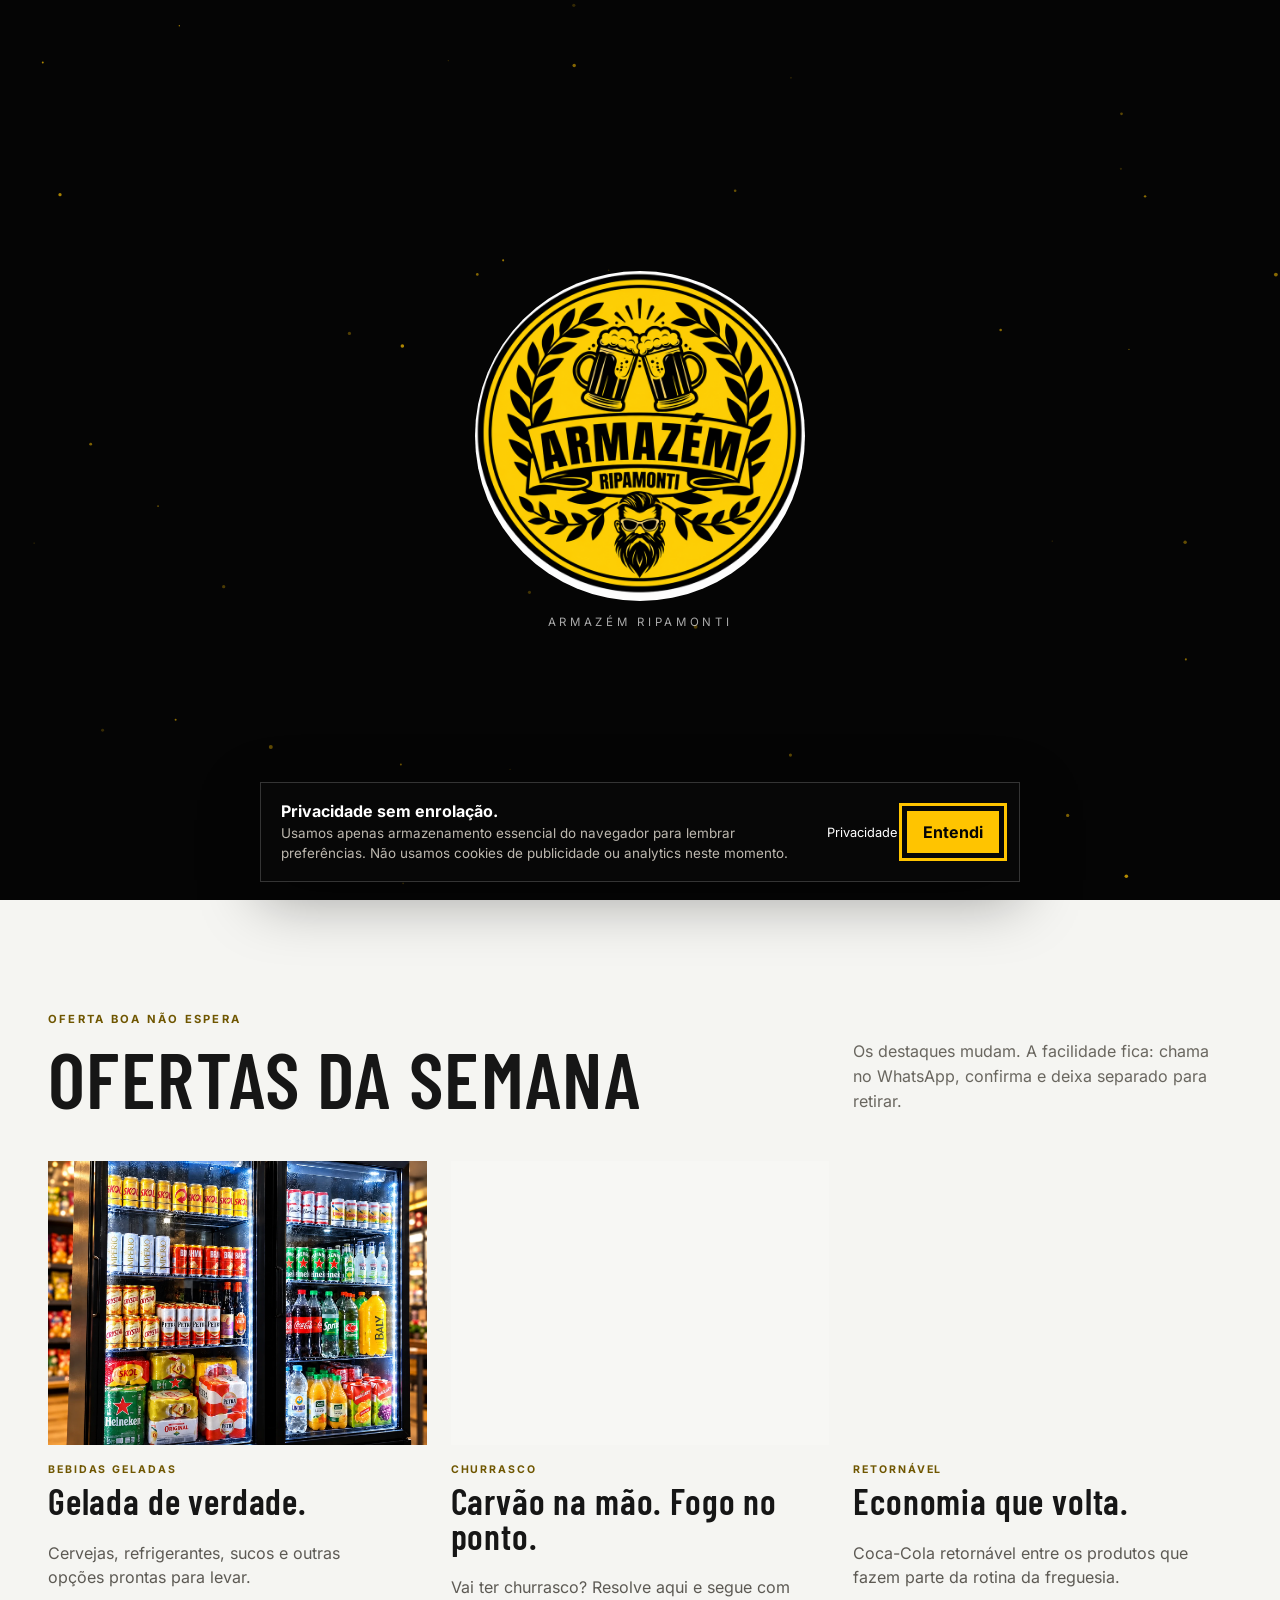
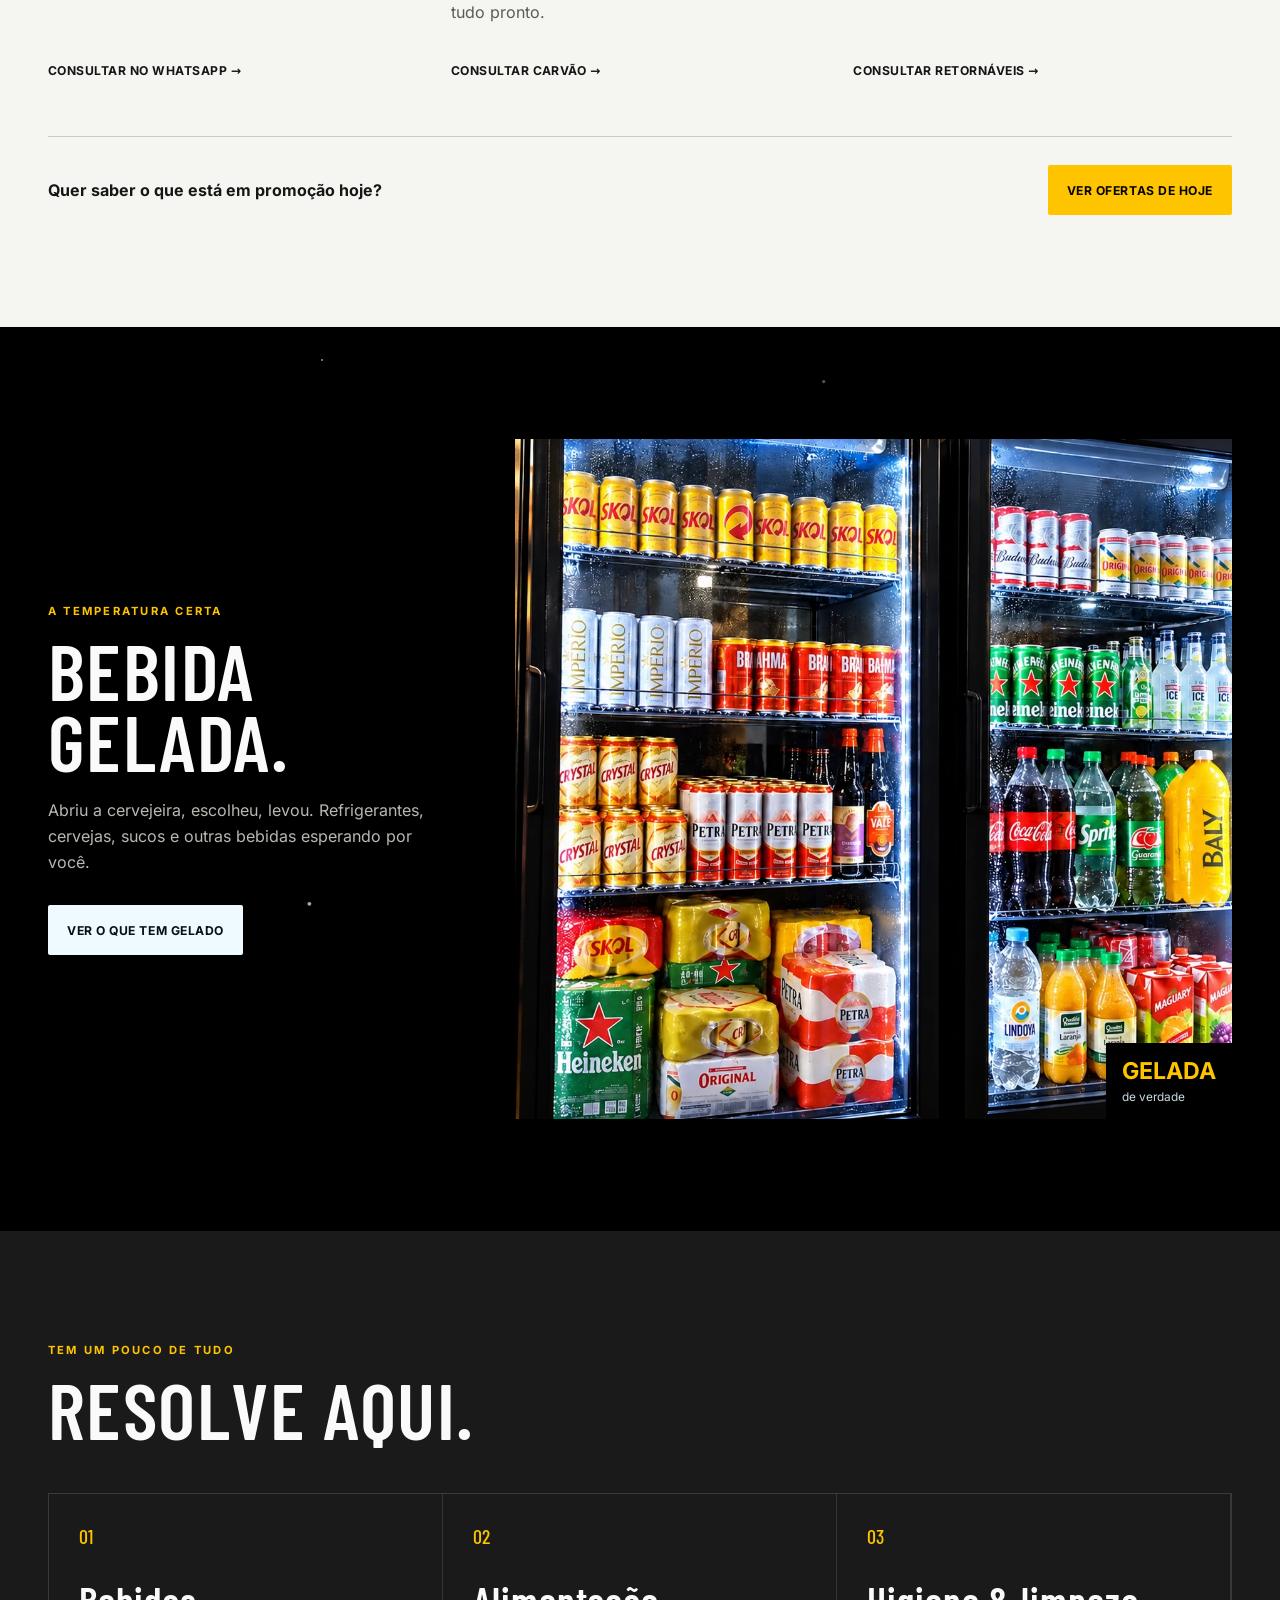
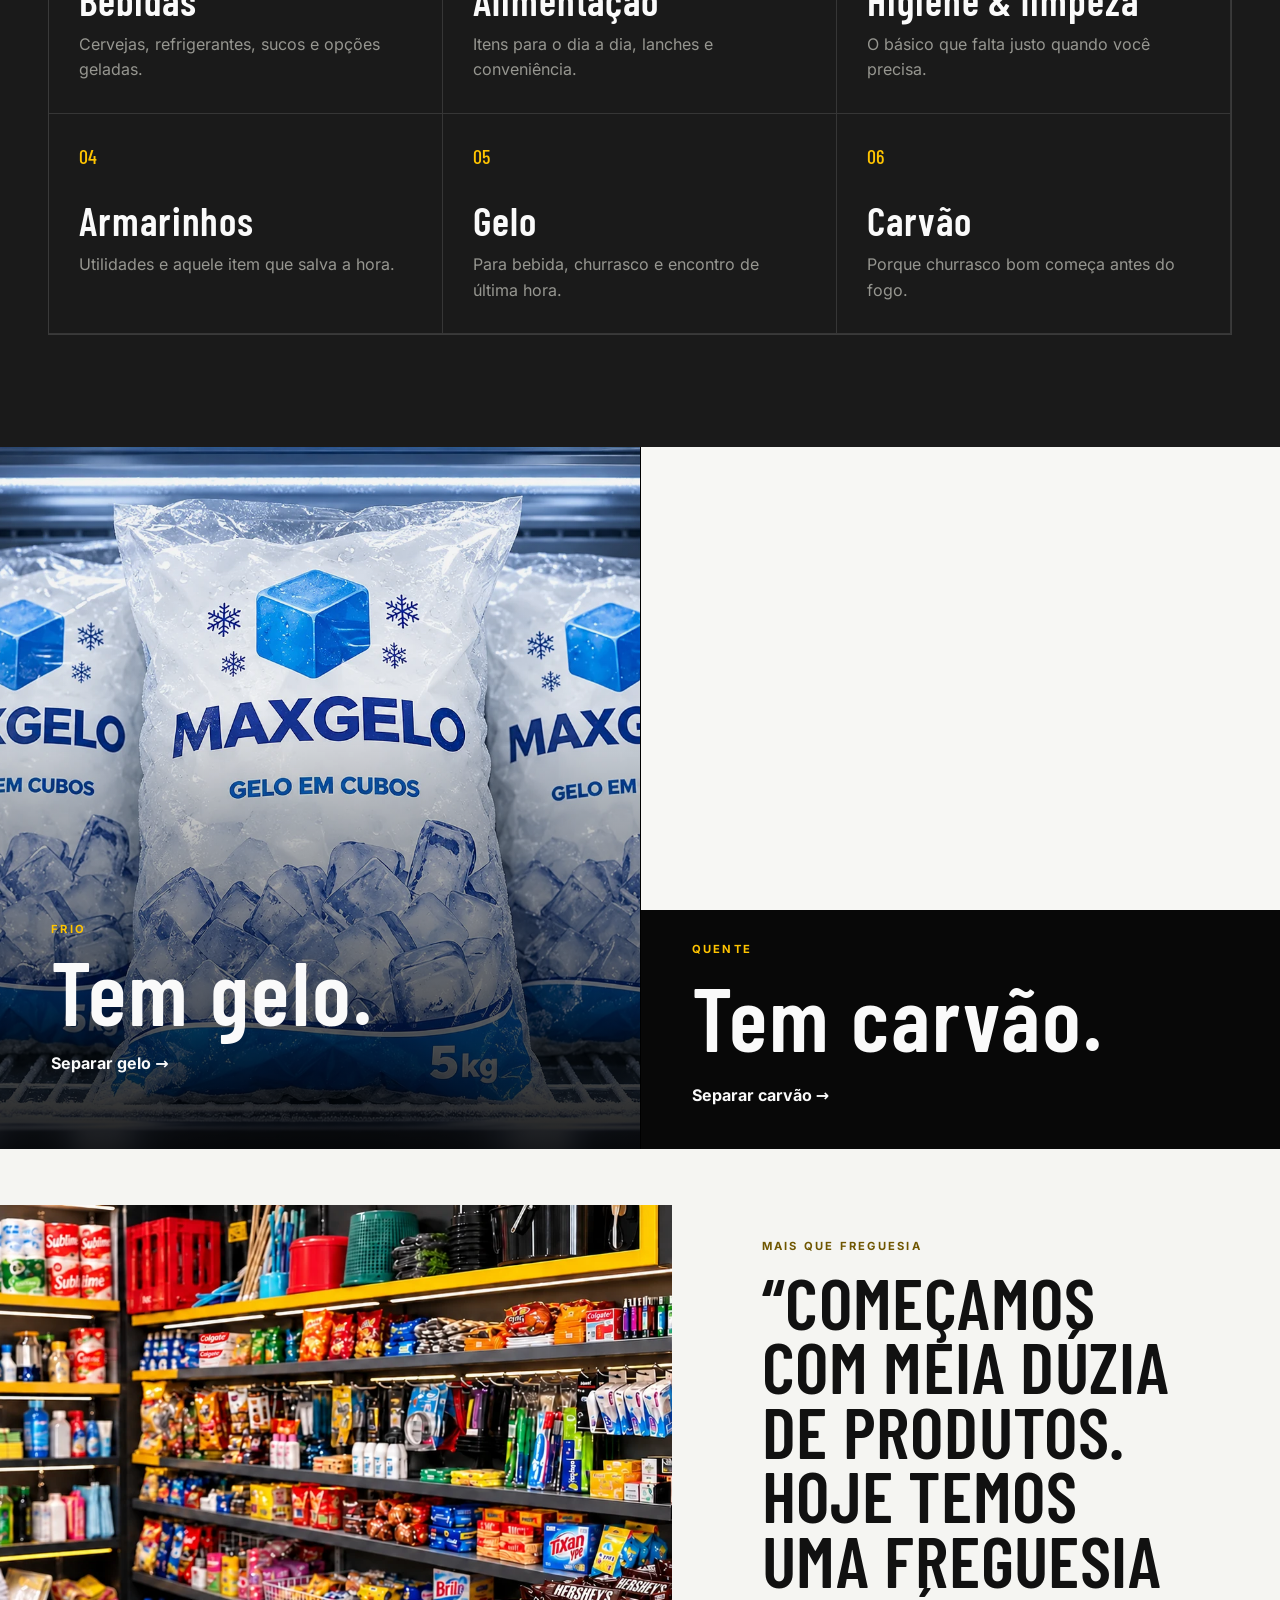
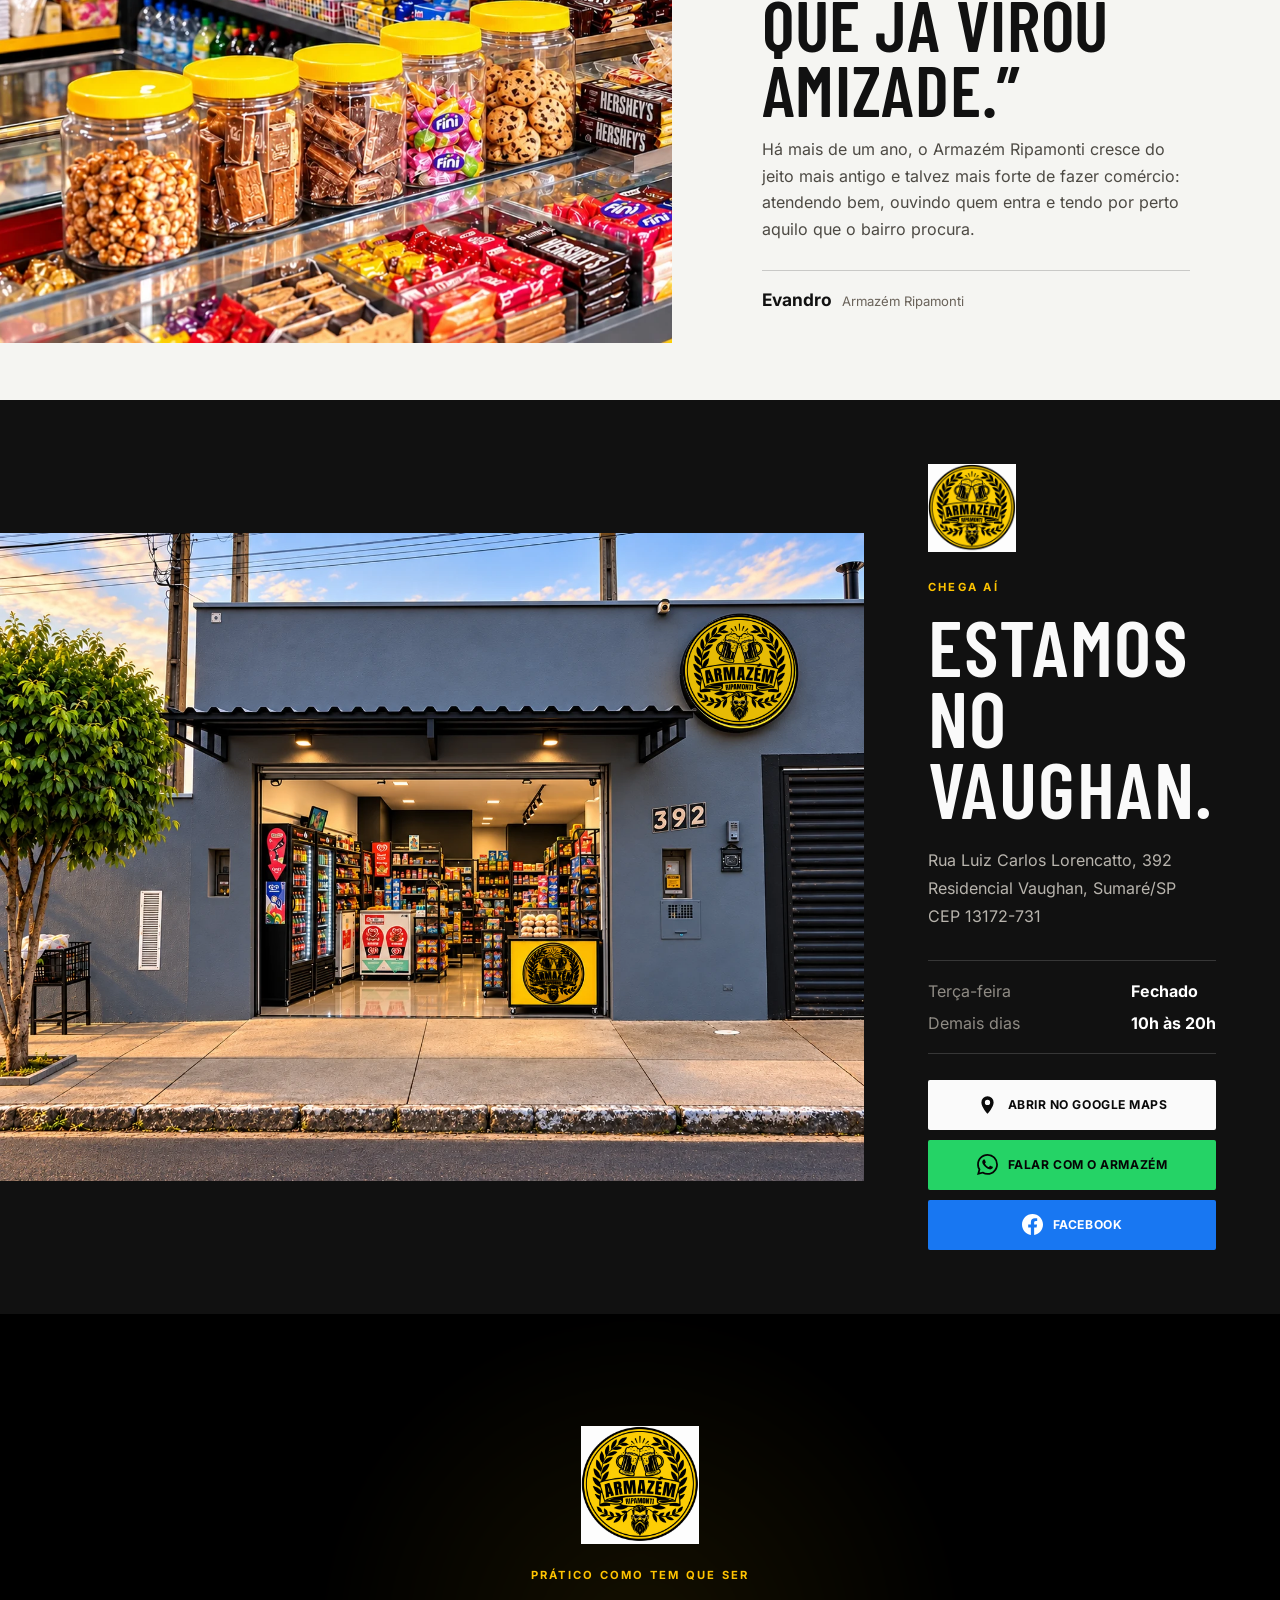
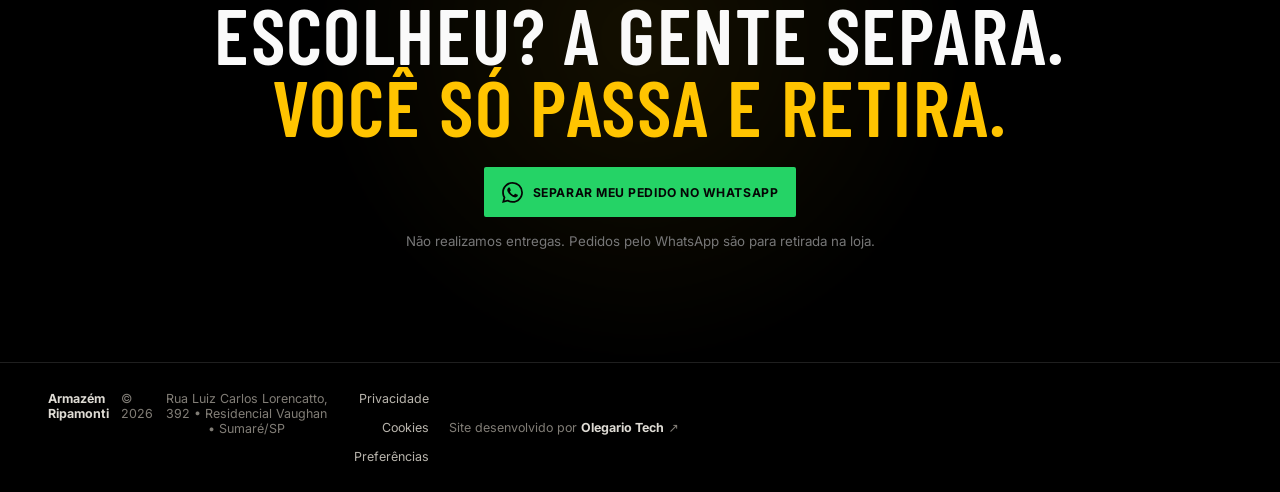
==== index.html @ 97de06c2 "feat: standardize OT developer credit in footer" ====
<!doctype html>
<html lang="pt-BR" prefix="og: https://ogp.me/ns#">
<head>
  <meta charset="utf-8">
  <meta name="viewport" content="width=device-width, initial-scale=1">
  <meta name="theme-color" content="#080808">
  <meta name="robots" content="index,follow,max-image-preview:large">
  <meta name="referrer" content="strict-origin-when-cross-origin">
  <title>Armazém Ripamonti | Sumaré/SP</title>
  <meta name="description" content="Armazém Ripamonti em Sumaré/SP. Bebidas geladas, Coca-Cola retornável, gelo, carvão, alimentação, higiene, limpeza e armarinhos. Peça pelo WhatsApp e retire na loja.">
  <link rel="canonical" href="https://armazemripamonti.com.br/">
  <meta property="og:type" content="website">
  <meta property="og:locale" content="pt_BR">
  <meta property="og:site_name" content="Armazém Ripamonti">
  <meta property="og:url" content="https://armazemripamonti.com.br/">
  <meta property="og:title" content="Armazém Ripamonti | Sumaré/SP">
  <meta property="og:description" content="Bebidas geladas, carvão, gelo e itens do dia a dia, pertinho de você. Faça seu pedido pelo WhatsApp.">
  <meta property="og:image" content="https://armazemripamonti.com.br/assets/img/armazem-ripamonti-social-preview-1200x630-v1.jpg">
  <meta property="og:image:secure_url" content="https://armazemripamonti.com.br/assets/img/armazem-ripamonti-social-preview-1200x630-v1.jpg">
  <meta property="og:image:type" content="image/jpeg">
  <meta property="og:image:width" content="1200">
  <meta property="og:image:height" content="630">
  <meta property="og:image:alt" content="Armazém Ripamonti em Sumaré/SP: fachada da loja e a frase O armazém do bairro. Do jeito que tem que ser.">
  <meta name="twitter:card" content="summary_large_image">
  <meta name="twitter:title" content="Armazém Ripamonti | Sumaré/SP">
  <meta name="twitter:description" content="Bebidas geladas, carvão, gelo e itens do dia a dia, pertinho de você. Faça seu pedido pelo WhatsApp.">
  <meta name="twitter:image" content="https://armazemripamonti.com.br/assets/img/armazem-ripamonti-social-preview-1200x630-v1.jpg">
  <meta name="twitter:image:alt" content="Armazém Ripamonti em Sumaré/SP: fachada da loja e a frase O armazém do bairro. Do jeito que tem que ser.">
  <link rel="icon" href="assets/img/logo-armazem-ripamonti-icone.png">
  <link rel="apple-touch-icon" href="assets/img/logo-armazem-ripamonti-icone.png">
  <link rel="preload" as="font" type="font/woff2" href="assets/fonts/barlow-condensed-600-latin.woff2" crossorigin>
  <link rel="preload" as="font" type="font/woff2" href="assets/fonts/inter-latin.woff2" crossorigin>
  <link rel="preload" as="image" type="image/webp" href="assets/img/hero-fachada-premium-01.webp?v=20261007-finish-1">
  <link rel="stylesheet" href="assets/css/styles.css?v=20261007-footer-standard-1">
  <script type="application/ld+json">
  {
    "@context": "https://schema.org",
    "@type": "GroceryStore",
    "name": "Armazém Ripamonti",
    "url": "https://armazemripamonti.com.br/",
    "image": "https://armazemripamonti.com.br/assets/img/armazem-ripamonti-social-preview-1200x630-v1.jpg",
    "telephone": "+55 19 99914-6221",
    "address": {
      "@type": "PostalAddress",
      "streetAddress": "Rua Luiz Carlos Lorencatto, 392",
      "addressLocality": "Sumaré",
      "addressRegion": "SP",
      "postalCode": "13172-731",
      "addressCountry": "BR"
    },
    "sameAs": ["https://www.facebook.com/share/181sqJWNJa/"],
    "openingHoursSpecification": [
      {"@type":"OpeningHoursSpecification","dayOfWeek":["Monday","Wednesday","Thursday","Friday","Saturday","Sunday"],"opens":"10:00","closes":"20:00"}
    ]
  }
  </script>
</head>
<body>
  <a class="skip-link" href="#conteudo">Pular para o conteúdo</a>
  <div class="scroll-progress" aria-hidden="true"><span></span></div>
  <nav class="scene-rail" aria-label="Progresso da página">
    <a href="#inicio" data-scene="inicio" class="active" aria-label="Início"><span></span></a>
    <a href="#ofertas" data-scene="ofertas" aria-label="Ofertas"><span></span></a>
    <a href="#bebidas" data-scene="bebidas" aria-label="Bebidas"><span></span></a>
    <a href="#categorias" data-scene="categorias" aria-label="Produtos"><span></span></a>
    <a href="#historia" data-scene="historia" aria-label="Nossa história"><span></span></a>
    <a href="#localizacao" data-scene="localizacao" aria-label="Onde estamos"><span></span></a>
  </nav>

  <div class="intro" id="intro" aria-hidden="true">
    <canvas id="introParticles"></canvas>
    <div class="intro-mark">
      <picture><source srcset="assets/img/logo-armazem-ripamonti-redondo.webp?v=20261007-finish-1" type="image/webp"><img src="assets/img/logo-armazem-ripamonti-redondo.png" alt="" width="1254" height="1254"></picture>
      <p>Armazém Ripamonti</p>
    </div>
  </div>

  <header class="site-header" id="top">
    <a class="brand" href="#inicio" aria-label="Armazém Ripamonti - início">
      <picture><source srcset="assets/img/logo-armazem-ripamonti-redondo.webp?v=20261007-finish-1" type="image/webp"><img src="assets/img/logo-armazem-ripamonti-redondo.png" alt="Armazém Ripamonti" width="1254" height="1254"></picture>
      <span>Armazém Ripamonti</span>
    </a>
    <nav class="desktop-nav" aria-label="Navegação principal">
      <a href="#ofertas">Ofertas</a>
      <a href="#categorias">Produtos</a>
      <a href="#historia">Nossa história</a>
      <a href="#localizacao">Onde estamos</a>
    </nav>
    <a class="header-cta btn-whatsapp" href="https://wa.me/5519999146221?text=Ol%C3%A1%2C%20vim%20pelo%20site%20do%20Armaz%C3%A9m%20Ripamonti%20e%20quero%20separar%20um%20pedido%20para%20retirada." target="_blank" rel="noopener"><svg class="btn-icon" viewBox="0 0 24 24" aria-hidden="true"><path fill="currentColor" d="M17.472 14.382c-.297-.149-1.758-.867-2.03-.967-.273-.099-.471-.149-.67.149-.198.297-.767.967-.94 1.164-.173.198-.347.223-.644.074-.297-.149-1.255-.463-2.39-1.475-.883-.788-1.48-1.761-1.653-2.059-.173-.297-.018-.458.13-.606.134-.133.297-.347.446-.52.149-.173.198-.297.297-.495.099-.198.05-.372-.025-.521-.075-.149-.669-1.611-.916-2.206-.242-.579-.487-.5-.669-.51-.173-.009-.372-.011-.57-.011-.198 0-.52.074-.792.372-.272.297-1.04 1.016-1.04 2.479 0 1.462 1.065 2.875 1.213 3.074.149.198 2.095 3.2 5.076 4.487.709.306 1.262.489 1.693.626.712.226 1.36.194 1.872.118.571-.085 1.758-.719 2.006-1.413.248-.694.248-1.289.173-1.413-.074-.124-.272-.198-.57-.347m-5.421 7.403h-.004a9.87 9.87 0 0 1-5.031-1.378l-.361-.214-3.741.981.999-3.648-.235-.374a9.86 9.86 0 0 1-1.51-5.26c.001-5.45 4.436-9.884 9.887-9.884 2.64 0 5.122 1.028 6.988 2.895a9.825 9.825 0 0 1 2.9 6.988c-.003 5.45-4.437 9.884-9.892 9.884m8.413-18.297A11.815 11.815 0 0 0 12.055 0C5.495 0 .16 5.335.157 11.892c0 2.096.547 4.142 1.588 5.945L.056 24l6.305-1.654A11.882 11.882 0 0 0 12.05 23.8h.005c6.559 0 11.894-5.335 11.897-11.893a11.821 11.821 0 0 0-3.488-8.419Z"/></svg><span>Separar pedido</span></a>
  </header>

  <main id="conteudo" tabindex="-1">
    <section class="hero" id="inicio">
      <canvas class="particle-canvas" id="heroParticles" aria-hidden="true"></canvas>
      <div class="hero-bg" aria-hidden="true">
        <div class="hero-scene">
          <picture class="scene-photo"><source srcset="assets/img/hero-fachada-premium-01.webp?v=20261007-finish-1" type="image/webp"><img src="assets/img/hero-fachada-premium-01.jpg?v=20261007-finish-1" alt="" width="1672" height="941" fetchpriority="high" decoding="async"></picture>
          <picture class="scene-logo sign-logo"><source srcset="assets/img/logo-armazem-ripamonti-redondo.webp?v=20261007-finish-1" type="image/webp"><img src="assets/img/logo-armazem-ripamonti-redondo.png" alt="" width="1254" height="1254" decoding="async"></picture>
          <picture class="scene-logo counter-logo"><source srcset="assets/img/logo-armazem-ripamonti-redondo.webp?v=20261007-finish-1" type="image/webp"><img src="assets/img/logo-armazem-ripamonti-redondo.png" alt="" width="1254" height="1254" decoding="async"></picture>
        </div>
      </div>
      <div class="hero-overlay" aria-hidden="true"></div>
      <div class="hero-content reveal">
        <p class="kicker">Residencial Vaughan • Sumaré/SP</p>
        <picture><source srcset="assets/img/logo-armazem-ripamonti-quadrado-refinado.webp?v=20261007-finish-1" type="image/webp"><img class="hero-logo" src="assets/img/logo-armazem-ripamonti-quadrado-refinado.png" alt="Armazém Ripamonti" width="1254" height="1254"></picture>
        <h1>O armazém do bairro.<br><span>Do jeito que<br>tem que ser.</span></h1>
        <p class="hero-copy hero-copy-short">Armazém Ripamonti, pertinho de você.</p>
        <div class="hero-actions">
          <a class="btn btn-whatsapp" href="https://wa.me/5519999146221?text=Ol%C3%A1%2C%20vim%20pelo%20site%20do%20Armaz%C3%A9m%20Ripamonti%20e%20quero%20separar%20um%20pedido%20para%20retirada." target="_blank" rel="noopener"><svg class="btn-icon" viewBox="0 0 24 24" aria-hidden="true"><path fill="currentColor" d="M17.472 14.382c-.297-.149-1.758-.867-2.03-.967-.273-.099-.471-.149-.67.149-.198.297-.767.967-.94 1.164-.173.198-.347.223-.644.074-.297-.149-1.255-.463-2.39-1.475-.883-.788-1.48-1.761-1.653-2.059-.173-.297-.018-.458.13-.606.134-.133.297-.347.446-.52.149-.173.198-.297.297-.495.099-.198.05-.372-.025-.521-.075-.149-.669-1.611-.916-2.206-.242-.579-.487-.5-.669-.51-.173-.009-.372-.011-.57-.011-.198 0-.52.074-.792.372-.272.297-1.04 1.016-1.04 2.479 0 1.462 1.065 2.875 1.213 3.074.149.198 2.095 3.2 5.076 4.487.709.306 1.262.489 1.693.626.712.226 1.36.194 1.872.118.571-.085 1.758-.719 2.006-1.413.248-.694.248-1.289.173-1.413-.074-.124-.272-.198-.57-.347m-5.421 7.403h-.004a9.87 9.87 0 0 1-5.031-1.378l-.361-.214-3.741.981.999-3.648-.235-.374a9.86 9.86 0 0 1-1.51-5.26c.001-5.45 4.436-9.884 9.887-9.884 2.64 0 5.122 1.028 6.988 2.895a9.825 9.825 0 0 1 2.9 6.988c-.003 5.45-4.437 9.884-9.892 9.884m8.413-18.297A11.815 11.815 0 0 0 12.055 0C5.495 0 .16 5.335.157 11.892c0 2.096.547 4.142 1.588 5.945L.056 24l6.305-1.654A11.882 11.882 0 0 0 12.05 23.8h.005c6.559 0 11.894-5.335 11.897-11.893a11.821 11.821 0 0 0-3.488-8.419Z"/></svg><span>Separar meu pedido no WhatsApp</span></a>
          <a class="btn btn-maps" href="https://www.google.com/maps/search/?api=1&query=Rua%20Luiz%20Carlos%20Lorencatto%20392%20Residencial%20Vaughan%20Sumar%C3%A9%20SP" target="_blank" rel="noopener"><svg class="btn-icon maps-icon" viewBox="0 0 24 24" aria-hidden="true"><path fill="currentColor" d="M12 2a7 7 0 0 0-7 7c0 5.25 7 13 7 13s7-7.75 7-13a7 7 0 0 0-7-7Zm0 10a3 3 0 1 1 0-6 3 3 0 0 1 0 6Z"/></svg><span>Como chegar</span></a>
          <a class="btn btn-ghost" href="#ofertas">Ver ofertas</a>
        </div>
      </div>
      <div class="hero-card reveal" data-delay="140">
        <p>Hoje no Armazém</p>
        <strong>10h às 20h</strong>
        <span>Terça-feira fechado</span>
      </div>
      <a class="scroll-cue" href="#ofertas" aria-label="Rolar para ofertas"><span></span></a>
    </section>

    <section class="offers section" id="ofertas">
      <div class="section-heading reveal">
        <p class="kicker">Oferta boa não espera</p>
        <h2>Ofertas da semana</h2>
        <p>Os destaques mudam. A facilidade fica: chama no WhatsApp, confirma e deixa separado para retirar.</p>
      </div>
      <div class="offer-grid">
        <article class="offer-card offer-cold reveal">
          <div class="offer-media"><picture><source srcset="assets/img/bebidas-geladas-premium-01.webp?v=20261007-finish-1" type="image/webp"><img src="assets/img/bebidas-geladas-premium-01.jpg?v=20261007-finish-1" alt="Bebidas geladas no Armazém Ripamonti" loading="lazy" decoding="async" width="1448" height="1086"></picture></div>
          <div class="offer-body">
            <span>Bebidas geladas</span>
            <h3>Gelada de verdade.</h3>
            <p>Cervejas, refrigerantes, sucos e outras opções prontas para levar.</p>
            <a href="https://wa.me/5519999146221?text=Ol%C3%A1%2C%20quero%20consultar%20as%20bebidas%20geladas%20dispon%C3%ADveis%20hoje%20no%20Armaz%C3%A9m%20Ripamonti." target="_blank" rel="noopener">Consultar no WhatsApp →</a>
          </div>
        </article>
        <article class="offer-card offer-hot reveal" data-delay="90">
          <div class="offer-media coal-products">
            <picture><img src="assets/img/carvao-orquidea-real-4kg-01.jpeg?v=20261007-real-1" alt="Carvão Orquídea 4 kg disponível no Armazém Ripamonti" loading="lazy" decoding="async" width="1066" height="1600"></picture>
            <picture><img src="assets/img/carvao-orquidea-real-2kg-01.jpeg?v=20261007-real-1" alt="Carvão Orquídea 2 kg disponível no Armazém Ripamonti" loading="lazy" decoding="async" width="1066" height="1600"></picture>
          </div>
          <div class="offer-body">
            <span>Churrasco</span>
            <h3>Carvão na mão. Fogo no ponto.</h3>
            <p>Vai ter churrasco? Resolve aqui e segue com tudo pronto.</p>
            <a href="https://wa.me/5519999146221?text=Ol%C3%A1%2C%20quero%20consultar%20o%20carv%C3%A3o%20dispon%C3%ADvel%20hoje%20no%20Armaz%C3%A9m%20Ripamonti." target="_blank" rel="noopener">Consultar carvão →</a>
          </div>
        </article>
        <article class="offer-card offer-red reveal" data-delay="180">
          <div class="offer-media"><picture><source srcset="assets/img/coca-cola-retornavel-premium-01.webp?v=20261007-finish-1" type="image/webp"><img src="assets/img/coca-cola-retornavel-premium-01.jpg?v=20261007-finish-1" alt="Coca-Cola retornável no Armazém Ripamonti" loading="lazy" decoding="async" width="1448" height="1086"></picture></div>
          <div class="offer-body">
            <span>Retornável</span>
            <h3>Economia que volta.</h3>
            <p>Coca-Cola retornável entre os produtos que fazem parte da rotina da freguesia.</p>
            <a href="https://wa.me/5519999146221?text=Ol%C3%A1%2C%20quero%20consultar%20Coca-Cola%20retorn%C3%A1vel%20no%20Armaz%C3%A9m%20Ripamonti." target="_blank" rel="noopener">Consultar retornáveis →</a>
          </div>
        </article>
      </div>
      <div class="offers-cta reveal">
        <p>Quer saber o que está em promoção hoje?</p>
        <a class="btn btn-primary" href="https://wa.me/5519999146221?text=Ol%C3%A1%2C%20vim%20pelo%20site%20e%20quero%20saber%20as%20ofertas%20de%20hoje%20do%20Armaz%C3%A9m%20Ripamonti." target="_blank" rel="noopener">Ver ofertas de hoje</a>
      </div>
    </section>

    <section class="cold-zone section" id="bebidas">
      <canvas class="particle-canvas" id="coldParticles" aria-hidden="true"></canvas>
      <div class="split-layout">
        <div class="split-copy reveal">
          <p class="kicker">A temperatura certa</p>
          <h2>Bebida gelada.</h2>
          <p>Abriu a cervejeira, escolheu, levou. Refrigerantes, cervejas, sucos e outras bebidas esperando por você.</p>
          <a class="btn btn-light" href="https://wa.me/5519999146221?text=Ol%C3%A1%2C%20quais%20bebidas%20geladas%20voc%C3%AAs%20t%C3%AAm%20hoje%3F" target="_blank" rel="noopener">Ver o que tem gelado</a>
        </div>
        <div class="split-media reveal" data-delay="120">
          <picture><source srcset="assets/img/bebidas-geladas-premium-01.webp?v=20261007-finish-1" type="image/webp"><img src="assets/img/bebidas-geladas-premium-01.jpg?v=20261007-finish-1" alt="Cervejeiras com bebidas geladas" loading="lazy" decoding="async" width="1448" height="1086"></picture>
          <div class="temperature-badge"><strong>GELADA</strong><span>de verdade</span></div>
        </div>
      </div>
    </section>

    <section class="categories section" id="categorias">
      <div class="section-heading reveal">
        <p class="kicker">Tem um pouco de tudo</p>
        <h2>Resolve aqui.</h2>
      </div>
      <div class="category-grid">
        <article class="category-card reveal"><span>01</span><h3>Bebidas</h3><p>Cervejas, refrigerantes, sucos e opções geladas.</p></article>
        <article class="category-card reveal" data-delay="50"><span>02</span><h3>Alimentação</h3><p>Itens para o dia a dia, lanches e conveniência.</p></article>
        <article class="category-card reveal" data-delay="100"><span>03</span><h3>Higiene & limpeza</h3><p>O básico que falta justo quando você precisa.</p></article>
        <article class="category-card reveal" data-delay="150"><span>04</span><h3>Armarinhos</h3><p>Utilidades e aquele item que salva a hora.</p></article>
        <article class="category-card reveal" data-delay="200"><span>05</span><h3>Gelo</h3><p>Para bebida, churrasco e encontro de última hora.</p></article>
        <article class="category-card reveal" data-delay="250"><span>06</span><h3>Carvão</h3><p>Porque churrasco bom começa antes do fogo.</p></article>
      </div>
    </section>

    <section class="duo section">
      <article class="duo-panel ice-panel reveal">
        <picture><source srcset="assets/img/gelo-maxgelo-premium-01.webp?v=20261007-finish-1" type="image/webp"><img src="assets/img/gelo-maxgelo-premium-01.jpg?v=20261007-finish-1" alt="Gelo em cubos Maxgelo" loading="lazy" decoding="async" width="1448" height="1086"></picture>
        <div><p class="kicker">Frio</p><h2>Tem gelo.</h2><a href="https://wa.me/5519999146221?text=Ol%C3%A1%2C%20quero%20consultar%20gelo%20no%20Armaz%C3%A9m%20Ripamonti." target="_blank" rel="noopener">Separar gelo →</a></div>
      </article>
      <article class="duo-panel coal-panel reveal" data-delay="100">
        <picture><img src="assets/img/carvao-orquidea-real-linha-01.jpeg?v=20261007-real-1" alt="Linha de Carvão Orquídea para churrasco disponível no Armazém Ripamonti" loading="lazy" decoding="async" width="1350" height="1080"></picture>
        <div class="coal-copy"><p class="kicker">Quente</p><h2>Tem carvão.</h2><a href="https://wa.me/5519999146221?text=Ol%C3%A1%2C%20quero%20consultar%20carv%C3%A3o%20no%20Armaz%C3%A9m%20Ripamonti." target="_blank" rel="noopener">Separar carvão →</a></div>
      </article>
    </section>

    <section class="story section" id="historia">
      <div class="story-media reveal"><picture><source srcset="assets/img/conveniencia-mercearia-premium-01.webp?v=20261007-finish-1" type="image/webp"><img src="assets/img/conveniencia-mercearia-premium-01.jpg?v=20261007-finish-1" alt="Composição publicitária de balcão com doces, snacks e itens de conveniência" loading="lazy" decoding="async" width="1448" height="1086"></picture></div>
      <div class="story-copy reveal" data-delay="110">
        <p class="kicker">Mais que freguesia</p>
        <blockquote>“Começamos com meia dúzia de produtos. Hoje temos uma freguesia que já virou amizade.”</blockquote>
        <p>Há mais de um ano, o Armazém Ripamonti cresce do jeito mais antigo e talvez mais forte de fazer comércio: atendendo bem, ouvindo quem entra e tendo por perto aquilo que o bairro procura.</p>
        <div class="story-signature"><strong>Evandro</strong><span>Armazém Ripamonti</span></div>
      </div>
    </section>

    <section class="location section" id="localizacao">
      <div class="location-photo reveal">
        <div class="facade-scene">
          <picture><source srcset="assets/img/fachada-frontal-premium-01.webp?v=20261007-finish-1" type="image/webp"><img src="assets/img/fachada-frontal-premium-01.jpg?v=20261007-finish-1" alt="Fachada do Armazém Ripamonti em composição publicitária" loading="lazy" decoding="async" width="1448" height="1086"></picture>
          <picture class="scene-logo sign-logo"><source srcset="assets/img/logo-armazem-ripamonti-redondo.webp?v=20261007-finish-1" type="image/webp"><img src="assets/img/logo-armazem-ripamonti-redondo.png" alt="" width="1254" height="1254" decoding="async" loading="lazy"></picture>
          <picture class="scene-logo counter-logo"><source srcset="assets/img/logo-armazem-ripamonti-redondo.webp?v=20261007-finish-1" type="image/webp"><img src="assets/img/logo-armazem-ripamonti-redondo.png" alt="" width="1254" height="1254" decoding="async" loading="lazy"></picture>
        </div>
      </div>
      <div class="location-card reveal" data-delay="120">
        <picture><source srcset="assets/img/logo-armazem-ripamonti-redondo.webp?v=20261007-finish-1" type="image/webp"><img src="assets/img/logo-armazem-ripamonti-redondo.png" alt="" aria-hidden="true" width="1254" height="1254" loading="lazy" decoding="async"></picture>
        <p class="kicker">Chega aí</p>
        <h2>Estamos no Vaughan.</h2>
        <address>Rua Luiz Carlos Lorencatto, 392<br>Residencial Vaughan, Sumaré/SP<br>CEP 13172-731</address>
        <div class="hours">
          <span>Terça-feira</span><strong>Fechado</strong>
          <span>Demais dias</span><strong>10h às 20h</strong>
        </div>
        <div class="location-actions">
          <a class="btn btn-maps" href="https://www.google.com/maps/search/?api=1&query=Rua%20Luiz%20Carlos%20Lorencatto%20392%20Residencial%20Vaughan%20Sumar%C3%A9%20SP" target="_blank" rel="noopener"><svg class="btn-icon maps-icon" viewBox="0 0 24 24" aria-hidden="true"><path fill="currentColor" d="M12 2a7 7 0 0 0-7 7c0 5.25 7 13 7 13s7-7.75 7-13a7 7 0 0 0-7-7Zm0 10a3 3 0 1 1 0-6 3 3 0 0 1 0 6Z"/></svg><span>Abrir no Google Maps</span></a>
          <a class="btn btn-whatsapp" href="https://wa.me/5519999146221?text=Ol%C3%A1%2C%20vim%20pelo%20site%20do%20Armaz%C3%A9m%20Ripamonti." target="_blank" rel="noopener"><svg class="btn-icon" viewBox="0 0 24 24" aria-hidden="true"><path fill="currentColor" d="M17.472 14.382c-.297-.149-1.758-.867-2.03-.967-.273-.099-.471-.149-.67.149-.198.297-.767.967-.94 1.164-.173.198-.347.223-.644.074-.297-.149-1.255-.463-2.39-1.475-.883-.788-1.48-1.761-1.653-2.059-.173-.297-.018-.458.13-.606.134-.133.297-.347.446-.52.149-.173.198-.297.297-.495.099-.198.05-.372-.025-.521-.075-.149-.669-1.611-.916-2.206-.242-.579-.487-.5-.669-.51-.173-.009-.372-.011-.57-.011-.198 0-.52.074-.792.372-.272.297-1.04 1.016-1.04 2.479 0 1.462 1.065 2.875 1.213 3.074.149.198 2.095 3.2 5.076 4.487.709.306 1.262.489 1.693.626.712.226 1.36.194 1.872.118.571-.085 1.758-.719 2.006-1.413.248-.694.248-1.289.173-1.413-.074-.124-.272-.198-.57-.347m-5.421 7.403h-.004a9.87 9.87 0 0 1-5.031-1.378l-.361-.214-3.741.981.999-3.648-.235-.374a9.86 9.86 0 0 1-1.51-5.26c.001-5.45 4.436-9.884 9.887-9.884 2.64 0 5.122 1.028 6.988 2.895a9.825 9.825 0 0 1 2.9 6.988c-.003 5.45-4.437 9.884-9.892 9.884m8.413-18.297A11.815 11.815 0 0 0 12.055 0C5.495 0 .16 5.335.157 11.892c0 2.096.547 4.142 1.588 5.945L.056 24l6.305-1.654A11.882 11.882 0 0 0 12.05 23.8h.005c6.559 0 11.894-5.335 11.897-11.893a11.821 11.821 0 0 0-3.488-8.419Z"/></svg><span>Falar com o Armazém</span></a>
          <a class="btn btn-facebook" href="https://www.facebook.com/share/181sqJWNJa/" target="_blank" rel="noopener" aria-label="Abrir Facebook do Armazém Ripamonti"><svg class="btn-icon facebook-icon" viewBox="0 0 24 24" aria-hidden="true"><path fill="currentColor" d="M24 12.073C24 5.405 18.627 0 12 0S0 5.405 0 12.073C0 18.1 4.388 23.094 10.125 24v-8.438H7.078v-3.489h3.047V9.413c0-3.025 1.792-4.697 4.533-4.697 1.312 0 2.686.236 2.686.236v2.974h-1.513c-1.49 0-1.956.93-1.956 1.885v2.262h3.328l-.532 3.489h-2.796V24C19.612 23.094 24 18.1 24 12.073Z"/></svg><span>Facebook</span></a>
        </div>
      </div>
    </section>

    <section class="final-cta section">
      <div class="final-orb" aria-hidden="true"></div>
      <div class="reveal">
        <picture><source srcset="assets/img/logo-armazem-ripamonti-redondo.webp?v=20261007-finish-1" type="image/webp"><img src="assets/img/logo-armazem-ripamonti-redondo.png" alt="Armazém Ripamonti" width="1254" height="1254" loading="lazy" decoding="async"></picture>
        <p class="kicker">Prático como tem que ser</p>
        <h2>Escolheu? A gente separa.<br><span>Você só passa e retira.</span></h2>
        <a class="btn btn-whatsapp btn-large" href="https://wa.me/5519999146221?text=Ol%C3%A1%2C%20vim%20pelo%20site%20do%20Armaz%C3%A9m%20Ripamonti%20e%20quero%20separar%20um%20pedido%20para%20retirada." target="_blank" rel="noopener"><svg class="btn-icon" viewBox="0 0 24 24" aria-hidden="true"><path fill="currentColor" d="M17.472 14.382c-.297-.149-1.758-.867-2.03-.967-.273-.099-.471-.149-.67.149-.198.297-.767.967-.94 1.164-.173.198-.347.223-.644.074-.297-.149-1.255-.463-2.39-1.475-.883-.788-1.48-1.761-1.653-2.059-.173-.297-.018-.458.13-.606.134-.133.297-.347.446-.52.149-.173.198-.297.297-.495.099-.198.05-.372-.025-.521-.075-.149-.669-1.611-.916-2.206-.242-.579-.487-.5-.669-.51-.173-.009-.372-.011-.57-.011-.198 0-.52.074-.792.372-.272.297-1.04 1.016-1.04 2.479 0 1.462 1.065 2.875 1.213 3.074.149.198 2.095 3.2 5.076 4.487.709.306 1.262.489 1.693.626.712.226 1.36.194 1.872.118.571-.085 1.758-.719 2.006-1.413.248-.694.248-1.289.173-1.413-.074-.124-.272-.198-.57-.347m-5.421 7.403h-.004a9.87 9.87 0 0 1-5.031-1.378l-.361-.214-3.741.981.999-3.648-.235-.374a9.86 9.86 0 0 1-1.51-5.26c.001-5.45 4.436-9.884 9.887-9.884 2.64 0 5.122 1.028 6.988 2.895a9.825 9.825 0 0 1 2.9 6.988c-.003 5.45-4.437 9.884-9.892 9.884m8.413-18.297A11.815 11.815 0 0 0 12.055 0C5.495 0 .16 5.335.157 11.892c0 2.096.547 4.142 1.588 5.945L.056 24l6.305-1.654A11.882 11.882 0 0 0 12.05 23.8h.005c6.559 0 11.894-5.335 11.897-11.893a11.821 11.821 0 0 0-3.488-8.419Z"/></svg><span>Separar meu pedido no WhatsApp</span></a>
        <small>Não realizamos entregas. Pedidos pelo WhatsApp são para retirada na loja.</small>
      </div>
    </section>
  </main>

  <footer class="site-footer">
    <div class="footer-main">
      <div class="footer-brand"><strong>Armazém Ripamonti</strong><span>© <span id="year"></span></span></div>
      <p class="footer-address">Rua Luiz Carlos Lorencatto, 392 • Residencial Vaughan • Sumaré/SP</p>
      <nav class="footer-links" aria-label="Links do rodapé">
        <a href="privacidade.html">Privacidade</a>
        <a href="cookies.html">Cookies</a>
        <button type="button" data-privacy-open>Preferências</button>
      </nav>
    </div>
    <div class="footer-credit">
      <a class="ot-credit" href="https://olegariotech.com.br/" target="_blank" rel="noopener" aria-label="Site desenvolvido por Olegario Tech, abrir em nova aba">
        <span>Site desenvolvido por</span>
        <strong>Olegario Tech</strong>
        <span class="ot-credit-arrow" aria-hidden="true">↗</span>
      </a>
    </div>
  </footer>

  <a class="whatsapp-fab" href="https://wa.me/5519999146221?text=Ol%C3%A1%2C%20vim%20pelo%20site%20do%20Armaz%C3%A9m%20Ripamonti." target="_blank" rel="noopener" aria-label="Falar pelo WhatsApp"><svg class="btn-icon" viewBox="0 0 24 24" aria-hidden="true"><path fill="currentColor" d="M17.472 14.382c-.297-.149-1.758-.867-2.03-.967-.273-.099-.471-.149-.67.149-.198.297-.767.967-.94 1.164-.173.198-.347.223-.644.074-.297-.149-1.255-.463-2.39-1.475-.883-.788-1.48-1.761-1.653-2.059-.173-.297-.018-.458.13-.606.134-.133.297-.347.446-.52.149-.173.198-.297.297-.495.099-.198.05-.372-.025-.521-.075-.149-.669-1.611-.916-2.206-.242-.579-.487-.5-.669-.51-.173-.009-.372-.011-.57-.011-.198 0-.52.074-.792.372-.272.297-1.04 1.016-1.04 2.479 0 1.462 1.065 2.875 1.213 3.074.149.198 2.095 3.2 5.076 4.487.709.306 1.262.489 1.693.626.712.226 1.36.194 1.872.118.571-.085 1.758-.719 2.006-1.413.248-.694.248-1.289.173-1.413-.074-.124-.272-.198-.57-.347m-5.421 7.403h-.004a9.87 9.87 0 0 1-5.031-1.378l-.361-.214-3.741.981.999-3.648-.235-.374a9.86 9.86 0 0 1-1.51-5.26c.001-5.45 4.436-9.884 9.887-9.884 2.64 0 5.122 1.028 6.988 2.895a9.825 9.825 0 0 1 2.9 6.988c-.003 5.45-4.437 9.884-9.892 9.884m8.413-18.297A11.815 11.815 0 0 0 12.055 0C5.495 0 .16 5.335.157 11.892c0 2.096.547 4.142 1.588 5.945L.056 24l6.305-1.654A11.882 11.882 0 0 0 12.05 23.8h.005c6.559 0 11.894-5.335 11.897-11.893a11.821 11.821 0 0 0-3.488-8.419Z"/></svg></a>
  <button class="back-top" id="backTop" type="button" aria-label="Voltar ao topo" disabled>↑</button>

  <aside class="privacy-banner" id="privacyBanner" role="dialog" aria-label="Aviso de privacidade e cookies" hidden>
    <div>
      <strong>Privacidade sem enrolação.</strong>
      <p>Usamos apenas armazenamento essencial do navegador para lembrar preferências. Não usamos cookies de publicidade ou analytics neste momento.</p>
    </div>
    <div class="privacy-actions">
      <a href="privacidade.html">Privacidade</a>
      <button type="button" data-privacy-accept>Entendi</button>
    </div>
  </aside>

  <script src="assets/js/main.js?v=20261007-v2-audit-1"></script>
  <script src="assets/js/consent.js?v=20261007-1"></script>
</body>
</html>
---- assets/css/styles.css ----
/* Original typefaces, hosted locally to avoid external stylesheet/font delays. */
@font-face{font-family:"Barlow Condensed";font-style:normal;font-weight:500;font-display:swap;src:url("../fonts/barlow-condensed-500-latin.woff2") format("woff2")}
@font-face{font-family:"Barlow Condensed";font-style:normal;font-weight:600;font-display:swap;src:url("../fonts/barlow-condensed-600-latin.woff2") format("woff2")}
@font-face{font-family:"Inter";font-style:normal;font-weight:400 700;font-display:swap;src:url("../fonts/inter-latin.woff2") format("woff2")}

:root{
  --black:#080808;
  --black-2:#101010;
  --graphite:#171717;
  --yellow:#ffc400;
  --gold:#d89b00;
  --cream:#f4ebdd;
  --muted:#aaa59b;
  --line:rgba(255,255,255,.11);
  --blue:#52c7ff;
  --red:#e32620;
  --max:1200px;
  --radius:28px;
}
*{box-sizing:border-box}
html{scroll-behavior:smooth;background:var(--black)}
body{
  margin:0;
  color:#fff;
  background:var(--black);
  font-family:"Inter",system-ui,-apple-system,BlinkMacSystemFont,"Segoe UI",sans-serif;
  overflow-x:hidden;
}
body.intro-active{overflow:hidden}
img{display:block;max-width:100%;height:auto}
a{color:inherit;text-decoration:none}
button{font:inherit}
::selection{background:var(--yellow);color:#000}

.scroll-progress{position:fixed;left:0;top:0;width:100%;height:3px;z-index:1000;background:transparent}
.scroll-progress span{display:block;width:0;height:100%;background:linear-gradient(90deg,var(--gold),var(--yellow));box-shadow:0 0 18px rgba(255,196,0,.65)}

.intro{
  position:fixed;inset:0;z-index:1200;background:#050505;
  display:grid;place-items:center;overflow:hidden;
  transition:opacity .7s ease,visibility .7s ease;
}
.intro.is-done{opacity:0;visibility:hidden;pointer-events:none}
.intro canvas{position:absolute;inset:0;width:100%;height:100%}
.intro-mark{position:relative;z-index:2;text-align:center;transform:scale(.84);opacity:0;animation:introMark 1.7s cubic-bezier(.2,.7,.2,1) .35s forwards}
.intro-mark img{width:min(330px,66vw);border-radius:50%;filter:drop-shadow(0 0 40px rgba(255,196,0,.2))}
.intro-mark p{margin:14px 0 0;letter-spacing:.32em;text-transform:uppercase;font-size:.72rem;color:rgba(255,255,255,.66)}
@keyframes introMark{to{opacity:1;transform:scale(1)}}

.site-header{
  position:fixed;top:14px;left:50%;transform:translateX(-50%);z-index:900;
  width:min(calc(100% - 28px),1240px);min-height:68px;
  display:flex;align-items:center;gap:24px;padding:8px 12px 8px 10px;
  border:1px solid rgba(255,255,255,.12);
  background:rgba(8,8,8,.72);
  backdrop-filter:blur(18px) saturate(140%);
  border-radius:999px;
  transition:.35s ease;
}
.site-header.scrolled{top:8px;background:rgba(8,8,8,.9);box-shadow:0 18px 50px rgba(0,0,0,.35)}
.brand{display:flex;align-items:center;gap:10px;font-weight:800;white-space:nowrap}
.brand img{width:50px;height:50px;object-fit:cover;border-radius:50%;border:1px solid rgba(255,196,0,.35)}
.brand span{font-size:.91rem}
.desktop-nav{margin-left:auto;display:flex;gap:24px;color:#d8d5ce;font-size:.88rem}
.desktop-nav a{transition:.2s ease}.desktop-nav a:hover{color:var(--yellow)}
.header-cta{padding:13px 18px;border-radius:999px;font-weight:800;font-size:.85rem}

.hero{
  position:relative;min-height:100svh;display:grid;align-items:end;
  padding:150px max(24px,calc((100vw - var(--max))/2)) 92px;
  overflow:hidden;
}
/* Exact official artwork follows the photo crop in a single scene. */
picture{display:block}
.offer-media>picture,.story-media>picture{width:100%;height:100%}
.hero-bg{position:absolute;inset:0;z-index:0;background:#080808;container-type:size;--scene-x:1;transform:scale(1.035)}
.hero-scene{position:absolute;width:max(100cqw,177.6833cqh);aspect-ratio:1672/941;left:calc((100cqw - max(100cqw,177.6833cqh))*var(--scene-x));top:calc(50% + 42px);transform:translateY(-50%)}
.scene-photo,.scene-photo img{width:100%;height:auto}
.scene-logo{position:absolute;pointer-events:none;filter:brightness(.91);transform-origin:center}
.scene-logo img{width:100%;height:100%;max-width:none;object-fit:fill;clip-path:ellipse(48.7% 48.2% at 49.9% 49.2%)}
.hero-scene .sign-logo{left:83.7%;top:6.05%;width:9.57%;height:19.1%;transform:rotate(-2deg)}
.hero-scene .counter-logo{left:69.55%;top:67.45%;width:6.8%;height:12.05%;mix-blend-mode:multiply;transform:skewY(1deg)}
.facade-scene{position:relative;width:100%;aspect-ratio:4/3}
.facade-scene>picture:not(.scene-logo),.facade-scene>picture:not(.scene-logo)>img{width:100%;height:auto}
.facade-scene .sign-logo{left:78.9%;top:12.55%;width:13.32%;height:17.8%}
.facade-scene .counter-logo{left:60.55%;top:63.4%;width:7.2%;height:9.6%;mix-blend-mode:multiply}
.hero .particle-canvas{z-index:2}
.hero-overlay{position:absolute;inset:0;z-index:1;background:
  linear-gradient(90deg,rgba(0,0,0,.94) 0%,rgba(0,0,0,.73) 38%,rgba(0,0,0,.28) 68%,rgba(0,0,0,.38) 100%),
  linear-gradient(0deg,#080808 0%,transparent 35%);
}
.hero-copy-short{font-size:clamp(1.06rem,1.55vw,1.28rem);font-weight:650;color:#f2eee6}
.particle-canvas{position:absolute;inset:0;width:100%;height:100%;pointer-events:none}
.hero-content{position:relative;z-index:4;max-width:750px}
.kicker{margin:0 0 14px;color:var(--yellow);text-transform:uppercase;letter-spacing:.18em;font-size:.75rem;font-weight:800}
.hero-logo{width:116px;height:116px;object-fit:cover;margin-bottom:18px;border-radius:22px;box-shadow:0 20px 55px rgba(0,0,0,.42)}
h1,h2,h3{font-family:"Bebas Neue",Impact,sans-serif;font-weight:400;letter-spacing:.015em}
.hero h1{font-size:clamp(4rem,7.1vw,7rem);line-height:.82;margin:0;text-transform:uppercase}
.hero h1 span{color:var(--yellow)}
.hero-copy{max-width:680px;margin:26px 0 0;color:#dedbd4;line-height:1.7;font-size:clamp(1rem,1.4vw,1.18rem)}
.hero-actions{display:flex;align-items:center;flex-wrap:wrap;gap:12px;margin-top:30px}
.btn{display:inline-flex;justify-content:center;align-items:center;gap:10px;min-height:52px;padding:0 20px;border-radius:14px;font-weight:800;transition:.25s ease;border:1px solid transparent}
.btn:hover{transform:translateY(-2px)}
.btn-primary{background:var(--yellow);color:#080808;box-shadow:0 14px 35px rgba(255,196,0,.16)}
.btn-icon{width:21px;height:21px;flex:0 0 21px}
.btn-whatsapp{display:inline-flex;align-items:center;justify-content:center;gap:10px;background:#25D366;color:#fff;border:1px solid rgba(255,255,255,.18);box-shadow:0 14px 35px rgba(37,211,102,.18)}
.btn-whatsapp:hover{background:#20bd5a;box-shadow:0 18px 42px rgba(37,211,102,.24)}
.btn-maps{display:inline-flex;align-items:center;justify-content:center;gap:10px;background:#fff;color:#111;border:1px solid rgba(255,255,255,.2);box-shadow:0 14px 35px rgba(0,0,0,.18)}
.btn-maps:hover{background:#f2f2f2}
.maps-icon{width:22px;height:22px}
.btn-ghost{border-color:rgba(255,255,255,.22);background:rgba(255,255,255,.04)}
.btn-light{background:#eefaff;color:#071015}
.btn-large{min-height:60px;padding:0 26px}
.text-link{padding:14px 8px;color:#ddd9d1;font-weight:700;font-size:.9rem}
.hero-card{
  position:absolute;z-index:5;right:max(24px,calc((100vw - var(--max))/2));bottom:92px;
  width:230px;padding:18px;border:1px solid rgba(255,255,255,.14);border-radius:20px;
  background:rgba(12,12,12,.76);backdrop-filter:blur(16px);
}
.hero-card p,.hero-card span{margin:0;color:#a9a69f;font-size:.75rem}.hero-card strong{display:block;margin:6px 0 4px;font-size:1.4rem;color:var(--yellow)}
.scroll-cue{position:absolute;z-index:5;left:50%;bottom:24px;width:32px;height:52px;border:1px solid rgba(255,255,255,.28);border-radius:999px}
.scroll-cue span{position:absolute;width:4px;height:8px;border-radius:4px;background:var(--yellow);left:50%;top:9px;transform:translateX(-50%);animation:scrollCue 1.6s ease infinite}
@keyframes scrollCue{50%{transform:translate(-50%,19px);opacity:.35}}

.section{scroll-margin-top:100px;position:relative;padding:120px max(24px,calc((100vw - var(--max))/2))}
.section-heading{max-width:760px;margin-bottom:44px}
.section-heading h2,.split-copy h2,.location-card h2,.final-cta h2{font-size:clamp(3.2rem,6vw,6.4rem);line-height:.9;margin:0;text-transform:uppercase}
.section-heading>p:last-child{color:#aaa69e;line-height:1.7;max-width:670px}

.offers{background:#0b0b0b}
.offer-grid{display:grid;grid-template-columns:repeat(3,1fr);gap:18px}
.offer-card{position:relative;min-height:530px;overflow:hidden;border-radius:var(--radius);border:1px solid var(--line);background:#121212;display:flex;flex-direction:column}
.offer-media{height:270px;overflow:hidden}.offer-media img{width:100%;height:100%;object-fit:cover;transition:transform .7s ease}
.offer-card:hover .offer-media img{transform:scale(1.045)}
.offer-hot .offer-media img{object-fit:contain;background:#15110d}
.offer-body{padding:24px;display:flex;flex-direction:column;flex:1}
.offer-body>span{font-size:.72rem;text-transform:uppercase;letter-spacing:.14em;font-weight:800;color:var(--yellow)}
.offer-body h3{font-size:2.4rem;line-height:.95;margin:10px 0}
.offer-body p{color:#aaa69e;line-height:1.6}
.offer-body a{margin-top:auto;padding-top:16px;font-weight:800;font-size:.88rem}
.offer-cold{box-shadow:inset 0 -2px 0 rgba(82,199,255,.35)}
.offer-hot{box-shadow:inset 0 -2px 0 rgba(255,139,40,.42)}
.offer-red{box-shadow:inset 0 -2px 0 rgba(227,38,32,.45)}
.offers-cta{margin-top:24px;padding:22px 24px;border-radius:18px;border:1px dashed rgba(255,196,0,.32);display:flex;align-items:center;justify-content:space-between;gap:20px;background:rgba(255,196,0,.035)}
.offers-cta p{margin:0;font-weight:700}

.cold-zone{overflow:hidden;background:radial-gradient(circle at 80% 50%,rgba(82,199,255,.16),transparent 38%),#071015}
.split-layout{display:grid;grid-template-columns:.9fr 1.1fr;gap:64px;align-items:center}
.split-copy h2 span{color:var(--blue)}
.split-copy>p:not(.kicker){color:#b8c4c9;line-height:1.75;max-width:540px;margin:22px 0 30px}
.split-media{position:relative;border-radius:32px;overflow:hidden;min-height:600px;border:1px solid rgba(143,224,255,.19)}
.split-media img{width:100%;height:100%;position:absolute;inset:0;object-fit:cover;object-position:50% 45%}
.temperature-badge{position:absolute;right:18px;bottom:18px;padding:17px 18px;border:1px solid rgba(255,255,255,.2);border-radius:18px;background:rgba(5,12,17,.75);backdrop-filter:blur(12px)}
.temperature-badge strong{display:block;color:var(--blue);font-size:1.45rem}.temperature-badge span{font-size:.74rem;color:#c9dbe3}

.categories{background:#0b0b0b}
.category-grid{display:grid;grid-template-columns:repeat(3,1fr);gap:1px;background:#2a2a2a;border:1px solid #2a2a2a;border-radius:28px;overflow:hidden}
.category-card{background:#0e0e0e;padding:34px;min-height:225px;transition:.3s ease}
.category-card:hover{background:#15130a}
.category-card>span{color:var(--yellow);font-family:"Bebas Neue";font-size:1.25rem}
.category-card h3{font-size:2.5rem;margin:22px 0 8px}.category-card p{color:#96928b;line-height:1.6;margin:0}

.duo{display:grid;grid-template-columns:1fr 1fr;gap:18px;background:#080808}
.duo-panel{position:relative;min-height:650px;border-radius:32px;overflow:hidden;border:1px solid var(--line)}
.duo-panel:after{content:"";position:absolute;inset:0;background:linear-gradient(0deg,rgba(0,0,0,.92),rgba(0,0,0,.06) 65%)}
.duo-panel img{width:100%;height:100%;object-fit:cover;object-position:50% 42%;position:absolute;inset:0}
.duo-panel>div{position:absolute;z-index:2;left:34px;bottom:32px}
.duo-panel h2{font-size:4rem;margin:0 0 12px}.duo-panel a{font-weight:800}
.ice-panel{box-shadow:inset 0 0 80px rgba(82,199,255,.08)}
.coal-panel{box-shadow:inset 0 0 80px rgba(255,151,37,.08)}

.story{display:grid;grid-template-columns:1.05fr .95fr;gap:70px;align-items:center;background:#f0e8db;color:#0e0e0e}
.story .kicker{color:#8c6500}
.story-media{height:700px;border-radius:32px;overflow:hidden}.story-media img{width:100%;height:100%;object-fit:cover}
blockquote{font-family:"Bebas Neue";font-size:clamp(3rem,5.2vw,5.8rem);line-height:.92;margin:0;text-transform:uppercase}
.story-copy>p:not(.kicker){color:#4f4a43;line-height:1.8;max-width:570px}
.story-signature{margin-top:28px;padding-top:18px;border-top:1px solid rgba(0,0,0,.14);display:flex;gap:10px;align-items:baseline}
.story-signature strong{font-size:1.08rem}.story-signature span{font-size:.82rem;color:#6a635a}

.location{background:#0a0a0a;display:grid;grid-template-columns:1.3fr .7fr;gap:22px;align-items:stretch}
.location-photo{min-height:670px;border-radius:32px;overflow:hidden;display:flex;align-items:center;background:#141414;border:1px solid var(--line)}.location-photo img{width:100%;height:auto;object-fit:contain}
.location-card{border-radius:32px;border:1px solid var(--line);background:linear-gradient(180deg,#141414,#0c0c0c);padding:38px;display:flex;flex-direction:column}
.location-card>picture>img{width:104px;border-radius:50%;margin-bottom:28px}
.location-card address{font-style:normal;color:#b8b4ad;line-height:1.75;margin:22px 0 30px}
.hours{display:grid;grid-template-columns:1fr auto;gap:12px;padding:20px 0;border-top:1px solid var(--line);border-bottom:1px solid var(--line)}
.hours span{color:#8f8b84}.hours strong{color:#fff}
.location-actions{display:grid;grid-template-columns:1fr;gap:10px;margin-top:auto;padding-top:26px}

.final-cta{text-align:center;overflow:hidden;background:#080808}
.final-cta>div:not(.final-orb){position:relative;z-index:2}
.final-cta img{width:150px;border-radius:50%;margin:0 auto 24px}
.final-cta h2 span{color:var(--yellow)}
.final-cta .btn{margin-top:26px}
.final-cta small{display:block;margin-top:16px;color:#77736d}
.final-orb{position:absolute;width:620px;height:620px;border-radius:50%;left:50%;top:50%;transform:translate(-50%,-50%);background:radial-gradient(circle,rgba(255,196,0,.14),transparent 64%);filter:blur(10px)}

footer{padding:34px max(24px,calc((100vw - var(--max))/2));border-top:1px solid var(--line);background:#060606;color:#817d76;font-size:.78rem;display:grid;grid-template-columns:1fr 1fr 1fr;align-items:center;gap:20px}
footer div{display:flex;gap:12px}footer strong{color:#dedbd4}footer p{text-align:center;margin:0}footer>a{text-align:right;color:#a7a39c}

.whatsapp-fab,.back-top{position:fixed;z-index:800;right:20px;width:52px;height:52px;border-radius:50%;display:grid;place-items:center;font-weight:900}
.whatsapp-fab{bottom:20px;background:#25D366;color:#fff;box-shadow:0 18px 45px rgba(0,0,0,.35),0 0 0 1px rgba(255,255,255,.08)}
.whatsapp-fab .btn-icon{width:27px;height:27px}
.back-top{bottom:82px;border:1px solid rgba(255,255,255,.14);background:rgba(10,10,10,.84);color:#fff;opacity:0;transform:translateY(10px);pointer-events:none;transition:.25s ease}
.back-top.visible{opacity:1;transform:none;pointer-events:auto}

.js .reveal{opacity:0;transform:translateY(34px);transition:opacity .8s ease,transform .8s cubic-bezier(.2,.75,.25,1)}
.js .reveal.is-visible{opacity:1;transform:none}

@media (max-width:980px){
  .desktop-nav{display:none}
  .brand span{display:none}
  .header-cta{margin-left:auto}
  .hero-card{position:relative;right:auto;bottom:auto;display:block;margin-top:24px;width:230px}
  .offer-grid{grid-template-columns:1fr}
  .offer-card{min-height:unset;display:grid;grid-template-columns:.9fr 1.1fr}
  .offer-media{height:100%;min-height:310px}
  .split-layout,.story,.location{grid-template-columns:1fr}
  .split-media,.story-media,.location-photo{min-height:560px;height:560px}
  .category-grid{grid-template-columns:1fr 1fr}
  .duo{grid-template-columns:1fr}
  footer{grid-template-columns:1fr;text-align:left}footer p,footer>a{text-align:left}
}
@media (max-width:680px){
  .site-header{min-height:58px;padding:6px 8px;top:8px;width:calc(100% - 16px)}
  .brand img{width:44px;height:44px}.header-cta{padding:11px 13px;font-size:.76rem}
  .hero{padding:120px 18px 70px;min-height:94svh}
  /* Full facade and sign remain inside the narrow first viewport. */
  .hero-scene{width:100cqw;left:0;top:70px;transform:none}
  .hero-bg:after{content:"";position:absolute;inset:0;background:linear-gradient(0deg,#080808 0%,transparent 70%);pointer-events:none}
  .coal-panel img{height:calc(100% - 24px);top:12px;object-position:62% 42%}
  .hero-overlay{background:linear-gradient(0deg,#080808 0%,rgba(0,0,0,.56) 55%,rgba(0,0,0,.26) 100%)}
  .hero-logo{width:86px;height:86px}.hero h1{font-size:clamp(3rem,14.8vw,5.3rem);line-height:.86}
  .hero-copy{font-size:.96rem}.hero-actions{align-items:stretch}.hero-actions .btn{width:100%}.text-link{width:100%;text-align:center}
  .scroll-cue{display:none}
  .section{padding:82px 18px}
  .offer-card{display:flex}.offer-media{height:260px;min-height:0}
  .offers-cta{align-items:stretch;flex-direction:column}.offers-cta .btn{width:100%}
  .split-layout{gap:36px}.split-media{min-height:460px;height:460px}
  .category-grid{grid-template-columns:1fr}.category-card{min-height:190px;padding:28px}
  .duo{padding-top:18px;padding-bottom:18px}.duo-panel{min-height:520px}
  .story{gap:40px}.story-media{min-height:480px;height:480px}
  .location-photo{min-height:430px;height:430px}.location-card{padding:26px}
  footer{padding-bottom:96px}
}
@media (prefers-reduced-motion:reduce){
  html{scroll-behavior:auto}
  *,*:before,*:after{animation-duration:.001ms!important;animation-iteration-count:1!important;transition-duration:.001ms!important}
  .particle-canvas,.intro canvas{display:none}
}

html:not(.js) .intro{display:none}
a:focus-visible,button:focus-visible{outline:3px solid var(--yellow);outline-offset:5px}


/* === OT DESIGN LOCK V2: LAMBORGHINI x NETFLIX x POSTNEW === */
:root{
  --ot-black:#000;
  --ot-canvas:#0a0a0a;
  --ot-carbon:#1a1a1a;
  --ot-surface:#242424;
  --ot-marble:#f5f5f2;
  --ot-white:#fafafa;
  --ot-muted:#a7a7a2;
  --ot-line:rgba(255,255,255,.14);
  --yellow:#ffc400;
  --gold:#a77a00;
  --max:1440px;
  --radius:0px;
}

body{
  background:var(--ot-black);
  color:var(--ot-white);
}

h1,h2,h3,blockquote{
  font-family:"Barlow Condensed","Bebas Neue",Impact,sans-serif;
  font-weight:600;
  letter-spacing:.023em;
  overflow-wrap:anywhere;
}

.scroll-progress{height:2px;background:rgba(255,255,255,.06)}
.scroll-progress span{width:100%;transform:scaleX(0);transform-origin:left;background:var(--yellow);box-shadow:none}

.scene-rail{
  position:fixed;
  z-index:880;
  left:8px;
  top:50%;
  transform:translateY(-50%);
  display:grid;
  gap:0;
}
.scene-rail a{
  width:24px;
  height:24px;
  display:grid;
  place-items:center;
}
.scene-rail a span{
  width:4px;
  height:4px;
  border-radius:50%;
  background:#888;
  transition:transform .25s ease,background .25s ease;
}
.scene-rail a.active span{
  background:var(--yellow);
  transform:scale(1.65);
  outline:1px solid #1a1a1a;
}
.scene-rail a:focus-visible{outline-color:#888}

.site-header{
  top:0;
  width:100%;
  min-height:64px;
  padding:7px max(24px,calc((100vw - var(--max))/2));
  border:0;
  border-bottom:1px solid rgba(255,255,255,.09);
  border-radius:0;
  background:rgba(0,0,0,.72);
  backdrop-filter:blur(16px) saturate(120%);
}
.site-header.scrolled{
  top:0;
  min-height:58px;
  background:rgba(0,0,0,.92);
  box-shadow:none;
}
.brand img{
  width:46px;
  height:46px;
  border:0;
}
.brand span{
  font-size:.78rem;
  letter-spacing:.08em;
  text-transform:uppercase;
}
.desktop-nav{
  margin-left:auto;
  gap:30px;
  font-size:.72rem;
  text-transform:uppercase;
  letter-spacing:.12em;
}
.header-cta{
  border-radius:2px;
  min-height:40px;
  padding:0 14px;
  text-transform:uppercase;
  letter-spacing:.05em;
}

.hero{
  grid-template-columns:minmax(0,1fr);
  min-height:100svh;
  padding:150px max(38px,calc((100vw - var(--max))/2)) 72px;
  align-items:end;
}
.hero-overlay{
  background:
    linear-gradient(90deg,rgba(0,0,0,.93) 0%,rgba(0,0,0,.72) 34%,rgba(0,0,0,.18) 72%,rgba(0,0,0,.32) 100%),
    linear-gradient(0deg,#000 0%,rgba(0,0,0,.08) 38%);
}
.hero-content{max-width:880px}
.kicker{
  margin-bottom:16px;
  color:var(--yellow);
  font-size:.7rem;
  letter-spacing:.2em;
}
.hero-logo{
  width:98px;
  height:98px;
  margin-bottom:20px;
  border-radius:0;
  box-shadow:none;
}
.hero h1{
  max-width:950px;
  margin:0;
  font-size:clamp(5.1rem,8.3vw,7.5rem);
  line-height:.83;
  letter-spacing:.018em;
}
.hero h1 span{color:var(--yellow)}
.hero-copy{
  max-width:560px;
  margin-top:24px;
  color:#e5e3dc;
  font-size:clamp(1rem,1.2vw,1.12rem);
  line-height:1.55;
}
.hero-copy-short{
  font-weight:500;
  letter-spacing:-.015em;
}
.hero-actions{
  margin-top:28px;
  gap:8px;
}
.btn{
  min-height:50px;
  border-radius:2px;
  padding:0 18px;
  text-transform:uppercase;
  letter-spacing:.045em;
  font-size:.76rem;
  box-shadow:none!important;
}
.btn:hover{transform:none;filter:brightness(1.06)}
.btn-primary{
  background:var(--yellow);
  color:#050505;
}
.btn-ghost{
  background:transparent;
  border:1px solid rgba(255,255,255,.32);
}
.btn-maps{
  background:var(--ot-white);
  color:#0a0a0a;
  border:0;
}
.btn-whatsapp{
  background:#25D366;
  color:#050505;
  border:0;
  box-shadow:none;
}
.btn-whatsapp:hover{box-shadow:none}
.hero-card{
  right:max(38px,calc((100vw - var(--max))/2));
  bottom:72px;
  width:218px;
  padding:16px 18px;
  border:0;
  border-left:3px solid var(--yellow);
  border-radius:0;
  background:rgba(0,0,0,.66);
  backdrop-filter:blur(12px);
}
.hero-card strong{color:#fff}
.scroll-cue{
  bottom:18px;
  width:22px;
  height:42px;
  border-radius:0;
  border-color:rgba(255,255,255,.2);
}
.scroll-cue span{border-radius:0}

.section{
  scroll-margin-top:64px;
  padding:112px max(38px,calc((100vw - var(--max))/2));
}
.section-heading{
  max-width:none;
  display:grid;
  grid-template-columns:minmax(0,1fr) minmax(260px,.5fr);
  align-items:end;
  gap:16px 48px;
  margin-bottom:48px;
}
.section-heading>.kicker{grid-column:1;margin:0}
.section-heading>h2{grid-column:1}
.section-heading h2,.split-copy h2,.location-card h2,.final-cta h2{
  font-size:clamp(4rem,6.2vw,6rem);
  line-height:.9;
  letter-spacing:.018em;
}
.section-heading>p:last-child{
  grid-column:2;
  grid-row:1 / span 2;
  justify-self:end;
  max-width:440px;
  color:#69665f;
  line-height:1.55;
  margin:0;
}

/* Lamborghini-like light editorial band */
.offers{
  background:var(--ot-marble);
  color:#161616;
}
.offers .kicker{color:#6f5600}
.offer-grid{
  grid-template-columns:repeat(3,1fr);
  gap:24px;
}
.offer-card{
  min-height:0;
  border:0;
  border-radius:0;
  background:transparent;
  overflow:visible;
}
.offer-media{
  height:auto;
  aspect-ratio:4/3;
  overflow:hidden;
}
.offer-media img{
  width:100%;
  height:100%;
  object-fit:cover;
  transition:transform .55s cubic-bezier(.2,.7,.2,1);
}
.offer-card:hover .offer-media img{transform:scale(1.025)}
.offer-hot .offer-media img{object-fit:cover;background:transparent}
.offer-body{
  padding:18px 0 0;
}
.offer-body>span{
  color:#6f5600;
  font-size:.66rem;
  letter-spacing:.18em;
}
.offer-body h3{
  margin:8px 0 6px;
  color:#161616;
  font-size:2.25rem;
}
.offer-body p{
  max-width:34ch;
  color:#5d5a54;
  line-height:1.55;
}
.offer-body a{
  color:#161616;
  font-size:.76rem;
  text-transform:uppercase;
  letter-spacing:.04em;
}
.offer-cold,.offer-hot,.offer-red{box-shadow:none}
.offers-cta{
  margin-top:52px;
  padding:28px 0 0;
  border:0;
  border-top:1px solid rgba(0,0,0,.18);
  border-radius:0;
  background:transparent;
}
.offers-cta p{font-size:1rem}

/* Cinematic scene */
.cold-zone{
  min-height:92svh;
  display:grid;
  align-items:center;
  overflow:hidden;
  background:#000;
}
.cold-zone .kicker{color:var(--yellow)}
.split-layout{
  grid-template-columns:.72fr 1.28fr;
  gap:64px;
}
.split-copy>p:not(.kicker){
  color:#b8b8b3;
  line-height:1.6;
}
.split-media{
  min-height:680px;
  border:0;
  border-radius:0;
}
.temperature-badge{
  right:0;
  bottom:0;
  padding:14px 16px;
  border:0;
  border-radius:0;
  background:#000;
}
.temperature-badge strong{color:var(--yellow)}

/* Structural catalogue */
.categories{
  background:var(--ot-carbon);
}
.category-grid{
  gap:0;
  border:1px solid rgba(255,255,255,.14);
  border-radius:0;
  background:transparent;
}
.category-card{
  min-height:220px;
  padding:30px;
  border-right:1px solid rgba(255,255,255,.12);
  border-bottom:1px solid rgba(255,255,255,.12);
  background:transparent;
}
.category-card:hover{background:#202020}
.category-card>span{color:var(--yellow)}
.category-card h3{margin:28px 0 8px}
.category-card p{color:#969690}

/* Two gallery vitrines */
.duo{
  padding:0;
  gap:1px;
  background:#000;
}
.duo-panel{
  min-height:78svh;
  border:0;
  border-radius:0;
}
.duo-panel:after{
  background:linear-gradient(0deg,rgba(0,0,0,.88),rgba(0,0,0,.04) 62%);
}
.duo-panel>div{
  left:clamp(24px,4vw,64px);
  bottom:clamp(28px,5vw,64px);
}
.duo-panel h2{
  font-size:clamp(4.5rem,7vw,7rem);
  line-height:.86;
}
.ice-panel,.coal-panel{box-shadow:none}

/* Human editorial pause */
.story{
  grid-template-columns:1.05fr .95fr;
  gap:0;
  padding:0;
  background:var(--ot-marble);
  color:#111;
}
.story-media{
  height:82svh;
  min-height:620px;
  border-radius:0;
}
.story-copy{
  padding:clamp(48px,7vw,112px);
}
.story .kicker{color:#6f5600}
blockquote{
  font-size:clamp(3.7rem,5.6vw,6rem);
  line-height:.9;
  letter-spacing:.01em;
}
.story-copy>p:not(.kicker){
  max-width:520px;
  color:#4d4a44;
  line-height:1.65;
}
.story-signature{border-top-color:rgba(0,0,0,.18)}

/* Location as split spread */
.location{
  padding:0;
  gap:0;
  grid-template-columns:1.35fr .65fr;
  background:#000;
}
.location-photo{
  min-height:78svh;
  border:0;
  border-radius:0;
  background:#111;
}
.location-card{
  min-height:78svh;
  padding:clamp(38px,5vw,72px);
  border:0;
  border-radius:0;
  background:#111;
}
.location-card>picture>img{
  width:88px;
  border-radius:0;
}
.hours{
  border-color:rgba(255,255,255,.16);
}

/* Final theater */
.final-cta{
  min-height:72svh;
  display:grid;
  place-items:center;
  background:#000;
}
.final-cta img{
  width:118px;
  border-radius:0;
}
.final-orb{
  width:700px;
  height:700px;
  background:radial-gradient(circle,rgba(255,196,0,.08),transparent 66%);
}
.final-cta small{color:#777}

footer{
  padding:28px max(38px,calc((100vw - var(--max))/2));
  border-top:1px solid rgba(255,255,255,.12);
  background:#000;
}

/* Keep functional floating WhatsApp round, everything else hard-edged */
.whatsapp-fab{
  border-radius:50%;
  box-shadow:none;
  color:#050505;
}
.back-top{
  border-radius:0;
  box-shadow:none;
}

/* Motion becomes atmosphere, not decoration */
.js .reveal{
  transform:translateY(22px);
  transition:opacity .72s ease,transform .72s cubic-bezier(.2,.75,.25,1);
}

/* Keep grid items inside their tracks, including when a font is unavailable. */
.hero-content,.section-heading>*,.split-copy,.story-copy,.location-card,.final-cta>div{min-width:0}
.category-card>span{font-family:"Barlow Condensed",Impact,sans-serif}
.offer-body a,.duo-panel a{display:inline-flex;align-items:center;min-height:44px}
.desktop-nav a{display:inline-flex;align-items:center;min-height:44px}
.header-cta{min-height:44px}
.btn span{min-width:0}
.back-top:disabled{visibility:hidden}
.intro{pointer-events:none}
.intro-mark img{filter:none}
.offers a:focus-visible,.story a:focus-visible{outline-color:#111}
.skip-link{position:fixed;z-index:1300;top:8px;left:8px;padding:12px 18px;background:var(--yellow);color:#050505;transform:translateY(-160%)}
.skip-link:focus{transform:none}
main:focus{outline:none}
#inicio{scroll-margin-top:64px}
.whatsapp-fab{bottom:calc(20px + env(safe-area-inset-bottom,0px));right:calc(20px + env(safe-area-inset-right,0px))}
.back-top{bottom:calc(82px + env(safe-area-inset-bottom,0px));right:calc(20px + env(safe-area-inset-right,0px))}

@media (min-width:1101px) and (max-width:1516px){
  .site-header,footer,.section:not(.duo):not(.story):not(.location){padding-left:48px;padding-right:48px}
  .hero{padding-left:48px;padding-right:48px}
}

@media (min-width:1101px) and (max-height:820px){
  .hero h1{font-size:clamp(4.8rem,7.3vw,6.4rem)}
}

@media (max-width:1100px){
  .scene-rail{display:none}
  .section-heading{grid-template-columns:1fr}
  .section-heading>p:last-child{justify-self:start}
  .section-heading>.kicker,.section-heading>h2,.section-heading>p:last-child{grid-column:1;grid-row:auto}
  .split-layout{grid-template-columns:1fr}
  .split-media{min-height:620px}
  .story,.location{grid-template-columns:1fr}
  .story-media,.location-photo{height:62svh;min-height:520px}
  .location-card{min-height:auto}
}

@media (min-width:761px) and (max-width:980px){
  .offer-card{display:flex}
  .offer-media{height:auto;min-height:0}
  .hero-card{right:auto;bottom:auto}
}

@media (max-width:760px){
  .site-header{
    min-height:58px;
    padding:6px 10px;
  }
  .brand img{width:44px;height:44px}
  .header-cta{
    min-height:42px;
    padding:0 12px;
  }
  .hero{
    min-height:100svh;
    padding:114px 18px 54px;
  }
  .hero-content{max-width:none}
  .hero-logo{
    width:78px;
    height:78px;
    margin-bottom:14px;
  }
  .hero h1{
    font-size:clamp(3.8rem,18vw,5.7rem);
    line-height:.84;
    overflow-wrap:anywhere;
  }
  .hero-copy{margin-top:18px}
  .hero-actions{
    display:grid;
    grid-template-columns:1fr;
    gap:7px;
    margin-top:22px;
  }
  .hero-actions .btn{width:100%}
  .hero-card{
    right:auto;
    bottom:auto;
    width:auto;
    max-width:220px;
    margin-top:18px;
  }
  .section{
    padding:76px 18px;
  }
  .duo,.story,.location{padding:0}
  .section-heading{gap:18px;margin-bottom:32px}
  .section-heading h2,.split-copy h2,.location-card h2,.final-cta h2{
    font-size:clamp(3.2rem,15vw,4.8rem);
  }
  .offer-grid{grid-template-columns:1fr;gap:44px}
  .offer-card{display:block}
  .offer-media{aspect-ratio:4/3;min-height:0;height:auto}
  .offers-cta{margin-top:42px;align-items:stretch;flex-direction:column}
  .split-layout{gap:34px}
  .split-media{min-height:58svh;height:auto}
  .category-grid{grid-template-columns:1fr}
  .category-card{min-height:170px}
  .duo{grid-template-columns:1fr}
  .duo-panel{min-height:68svh}
  .story{gap:0}
  .story-media{height:58svh;min-height:440px}
  .story-copy{padding:58px 18px}
  blockquote{font-size:clamp(3rem,13vw,4.6rem);overflow-wrap:anywhere}
  .location-photo{height:auto;min-height:0}
  .location-card{padding:58px 18px}
  .final-cta{min-height:70svh}
  .final-cta .btn{max-width:100%;padding:10px 16px}
  .btn{white-space:normal;text-align:center;padding:10px 16px}
  footer{padding:28px 18px 100px}
}

@media (prefers-reduced-motion:reduce){
  .js .reveal{opacity:1;transform:none}
  .hero-bg{transform:none}
  .offer-card:hover .offer-media img{transform:none}
}

/* Real charcoal photography: intact packaging, separate media and copy. */
.offer-hot .coal-products{
  display:grid;
  grid-template-columns:repeat(2,minmax(0,1fr));
  gap:1px;
  background:#f7f7f4;
}
.offer-hot .coal-products>picture{
  min-width:0;
  overflow:hidden;
}
.offer-hot .offer-media img{
  object-fit:contain;
  object-position:center;
  background:#f7f7f4;
}
.offer-hot:hover .offer-media img{transform:none}
.coal-panel{
  display:flex;
  flex-direction:column;
  background:#f7f7f4;
}
.coal-panel>picture{
  position:relative;
  flex:1;
  min-height:clamp(280px,25vw,500px);
}
.coal-panel img{
  inset:0;
  width:100%;
  height:100%;
  object-fit:contain;
  object-position:center;
  background:#f7f7f4;
}
.coal-panel:after{content:none}
.coal-panel>.coal-copy{
  position:static;
  padding:32px clamp(24px,4vw,64px);
  background:#080808;
}
.coal-panel h2{
  font-size:clamp(3.5rem,7vw,7rem);
  line-height:1;
}
.coal-panel a{
  display:inline-flex;
  align-items:center;
  min-height:44px;
}
@media (max-width:760px){
  .coal-panel{min-height:0}
  .coal-panel>picture{flex:none;min-height:0;aspect-ratio:5/4}
  .coal-panel>.coal-copy{padding:28px 24px}
  .coal-panel h2{font-size:clamp(3.5rem,14vw,4.5rem)}
}

/* === PRIVACY, LEGAL LINKS AND ESSENTIAL STORAGE NOTICE === */
.footer-links{
  display:flex;
  justify-content:flex-end;
  align-items:center;
  gap:14px;
  flex-wrap:wrap;
  text-align:right;
}
.footer-links a,.footer-links button{
  padding:0;
  border:0;
  background:none;
  color:#b9b5ad;
  font:inherit;
  cursor:pointer;
  text-decoration:none;
}
.footer-links a:hover,.footer-links button:hover{color:#fff}
.privacy-banner{
  position:fixed;
  z-index:1200;
  left:50%;
  bottom:calc(18px + env(safe-area-inset-bottom,0px));
  width:min(760px,calc(100% - 28px));
  transform:translateX(-50%);
  display:flex;
  align-items:center;
  gap:24px;
  padding:18px 20px;
  border:1px solid rgba(255,255,255,.18);
  background:rgba(8,8,8,.96);
  box-shadow:0 18px 60px rgba(0,0,0,.34);
  backdrop-filter:blur(16px);
}
.privacy-banner[hidden]{display:none}
.privacy-banner strong{display:block;margin-bottom:3px;color:#fff}
.privacy-banner p{margin:0;color:#bdb8af;font-size:.84rem;line-height:1.45}
.privacy-actions{
  margin-left:auto;
  display:flex;
  align-items:center;
  gap:10px;
  flex:0 0 auto;
}
.privacy-actions a{color:#fff;font-size:.8rem;text-underline-offset:3px}
.privacy-actions button{
  min-height:42px;
  padding:0 16px;
  border:0;
  border-radius:0;
  background:var(--yellow);
  color:#050505;
  font-weight:900;
  cursor:pointer;
}
@media(max-width:760px){
  .footer-links{justify-content:flex-start;text-align:left}
  .privacy-banner{align-items:stretch;flex-direction:column;gap:14px}
  .privacy-actions{width:100%;margin-left:0}
  .privacy-actions button{margin-left:auto}
}

/* === FACEBOOK CTA === */
.btn-facebook{
  background:#1877F2;
  color:#fff;
  border:0;
}
.btn-facebook:hover{
  background:#166FE5;
  color:#fff;
}
.btn-facebook .facebook-icon{
  width:21px;
  height:21px;
  flex:0 0 21px;
}
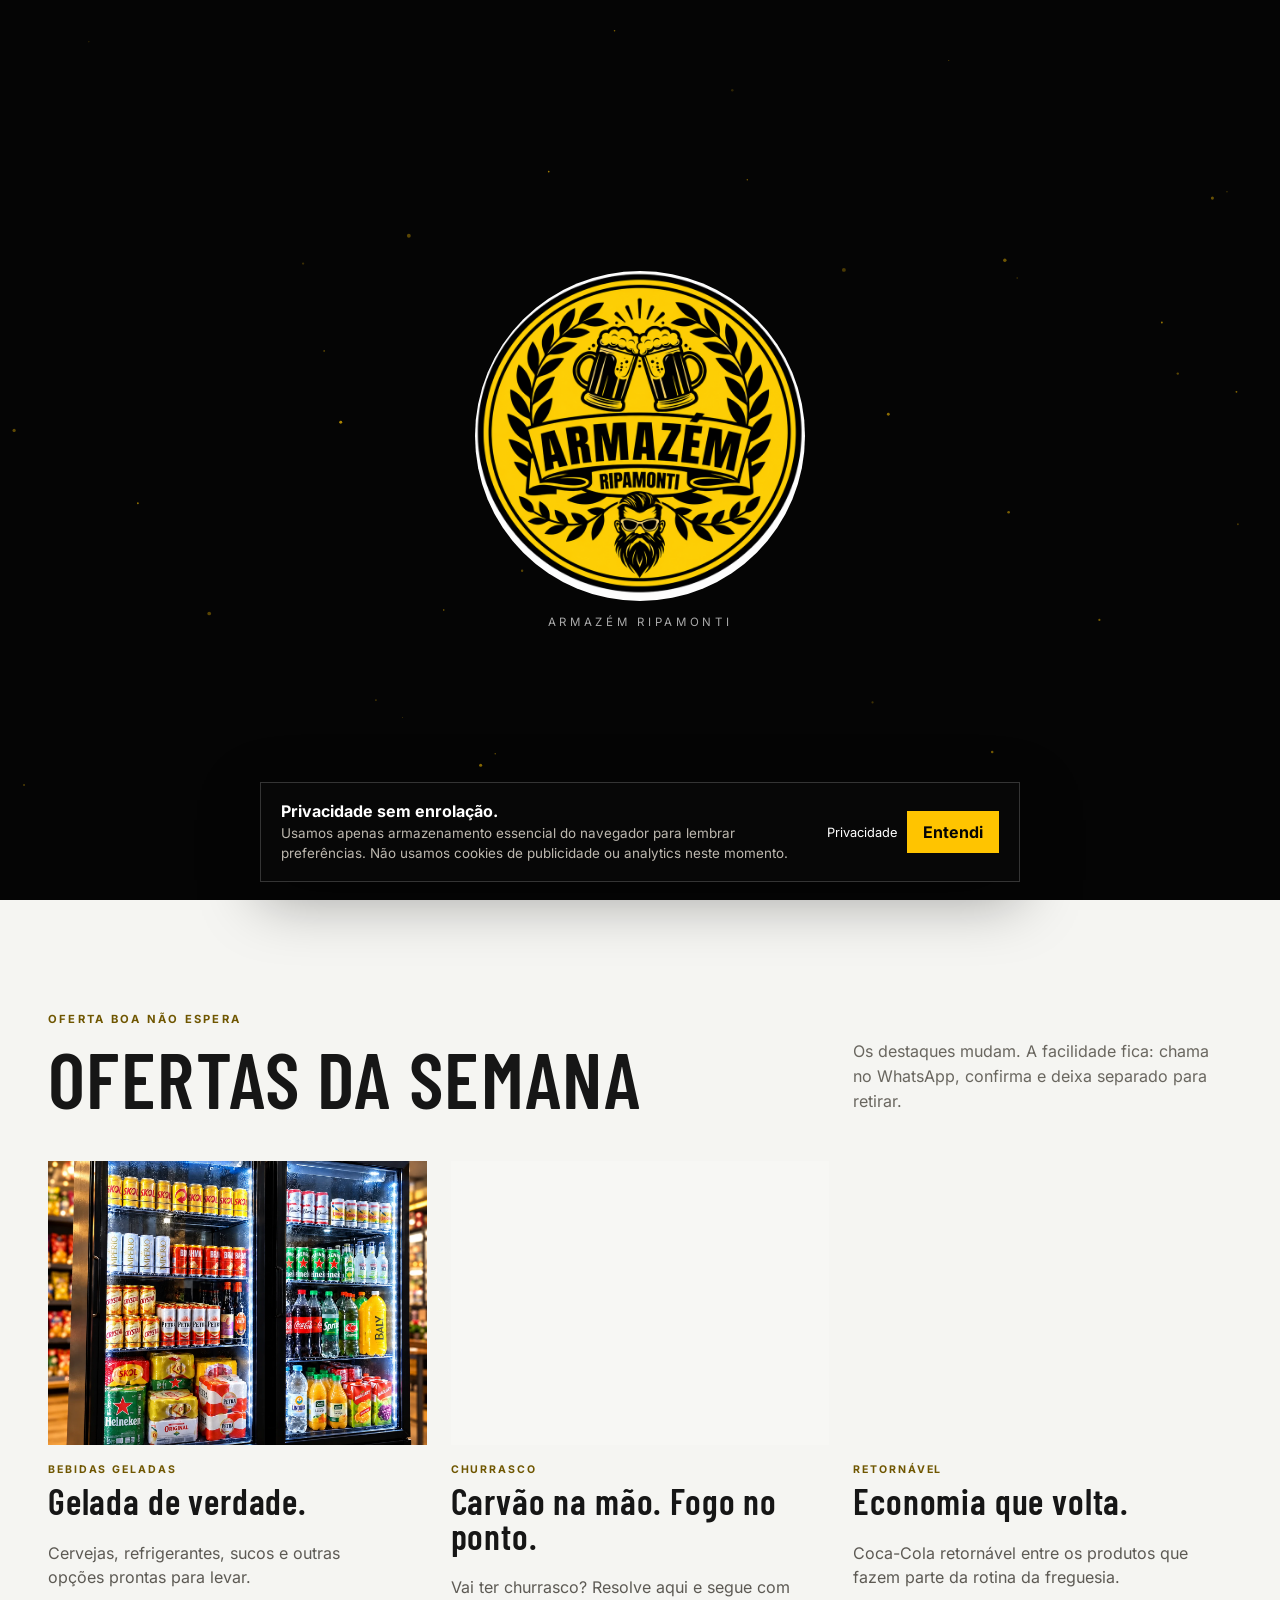
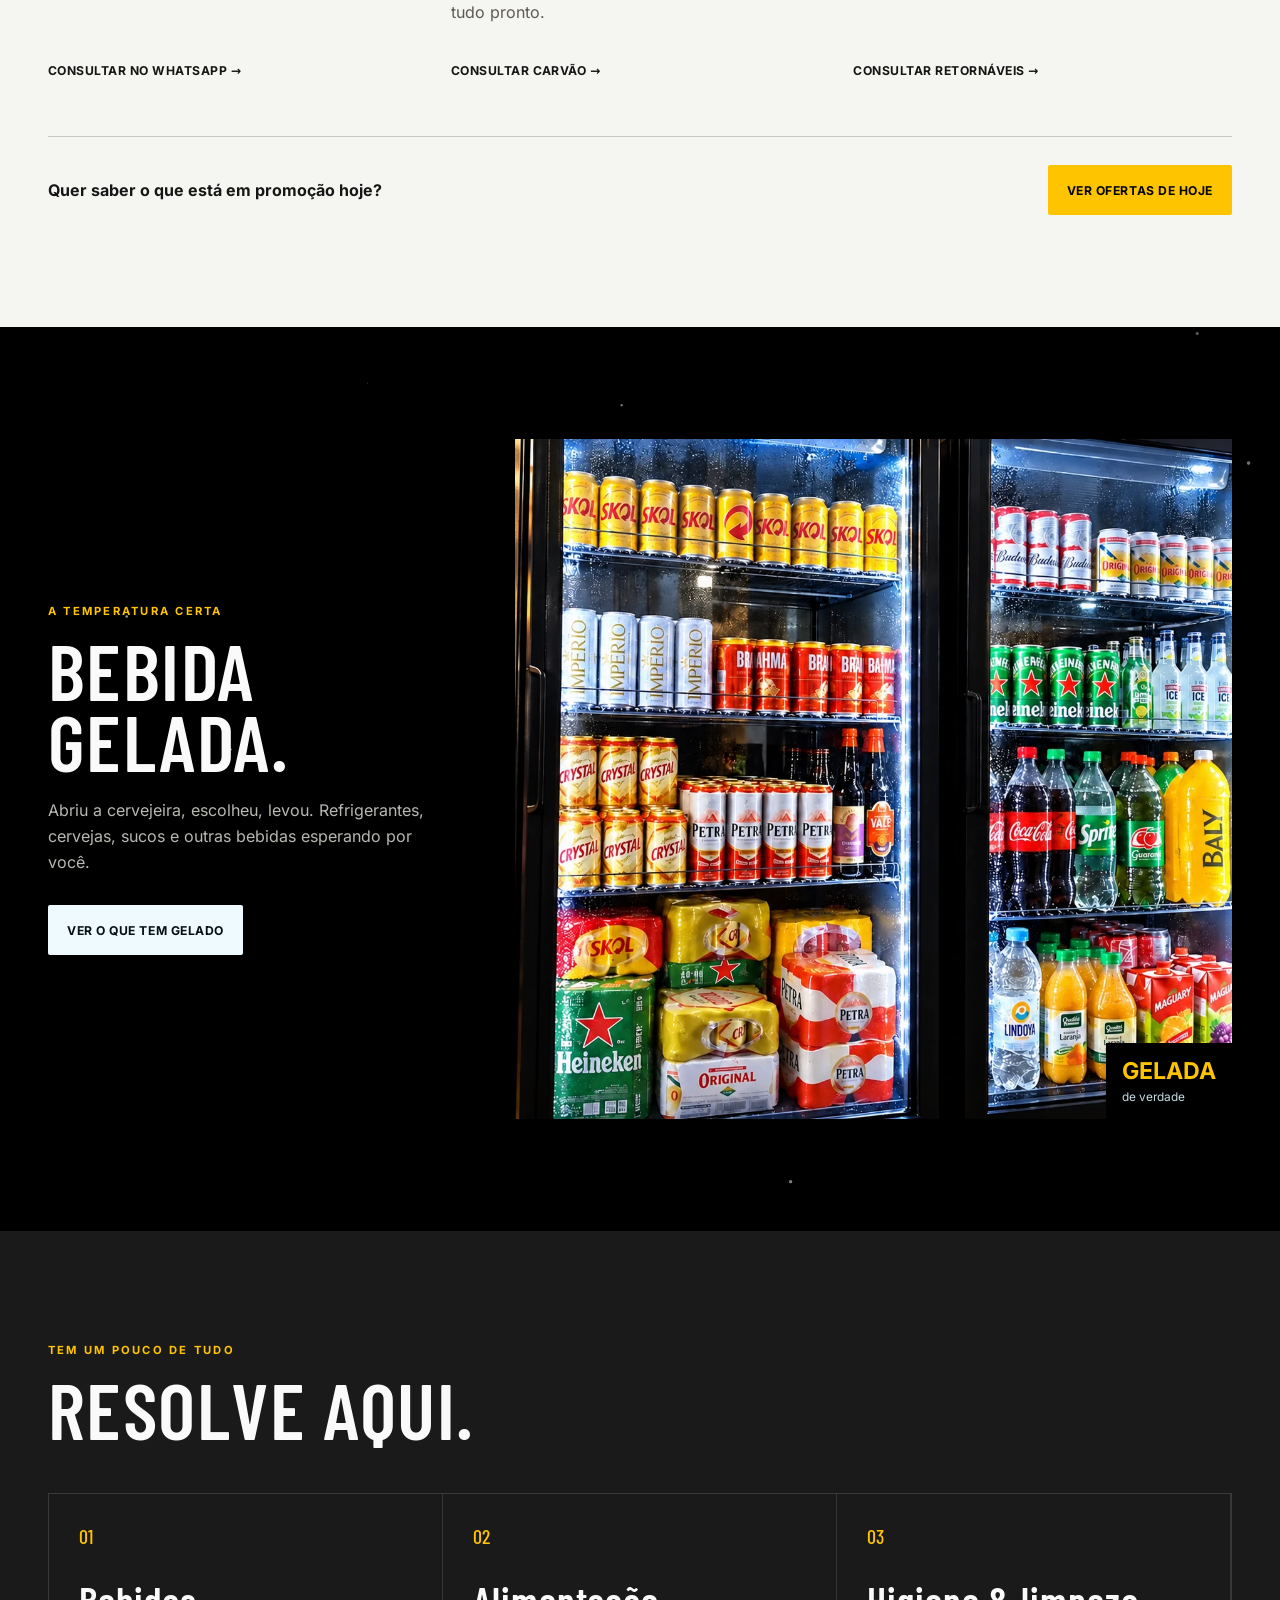
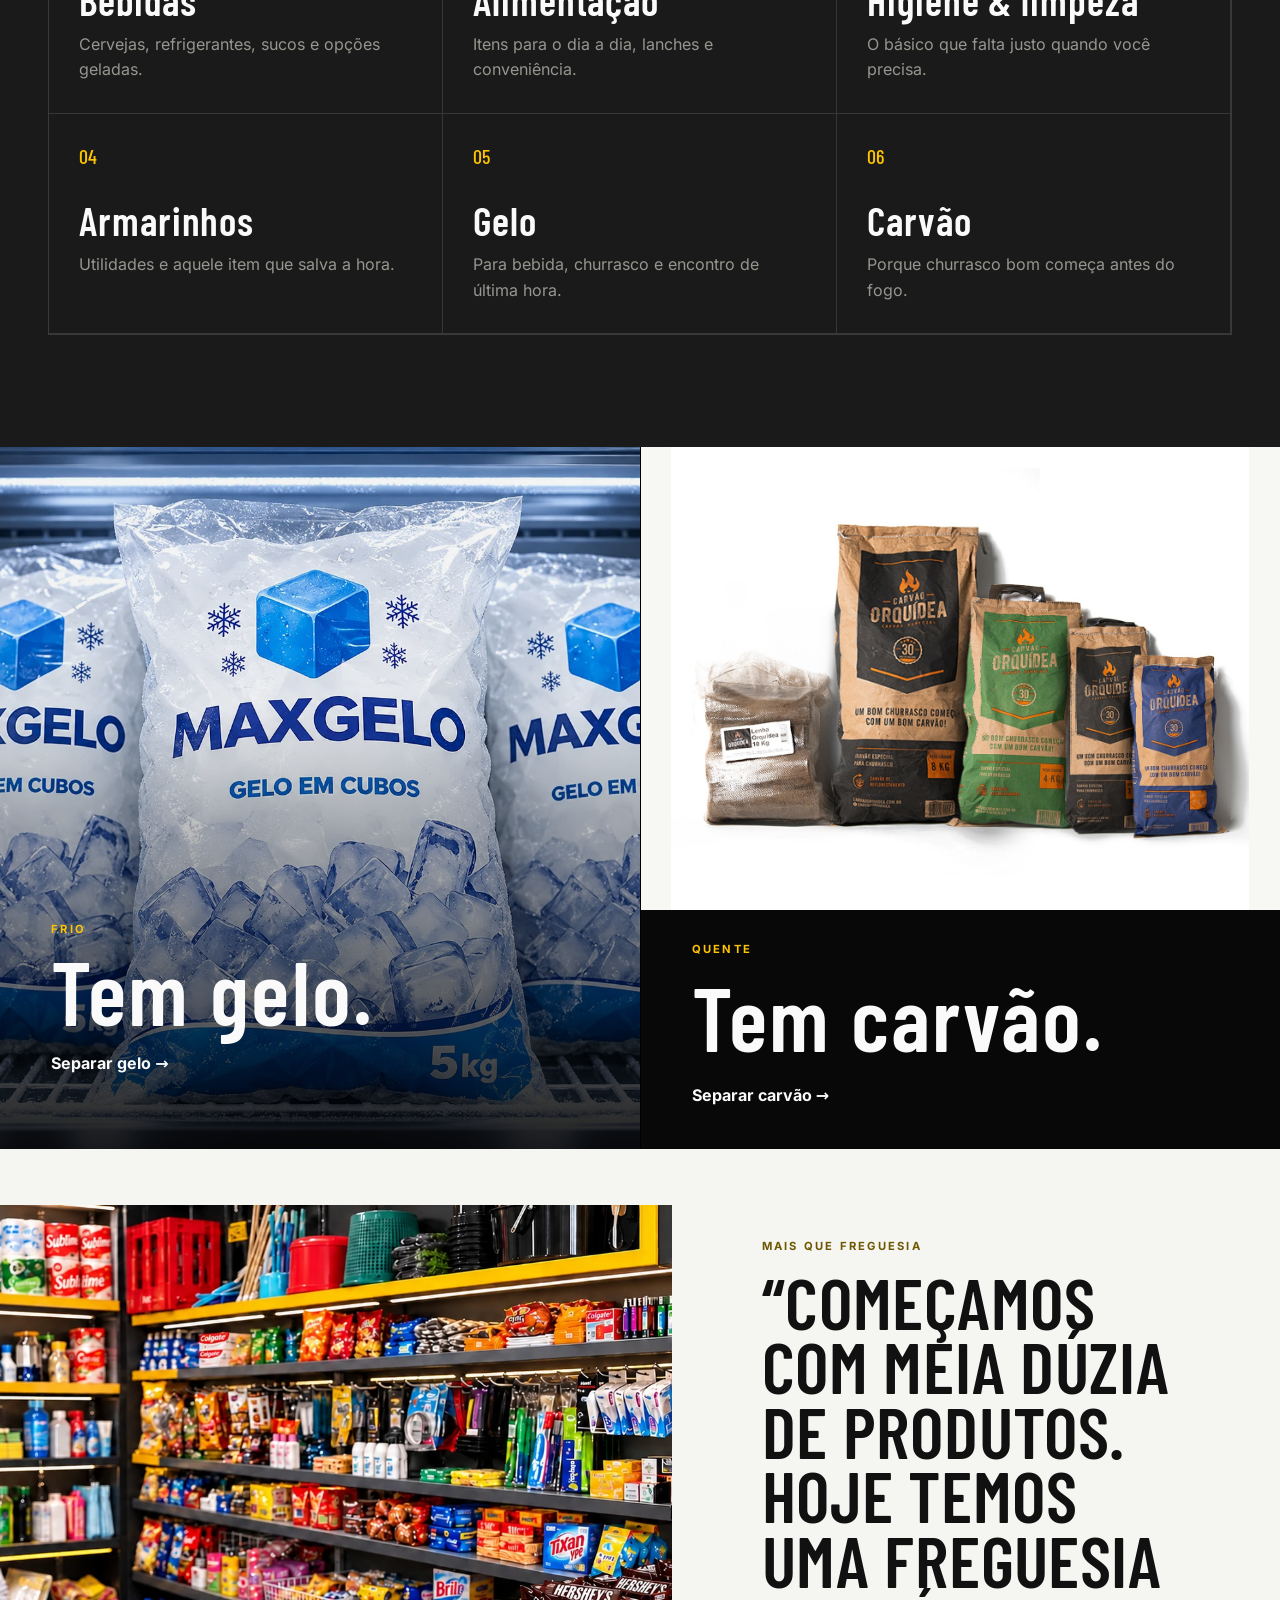
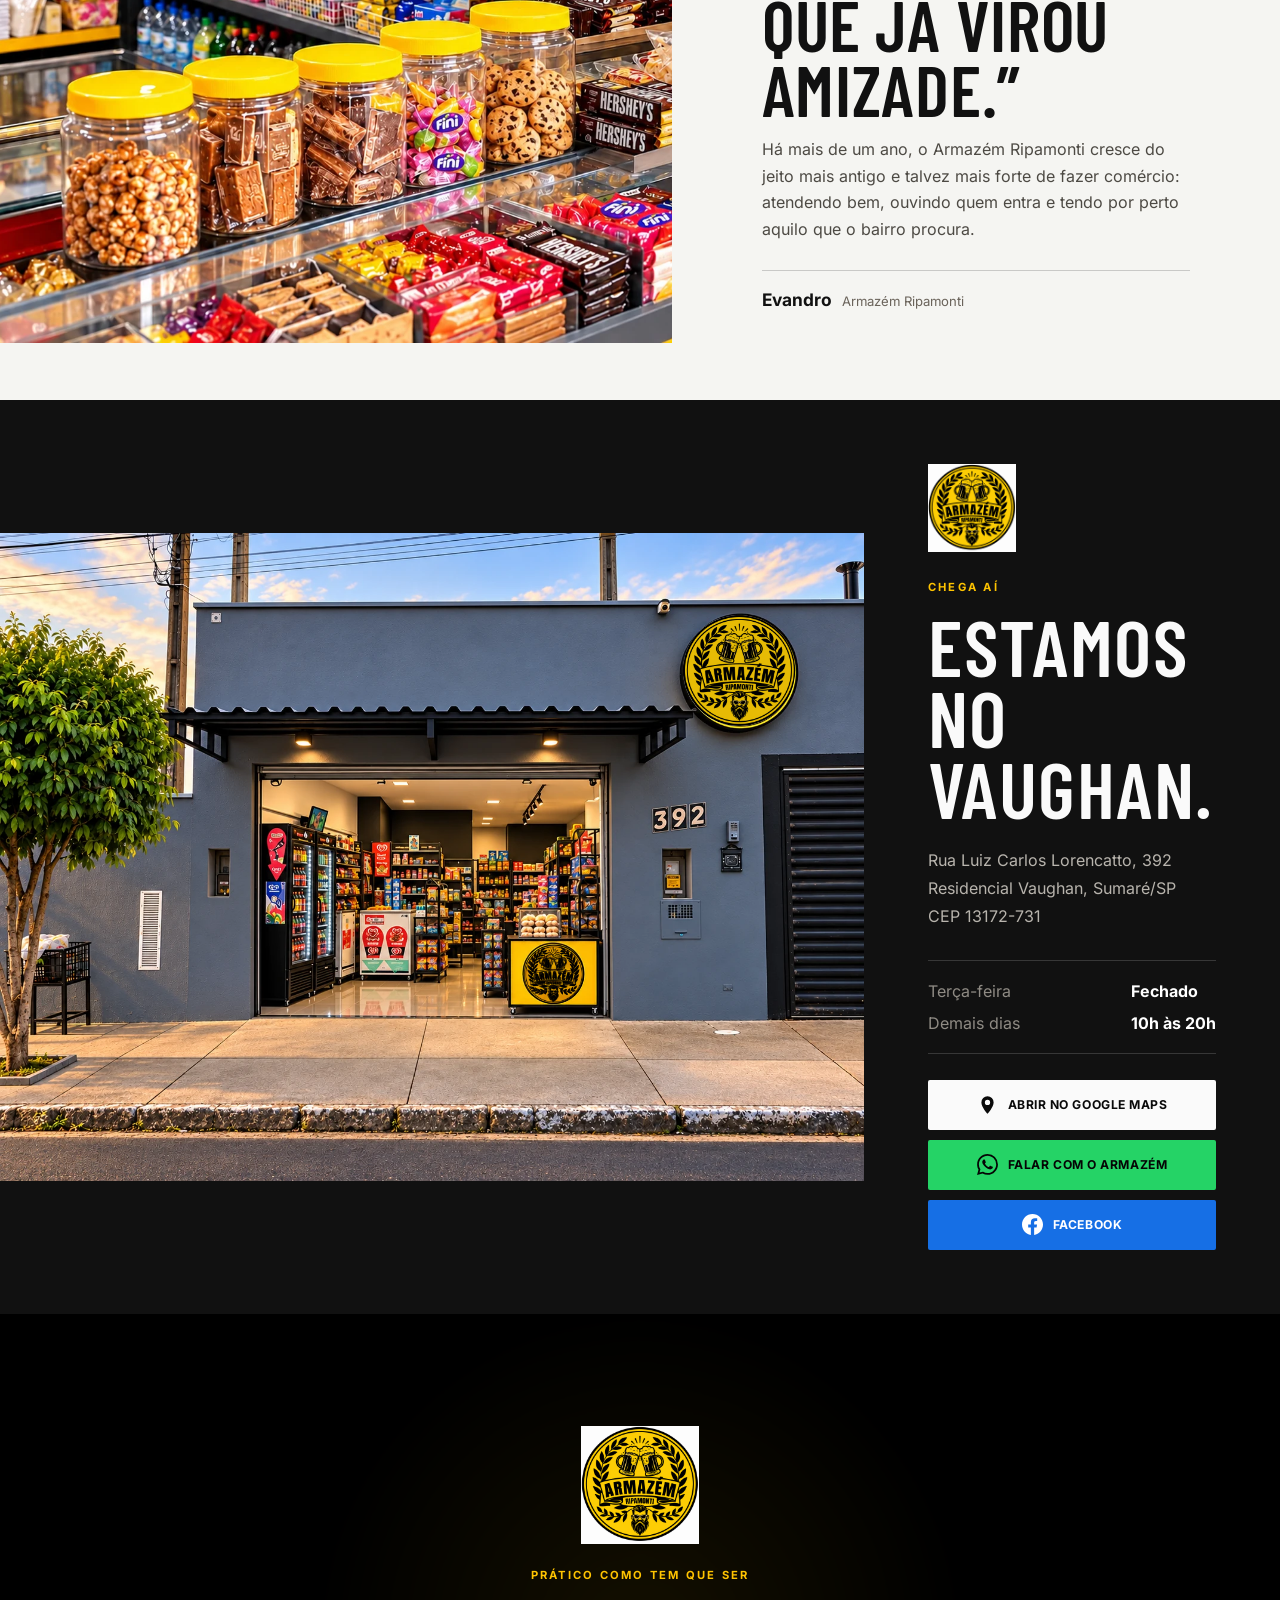
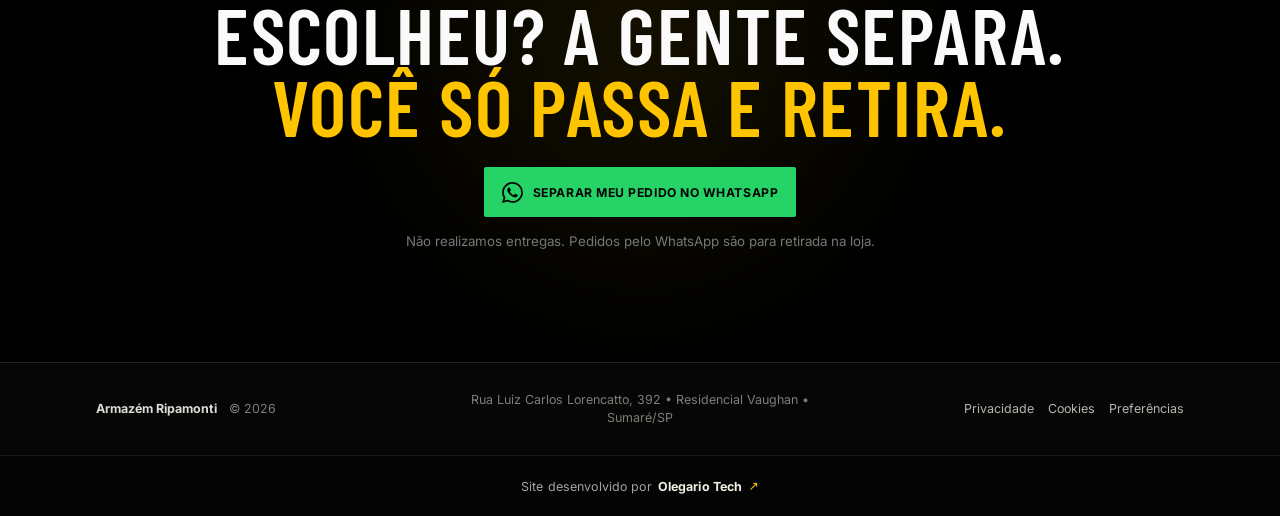
==== commit 6267ddcf: "fix: finalize privacy notice and Facebook accessibility QA" ====
--- a/index.html
+++ b/index.html
@@ -31,7 +31,7 @@
   <link rel="preload" as="font" type="font/woff2" href="assets/fonts/barlow-condensed-600-latin.woff2" crossorigin>
   <link rel="preload" as="font" type="font/woff2" href="assets/fonts/inter-latin.woff2" crossorigin>
   <link rel="preload" as="image" type="image/webp" href="assets/img/hero-fachada-premium-01.webp?v=20261007-finish-1">
-  <link rel="stylesheet" href="assets/css/styles.css?v=20261007-footer-standard-1">
+  <link rel="stylesheet" href="assets/css/styles.css?v=20261007-final-qa-1">
   <script type="application/ld+json">
   {
     "@context": "https://schema.org",
@@ -286,6 +286,6 @@
   </aside>
 
   <script src="assets/js/main.js?v=20261007-v2-audit-1"></script>
-  <script src="assets/js/consent.js?v=20261007-1"></script>
+  <script src="assets/js/consent.js?v=20261007-final-qa-1"></script>
 </body>
 </html>
--- a/assets/css/styles.css
+++ b/assets/css/styles.css
@@ -959,14 +959,15 @@
 }
 @media(max-width:760px){
   .footer-links{justify-content:flex-start;text-align:left}
-  .privacy-banner{align-items:stretch;flex-direction:column;gap:14px}
+  .privacy-banner{align-items:stretch;flex-direction:column;gap:14px;bottom:calc(84px + env(safe-area-inset-bottom,0px))}
+  body:has(.back-top.visible) .privacy-banner{bottom:calc(146px + env(safe-area-inset-bottom,0px))}
   .privacy-actions{width:100%;margin-left:0}
   .privacy-actions button{margin-left:auto}
 }
 
 /* === FACEBOOK CTA === */
 .btn-facebook{
-  background:#1877F2;
+  background:#166FE5;
   color:#fff;
   border:0;
 }
@@ -979,3 +980,102 @@
   height:21px;
   flex:0 0 21px;
 }
+
+/* === OT FOOTER SIGNATURE STANDARD V1 === */
+.site-footer{
+  display:block;
+  padding:0;
+  border-top:1px solid var(--line);
+  background:#060606;
+  color:#817d76;
+  font-size:.78rem;
+}
+.footer-main{
+  display:grid;
+  grid-template-columns:1fr 1.25fr 1fr;
+  align-items:center;
+  gap:24px;
+  padding:28px max(96px,calc((100vw - var(--max))/2));
+}
+.footer-brand{
+  display:flex;
+  align-items:center;
+  gap:12px;
+}
+.footer-brand strong{color:#dedbd4}
+.footer-address{
+  margin:0;
+  text-align:center;
+  line-height:1.45;
+}
+.footer-links{
+  display:flex;
+  justify-content:flex-end;
+  align-items:center;
+  gap:14px;
+  flex-wrap:wrap;
+  text-align:right;
+}
+.footer-links a,.footer-links button{
+  padding:0;
+  border:0;
+  background:none;
+  color:#b9b5ad;
+  font:inherit;
+  cursor:pointer;
+  text-decoration:none;
+  transition:color .2s ease;
+}
+.footer-links a:hover,.footer-links button:hover,
+.footer-links a:focus-visible,.footer-links button:focus-visible{
+  color:#fff;
+}
+.footer-credit{
+  display:flex;
+  justify-content:center;
+  align-items:center;
+  padding:14px max(96px,calc((100vw - var(--max))/2));
+  border-top:1px solid rgba(255,255,255,.08);
+  background:#040404;
+}
+.ot-credit{
+  display:inline-flex;
+  align-items:center;
+  justify-content:center;
+  gap:6px;
+  min-height:32px;
+  color:#a7a39c;
+  text-decoration:none;
+  letter-spacing:.01em;
+  transition:color .2s ease;
+}
+.ot-credit strong{
+  color:#f2eee6;
+  font-weight:800;
+}
+.ot-credit-arrow{
+  color:var(--yellow);
+  transform:translateY(-1px);
+}
+.ot-credit:hover,.ot-credit:focus-visible{color:#fff}
+.ot-credit:hover strong,.ot-credit:focus-visible strong{color:var(--yellow)}
+
+@media (max-width:980px){
+  .footer-main{
+    grid-template-columns:1fr;
+    align-items:start;
+    padding:28px 24px;
+  }
+  .footer-address{text-align:left}
+  .footer-links{justify-content:flex-start;text-align:left}
+  .footer-credit{
+    justify-content:flex-start;
+    padding:15px 96px 15px 24px;
+  }
+}
+@media (max-width:760px){
+  .site-footer{padding-bottom:84px}
+  .footer-main{padding:26px 18px 20px}
+  .footer-credit{padding:14px 90px 14px 18px}
+  .ot-credit{justify-content:flex-start;flex-wrap:wrap}
+}
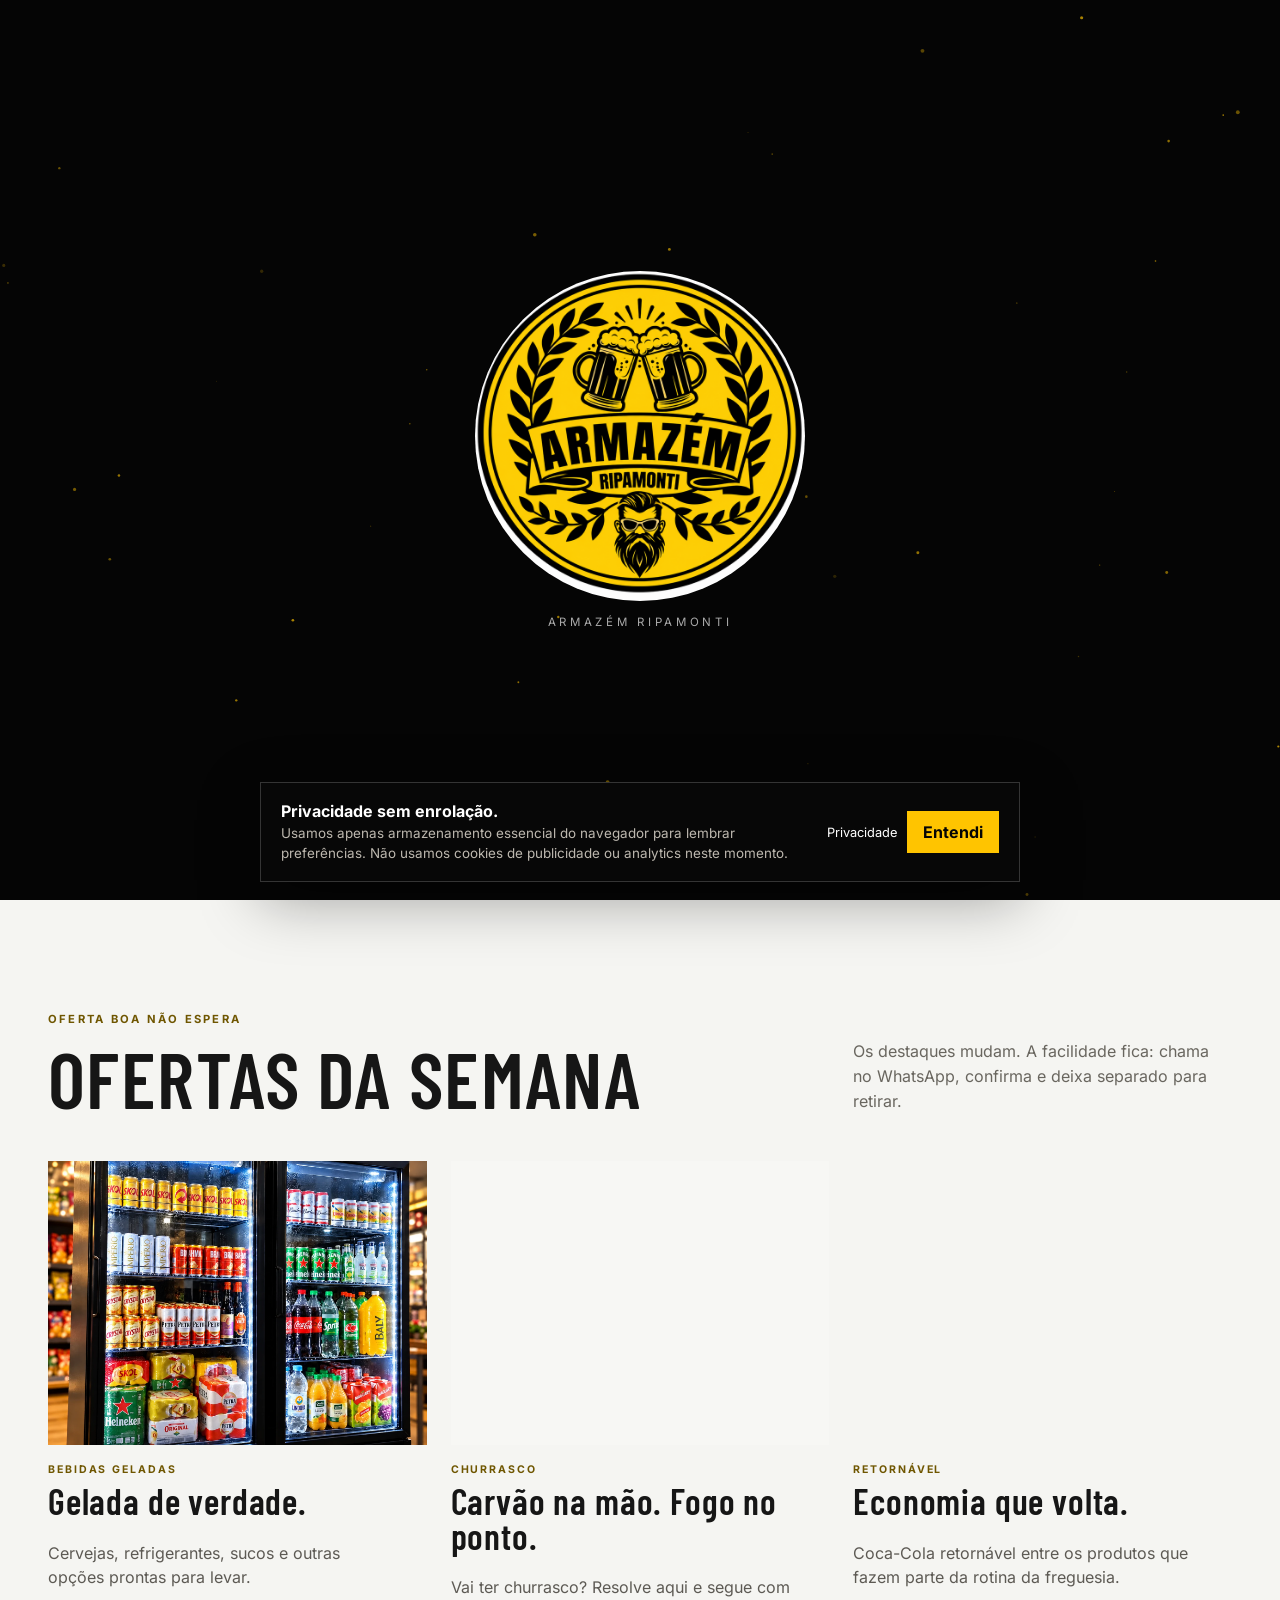
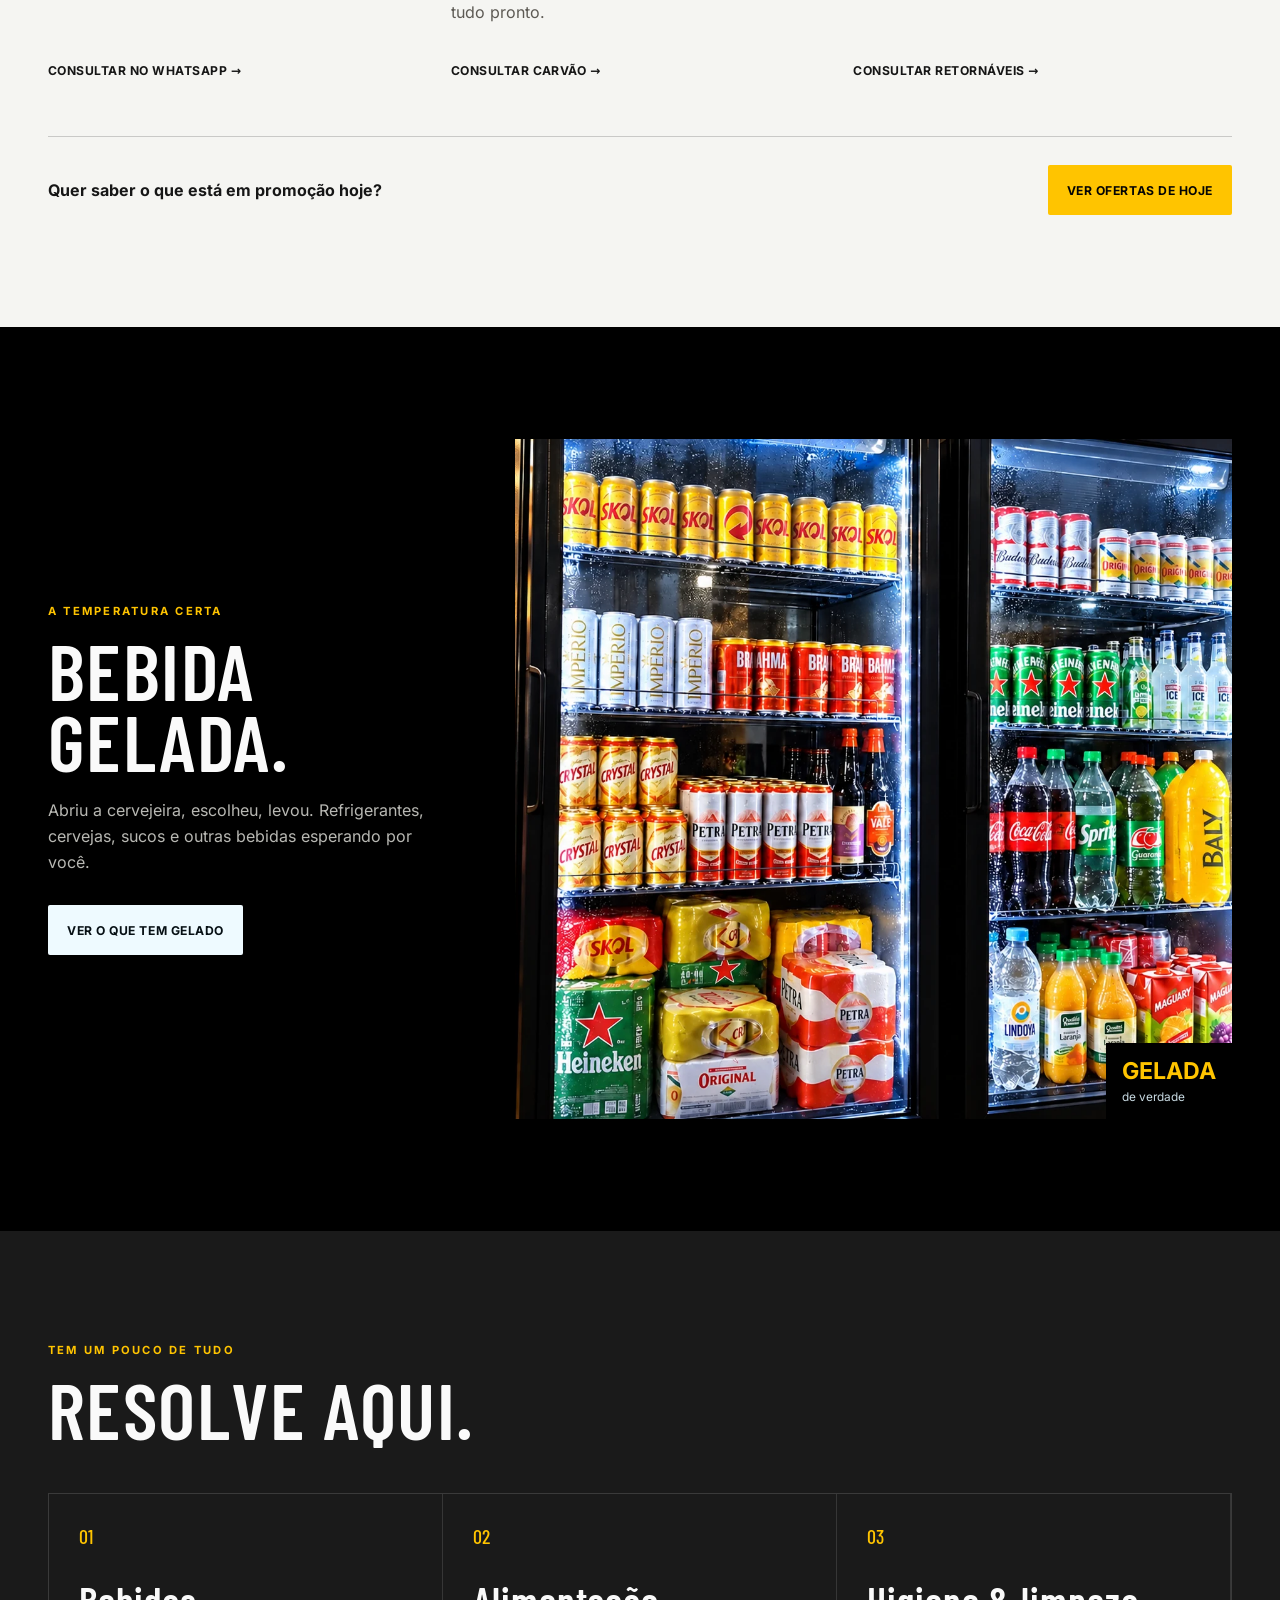
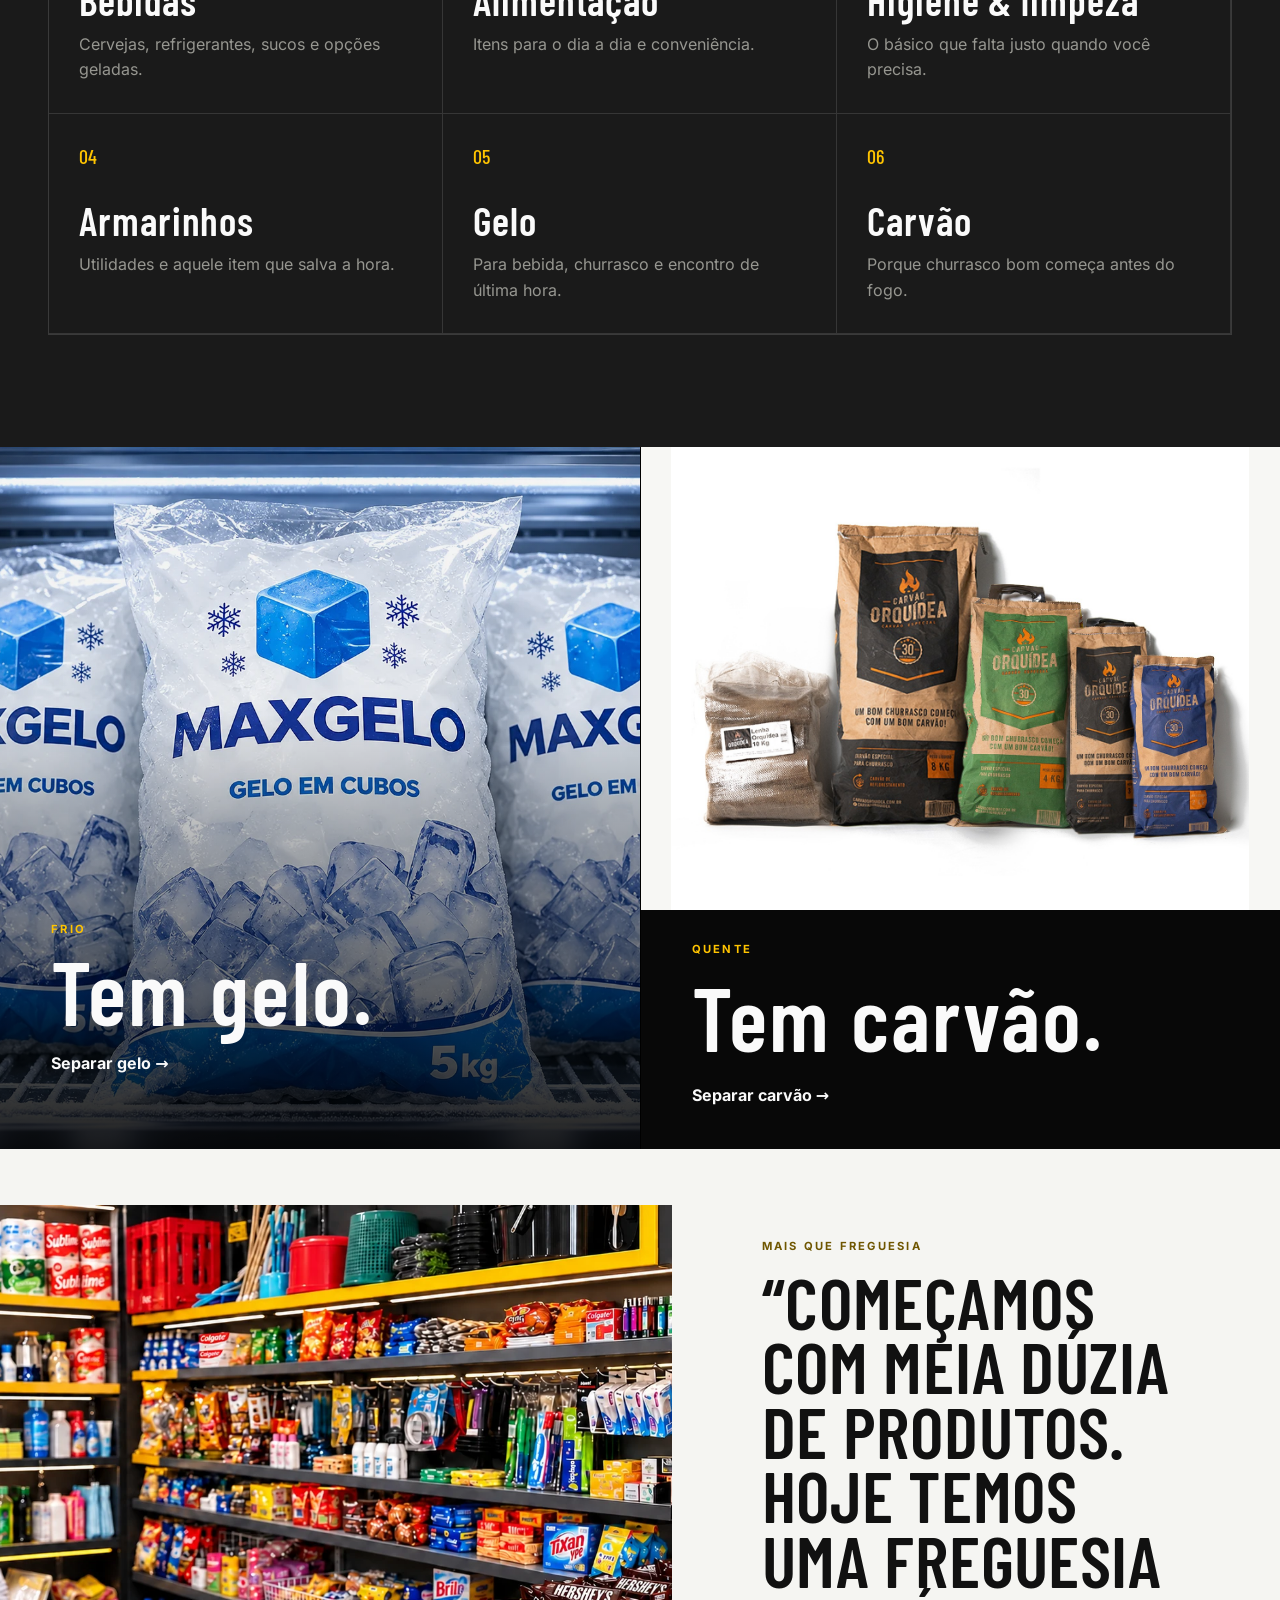
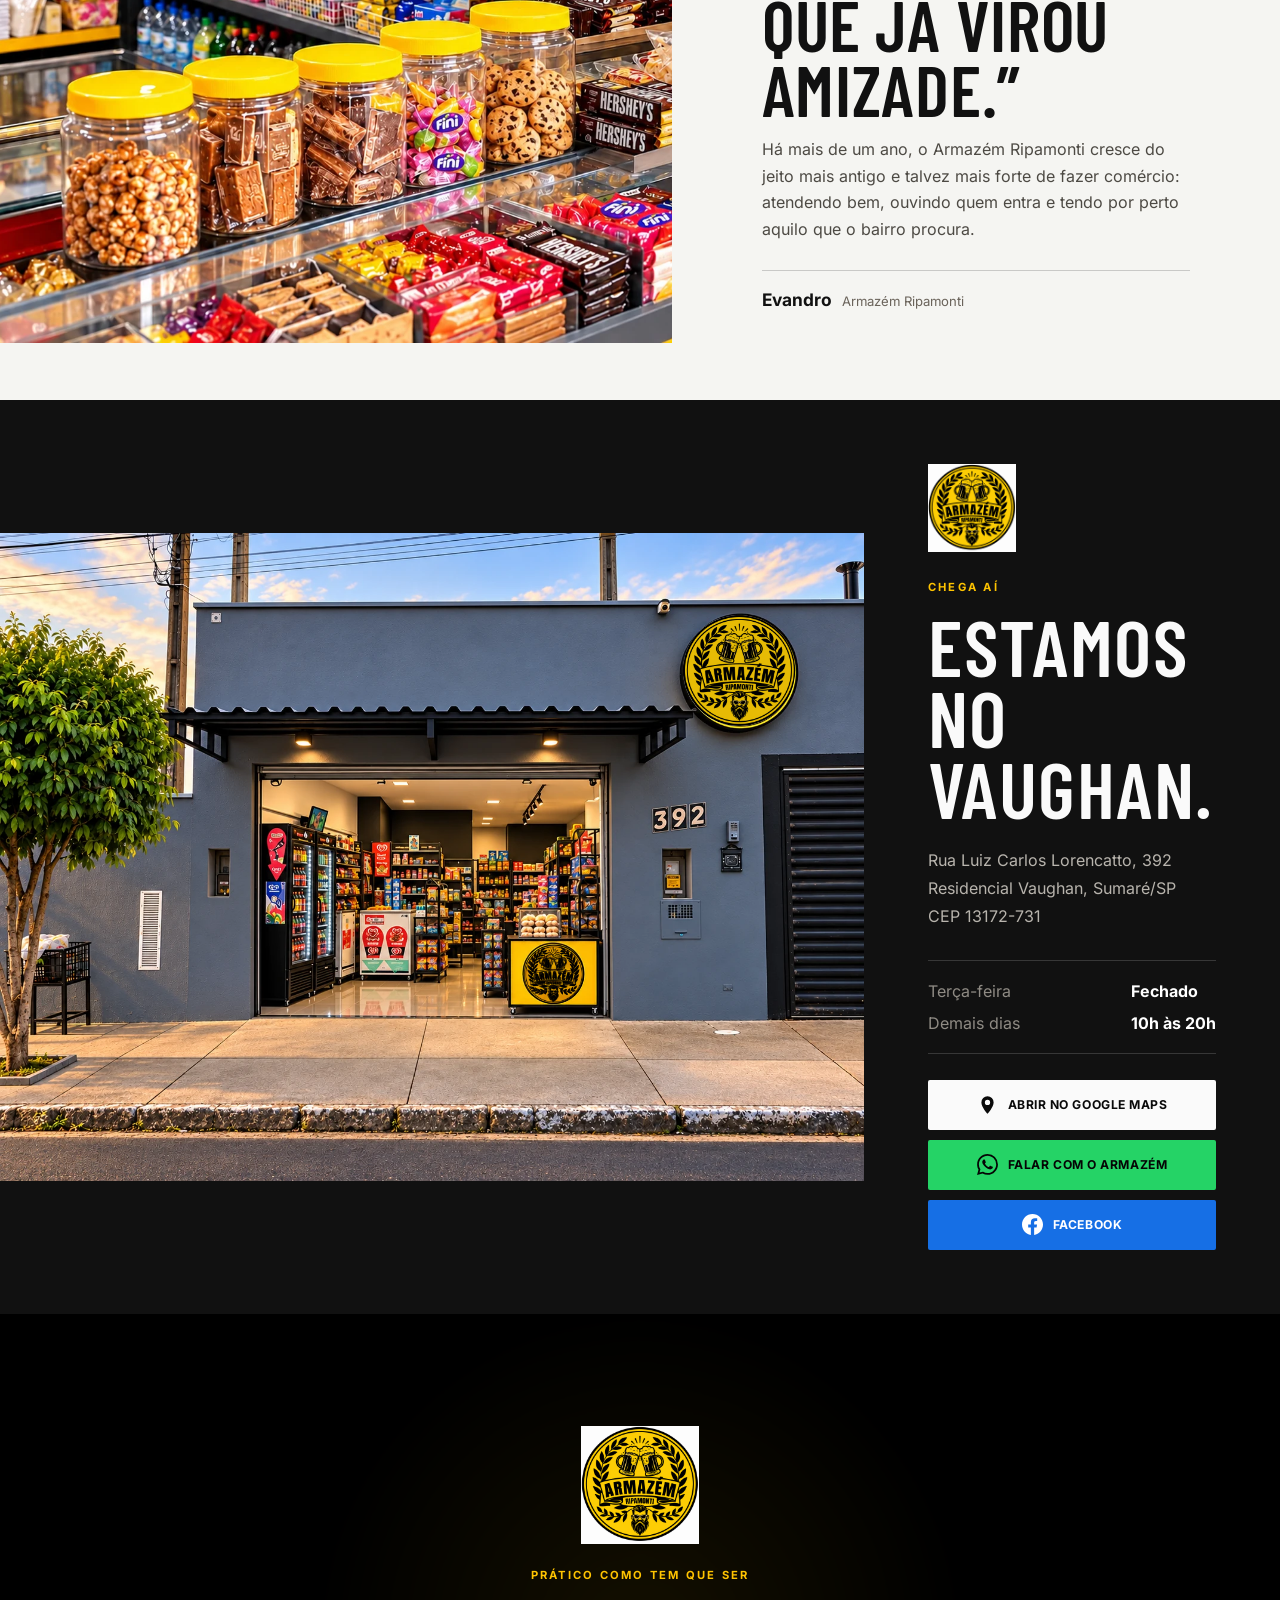
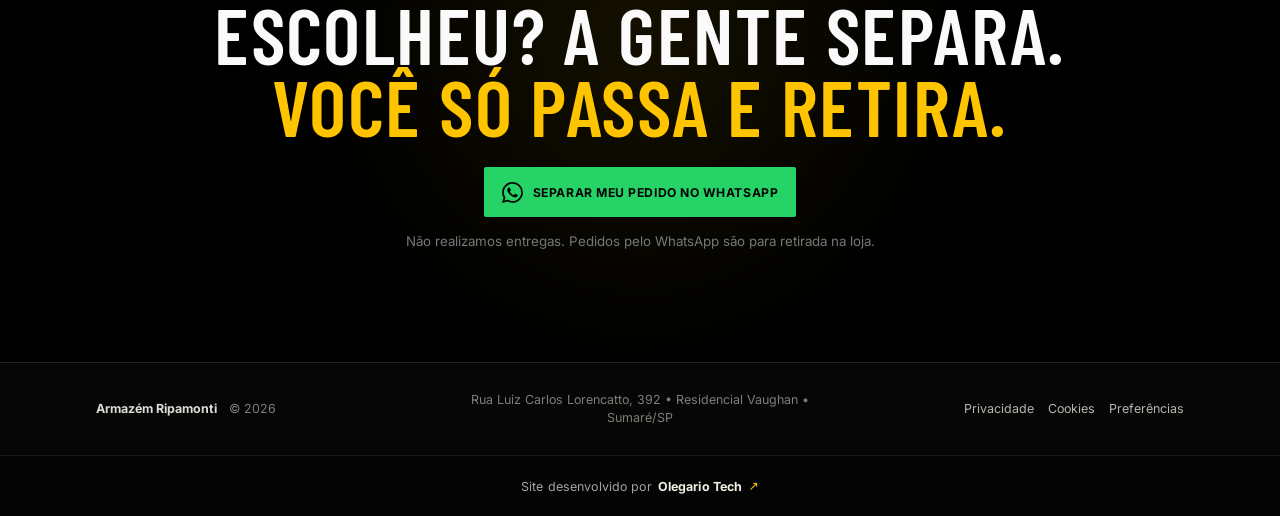
==== commit 99fb1629: "copy: remove lanches from food category" ====
--- a/index.html
+++ b/index.html
@@ -186,7 +186,7 @@
       </div>
       <div class="category-grid">
         <article class="category-card reveal"><span>01</span><h3>Bebidas</h3><p>Cervejas, refrigerantes, sucos e opções geladas.</p></article>
-        <article class="category-card reveal" data-delay="50"><span>02</span><h3>Alimentação</h3><p>Itens para o dia a dia, lanches e conveniência.</p></article>
+        <article class="category-card reveal" data-delay="50"><span>02</span><h3>Alimentação</h3><p>Itens para o dia a dia e conveniência.</p></article>
         <article class="category-card reveal" data-delay="100"><span>03</span><h3>Higiene & limpeza</h3><p>O básico que falta justo quando você precisa.</p></article>
         <article class="category-card reveal" data-delay="150"><span>04</span><h3>Armarinhos</h3><p>Utilidades e aquele item que salva a hora.</p></article>
         <article class="category-card reveal" data-delay="200"><span>05</span><h3>Gelo</h3><p>Para bebida, churrasco e encontro de última hora.</p></article>
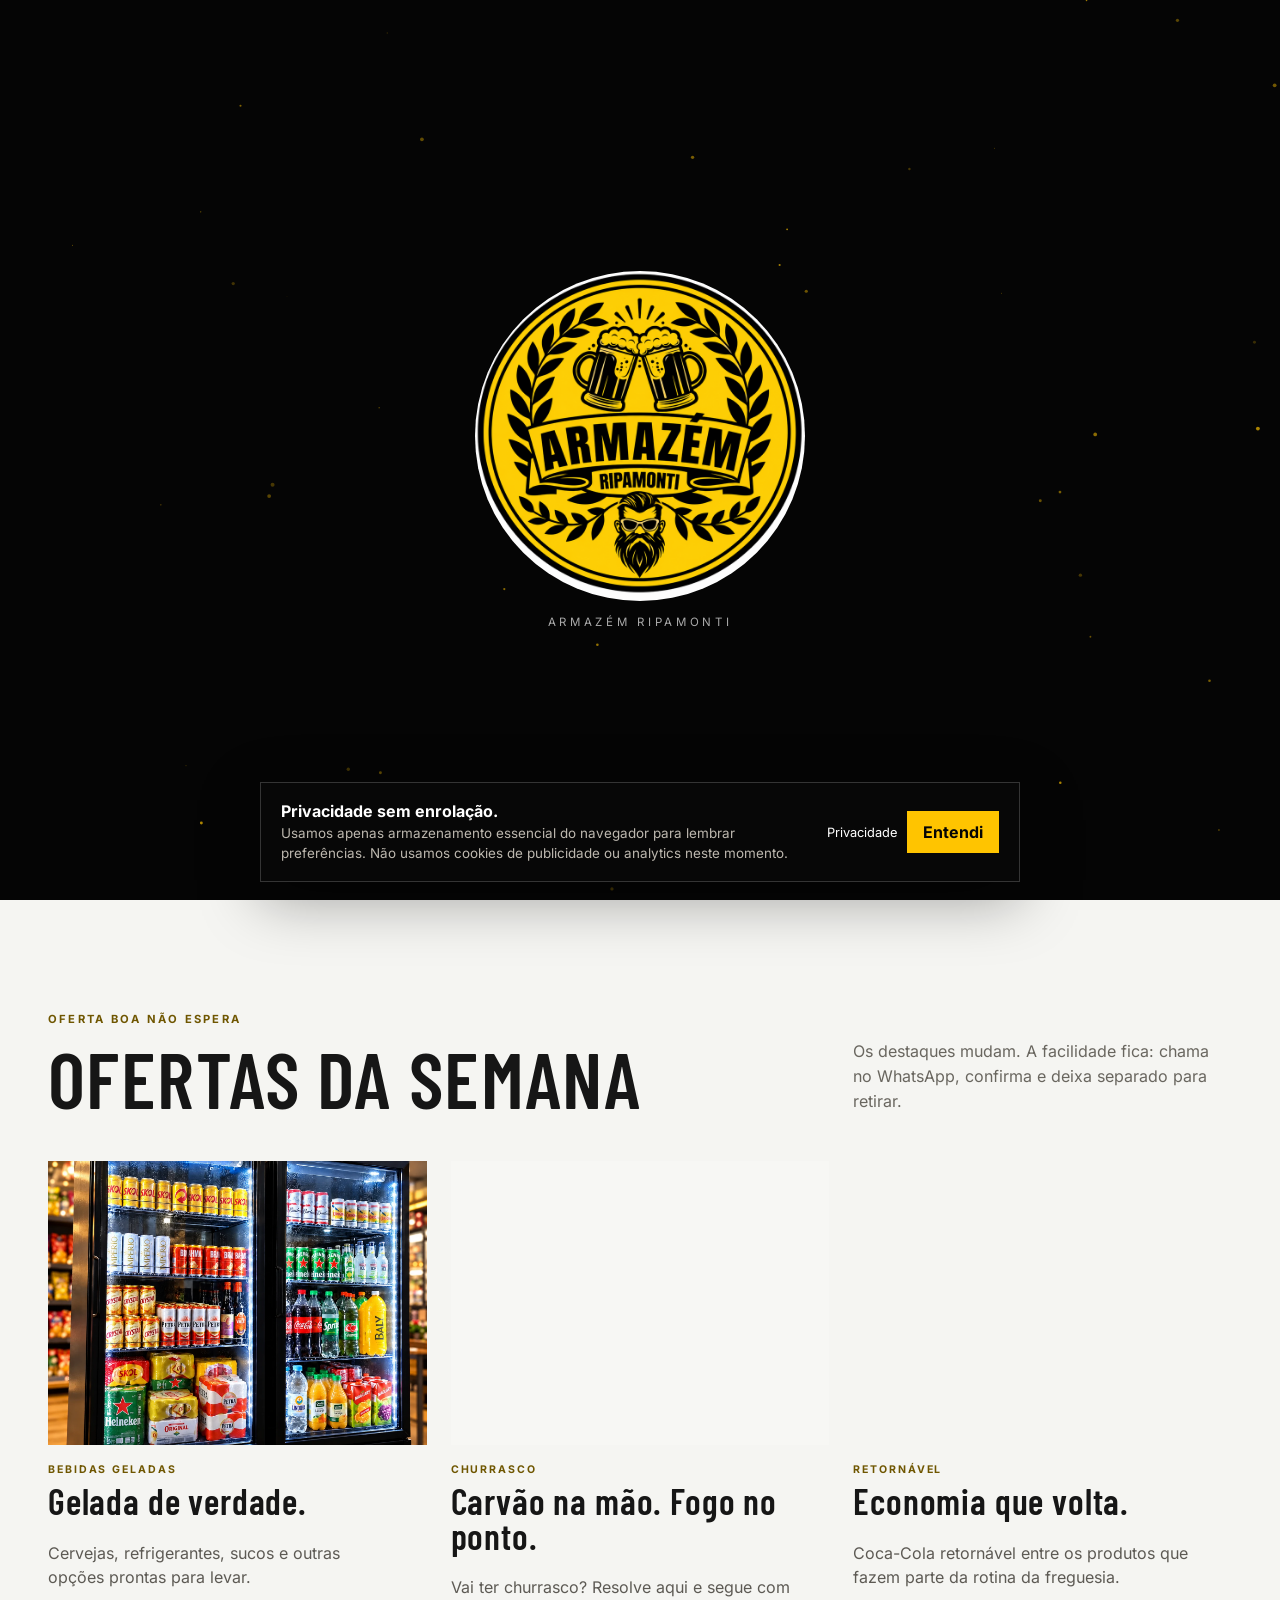
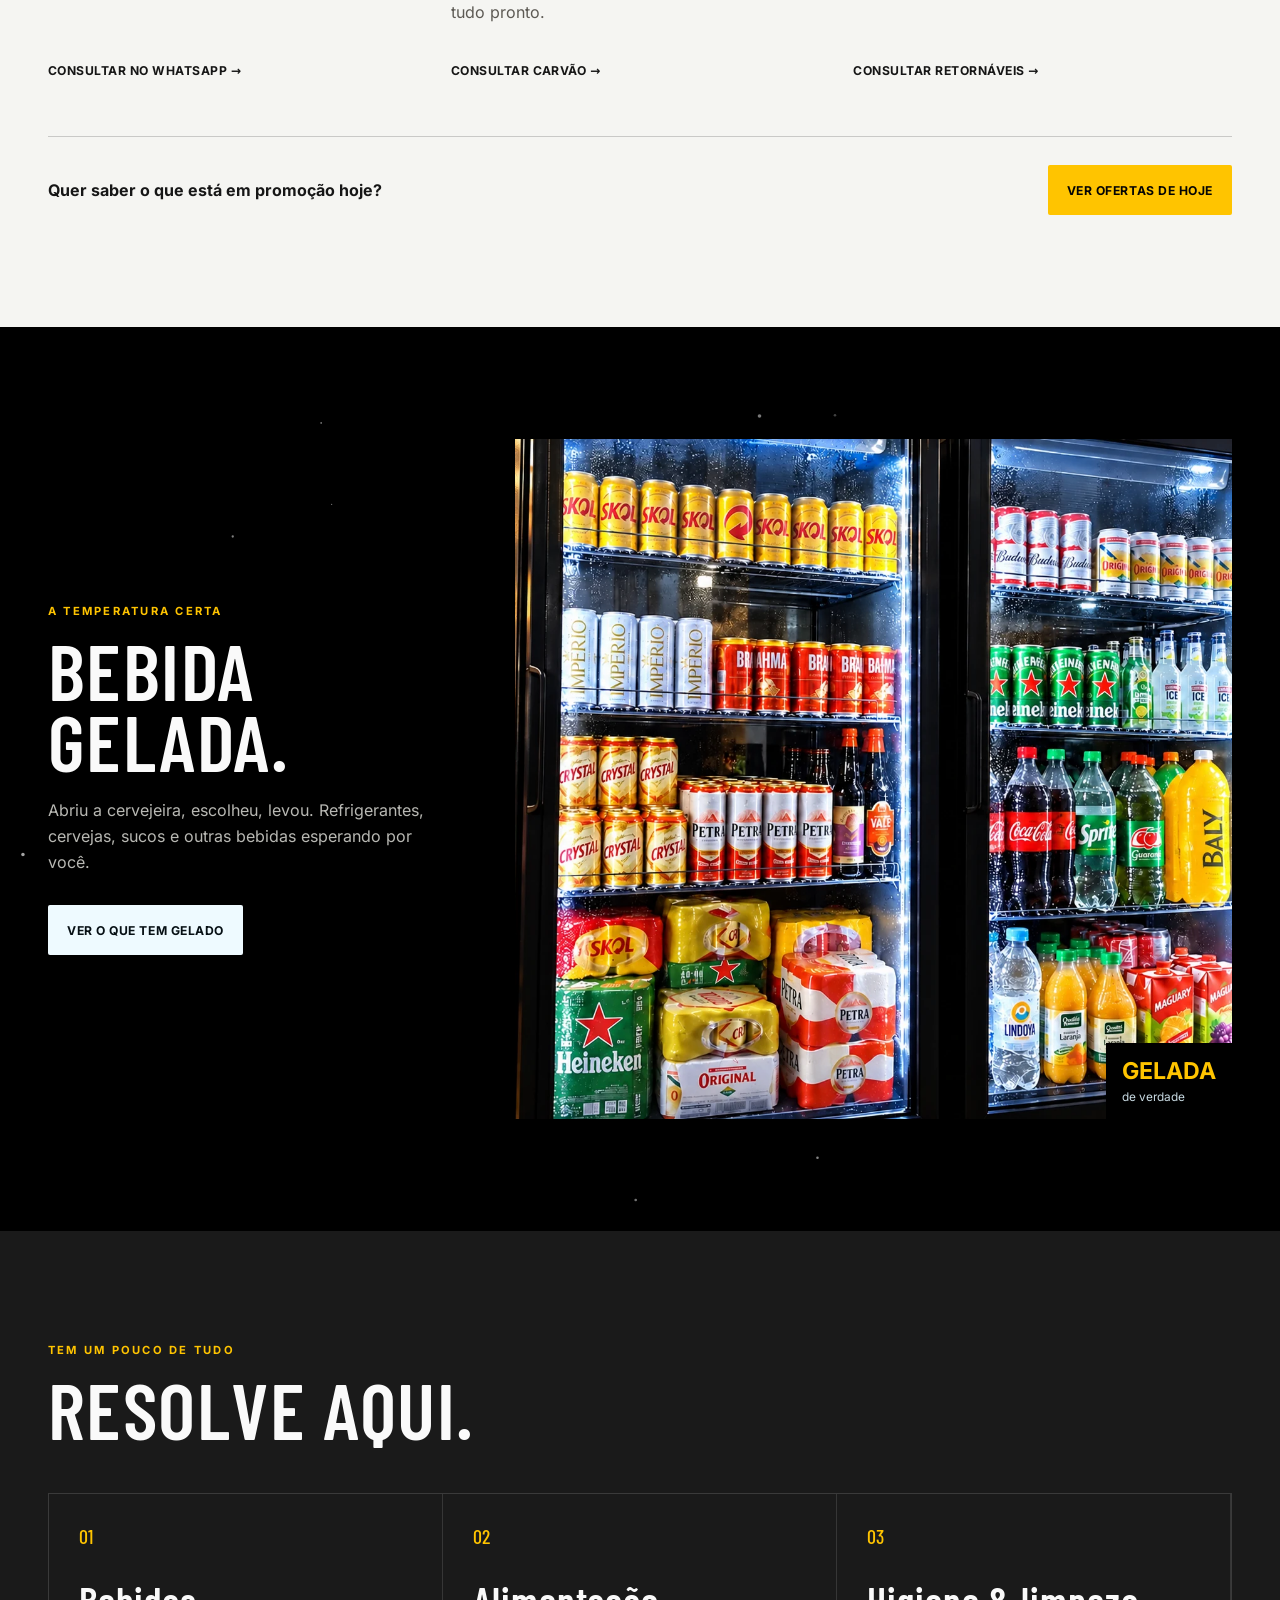
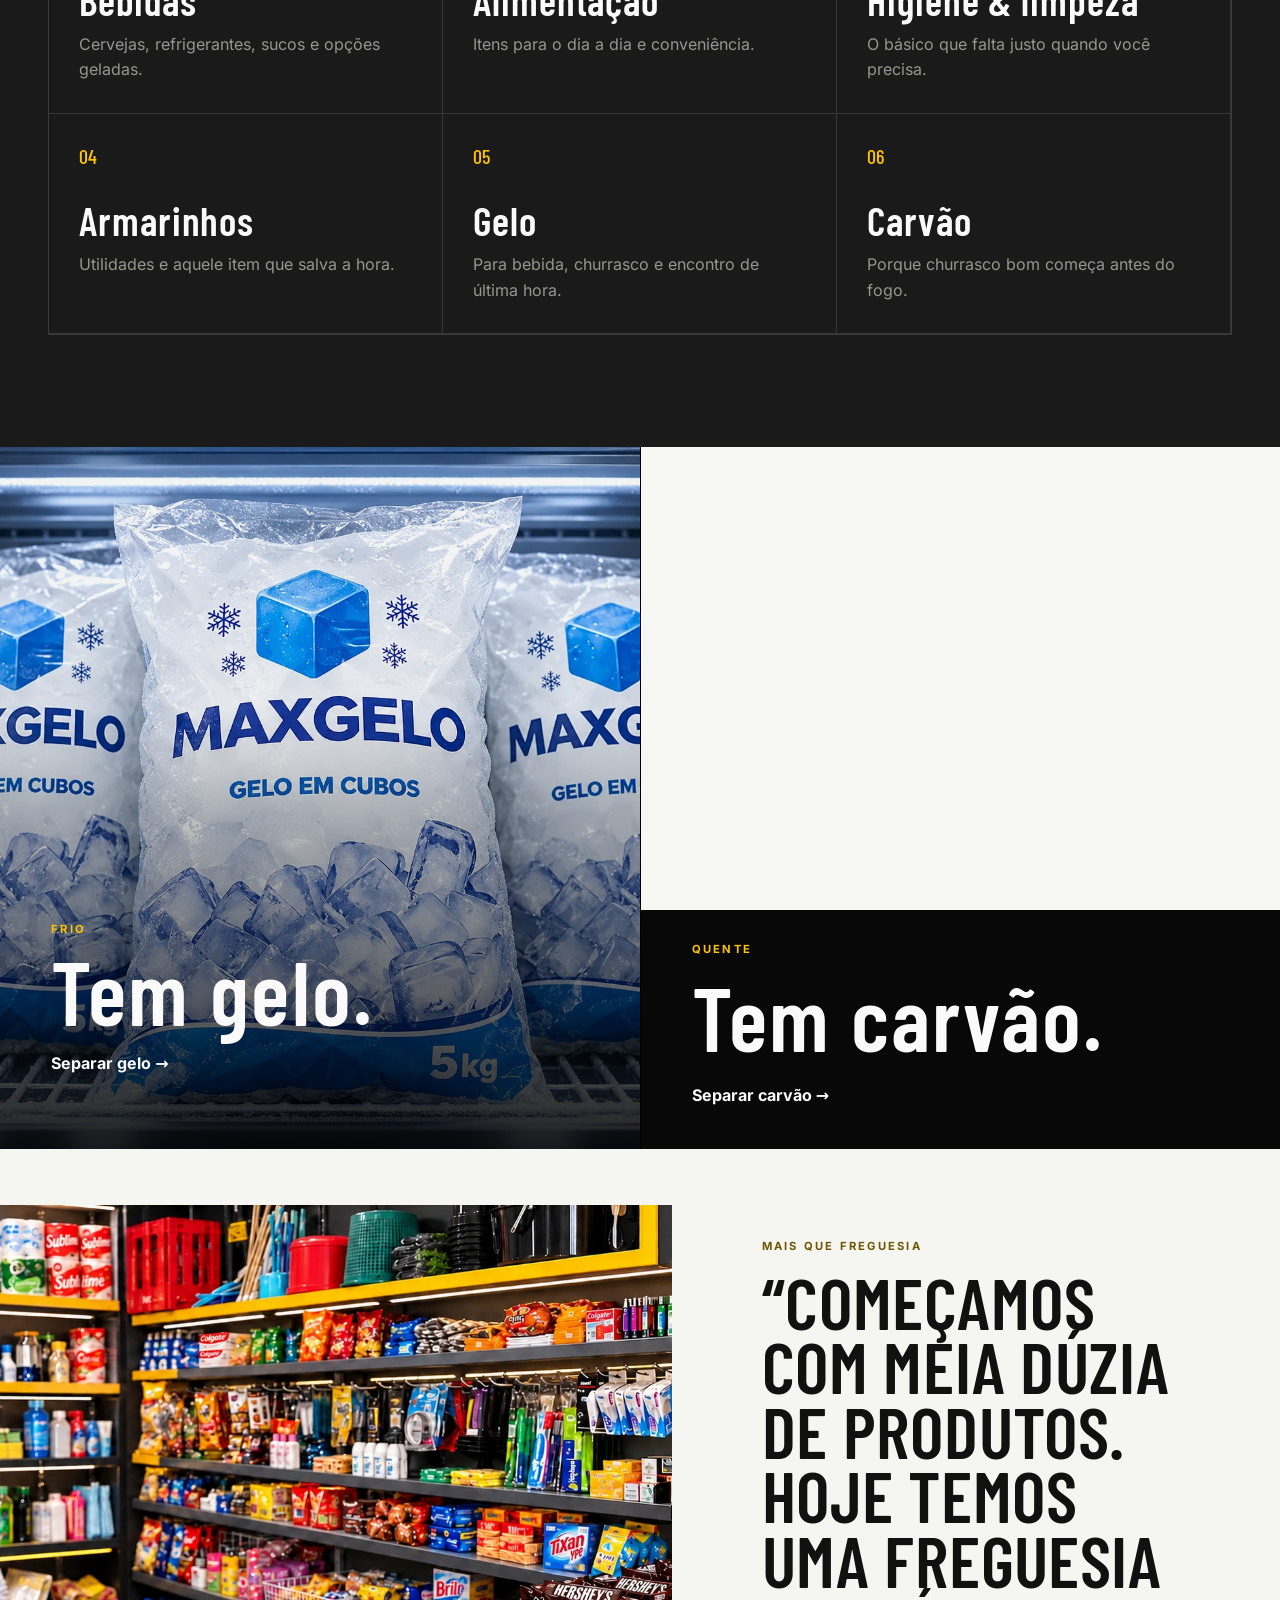
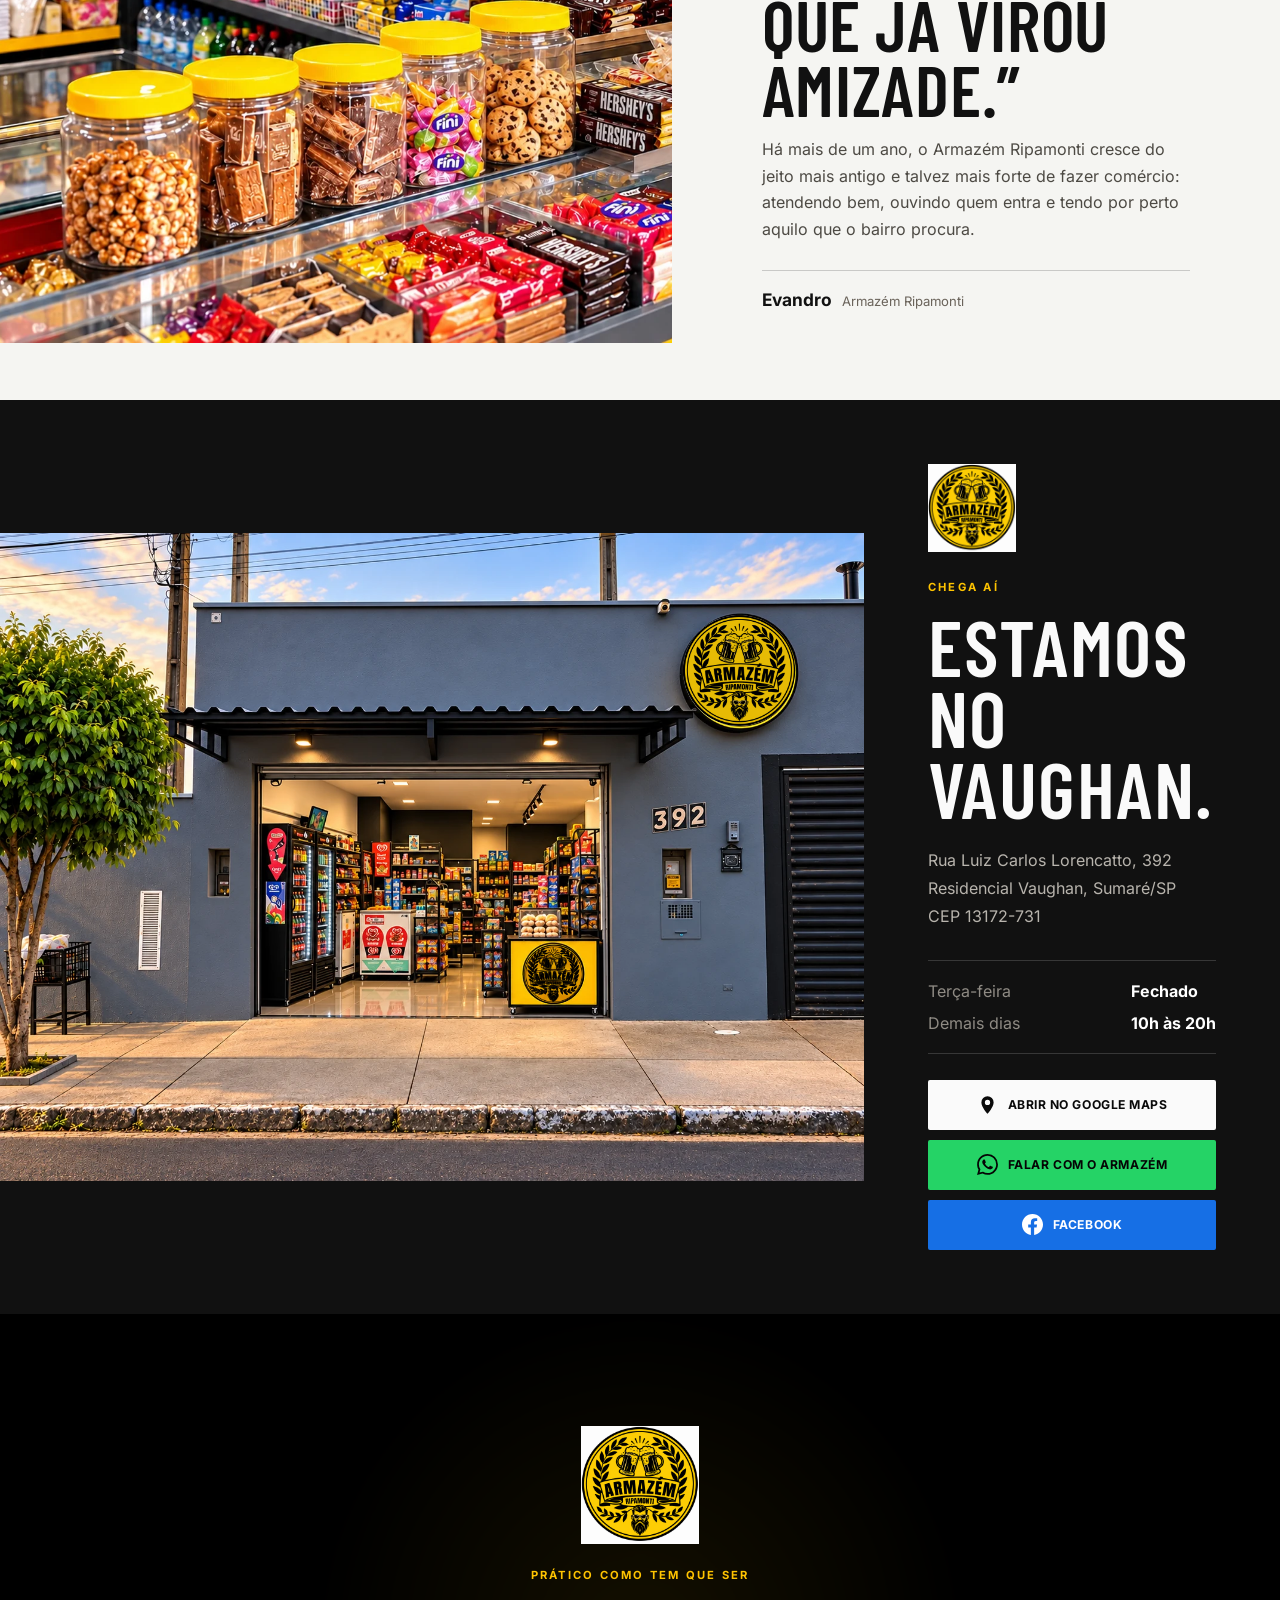
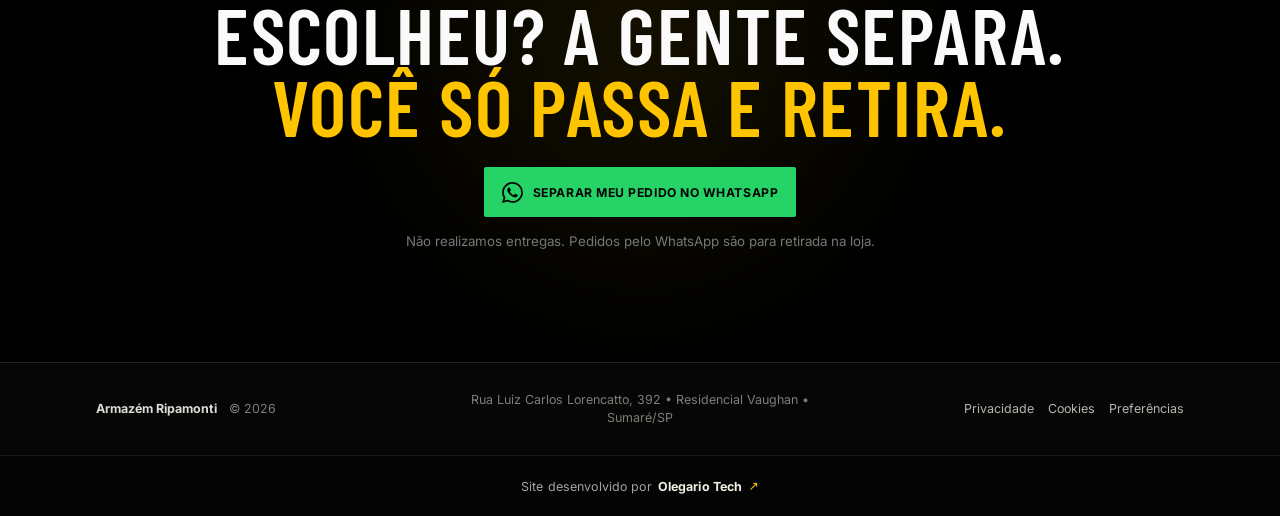
==== commit c94f8ada: "feat: use premium charcoal barbecue imagery" ====
--- a/index.html
+++ b/index.html
@@ -31,7 +31,7 @@
   <link rel="preload" as="font" type="font/woff2" href="assets/fonts/barlow-condensed-600-latin.woff2" crossorigin>
   <link rel="preload" as="font" type="font/woff2" href="assets/fonts/inter-latin.woff2" crossorigin>
   <link rel="preload" as="image" type="image/webp" href="assets/img/hero-fachada-premium-01.webp?v=20261007-finish-1">
-  <link rel="stylesheet" href="assets/css/styles.css?v=20261007-final-qa-1">
+  <link rel="stylesheet" href="assets/css/styles.css?v=20261007-charcoal-bg-1">
   <script type="application/ld+json">
   {
     "@context": "https://schema.org",
@@ -137,8 +137,8 @@
         </article>
         <article class="offer-card offer-hot reveal" data-delay="90">
           <div class="offer-media coal-products">
-            <picture><img src="assets/img/carvao-orquidea-real-4kg-01.jpeg?v=20261007-real-1" alt="Carvão Orquídea 4 kg disponível no Armazém Ripamonti" loading="lazy" decoding="async" width="1066" height="1600"></picture>
-            <picture><img src="assets/img/carvao-orquidea-real-2kg-01.jpeg?v=20261007-real-1" alt="Carvão Orquídea 2 kg disponível no Armazém Ripamonti" loading="lazy" decoding="async" width="1066" height="1600"></picture>
+            <picture><img src="assets/img/carvao-orquidea-4kg-churrasqueira-premium-v1.png?v=20261007-charcoal-bg-1" alt="Carvão Orquídea 4 kg disponível no Armazém Ripamonti" loading="lazy" decoding="async" width="1024" height="1536"></picture>
+            <picture><img src="assets/img/carvao-orquidea-2kg-churrasqueira-premium-v1.png?v=20261007-charcoal-bg-1" alt="Carvão Orquídea 2 kg disponível no Armazém Ripamonti" loading="lazy" decoding="async" width="1024" height="1536"></picture>
           </div>
           <div class="offer-body">
             <span>Churrasco</span>
@@ -200,7 +200,7 @@
         <div><p class="kicker">Frio</p><h2>Tem gelo.</h2><a href="https://wa.me/5519999146221?text=Ol%C3%A1%2C%20quero%20consultar%20gelo%20no%20Armaz%C3%A9m%20Ripamonti." target="_blank" rel="noopener">Separar gelo →</a></div>
       </article>
       <article class="duo-panel coal-panel reveal" data-delay="100">
-        <picture><img src="assets/img/carvao-orquidea-real-linha-01.jpeg?v=20261007-real-1" alt="Linha de Carvão Orquídea para churrasco disponível no Armazém Ripamonti" loading="lazy" decoding="async" width="1350" height="1080"></picture>
+        <picture><img src="assets/img/carvao-orquidea-linha-churrasqueira-premium-v1.png?v=20261007-charcoal-bg-1" alt="Linha de Carvão Orquídea para churrasco disponível no Armazém Ripamonti" loading="lazy" decoding="async" width="1448" height="1086"></picture>
         <div class="coal-copy"><p class="kicker">Quente</p><h2>Tem carvão.</h2><a href="https://wa.me/5519999146221?text=Ol%C3%A1%2C%20quero%20consultar%20carv%C3%A3o%20no%20Armaz%C3%A9m%20Ripamonti." target="_blank" rel="noopener">Separar carvão →</a></div>
       </article>
     </section>
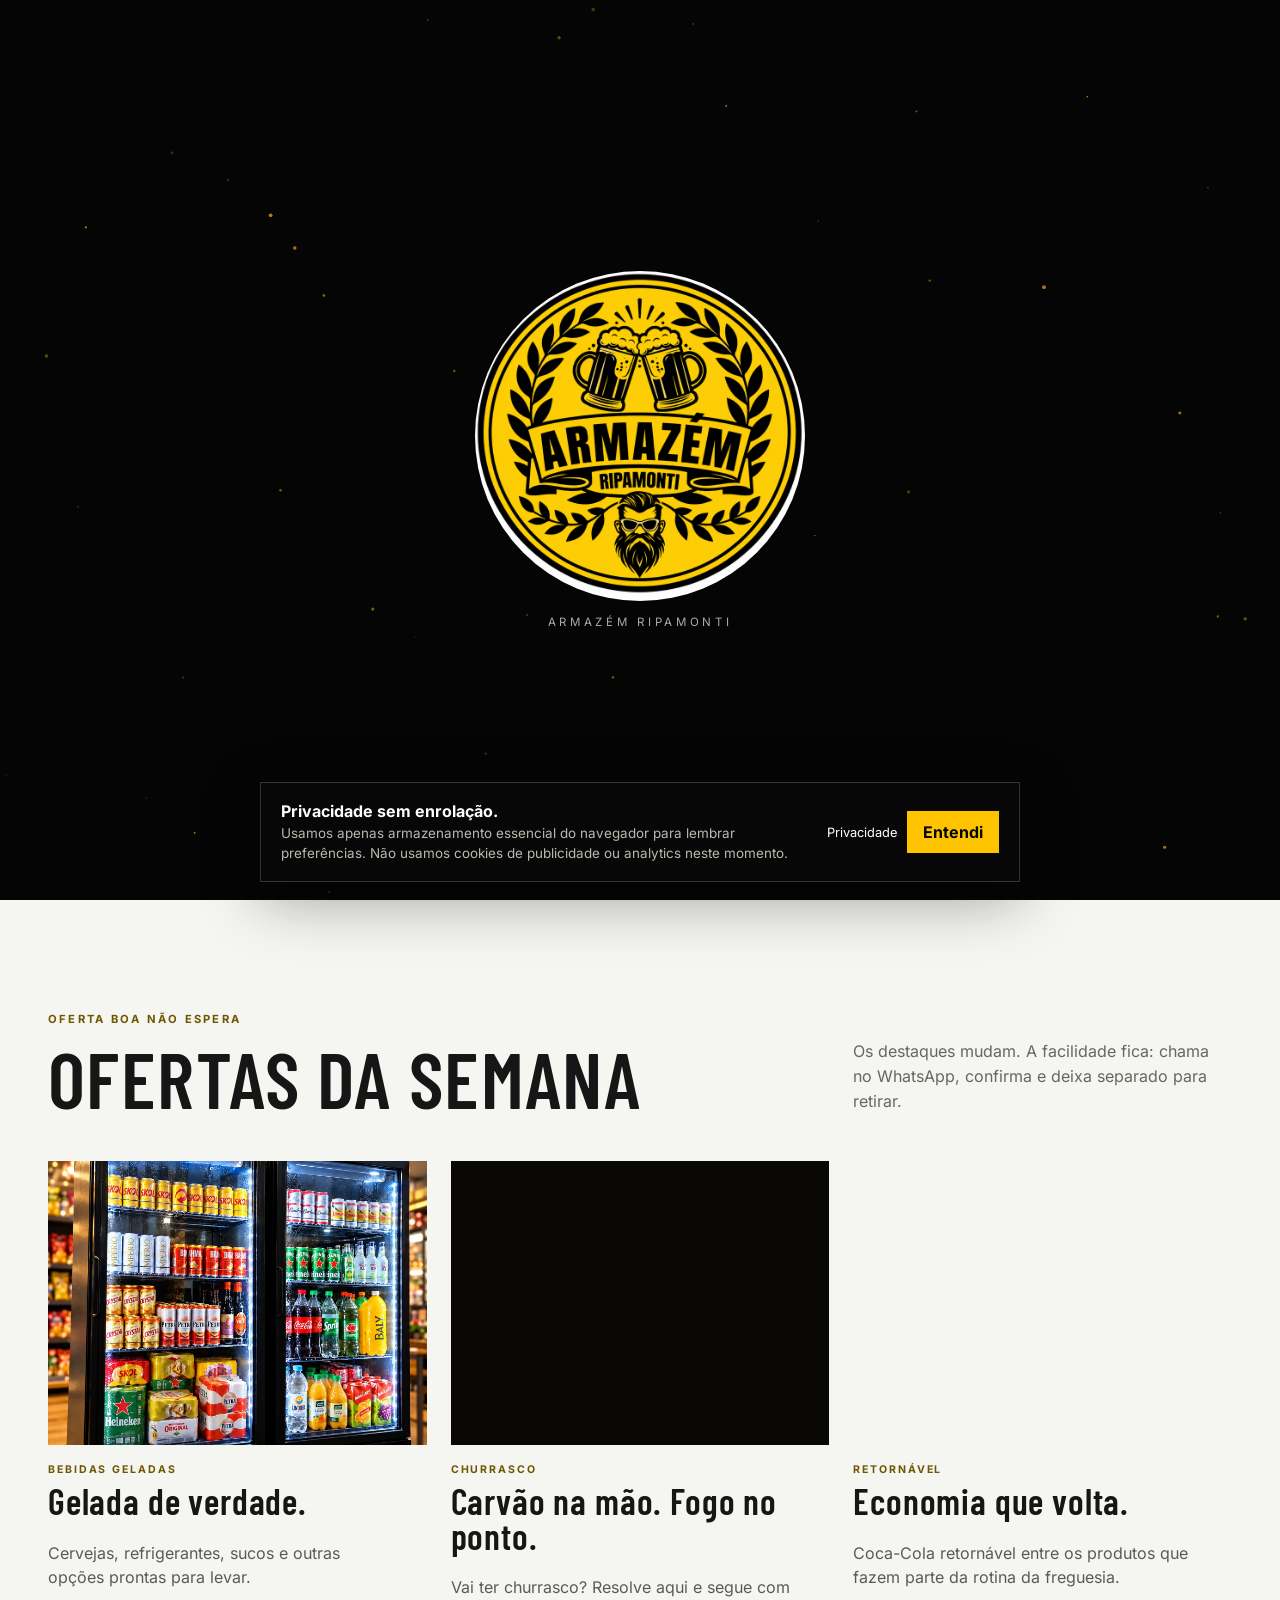
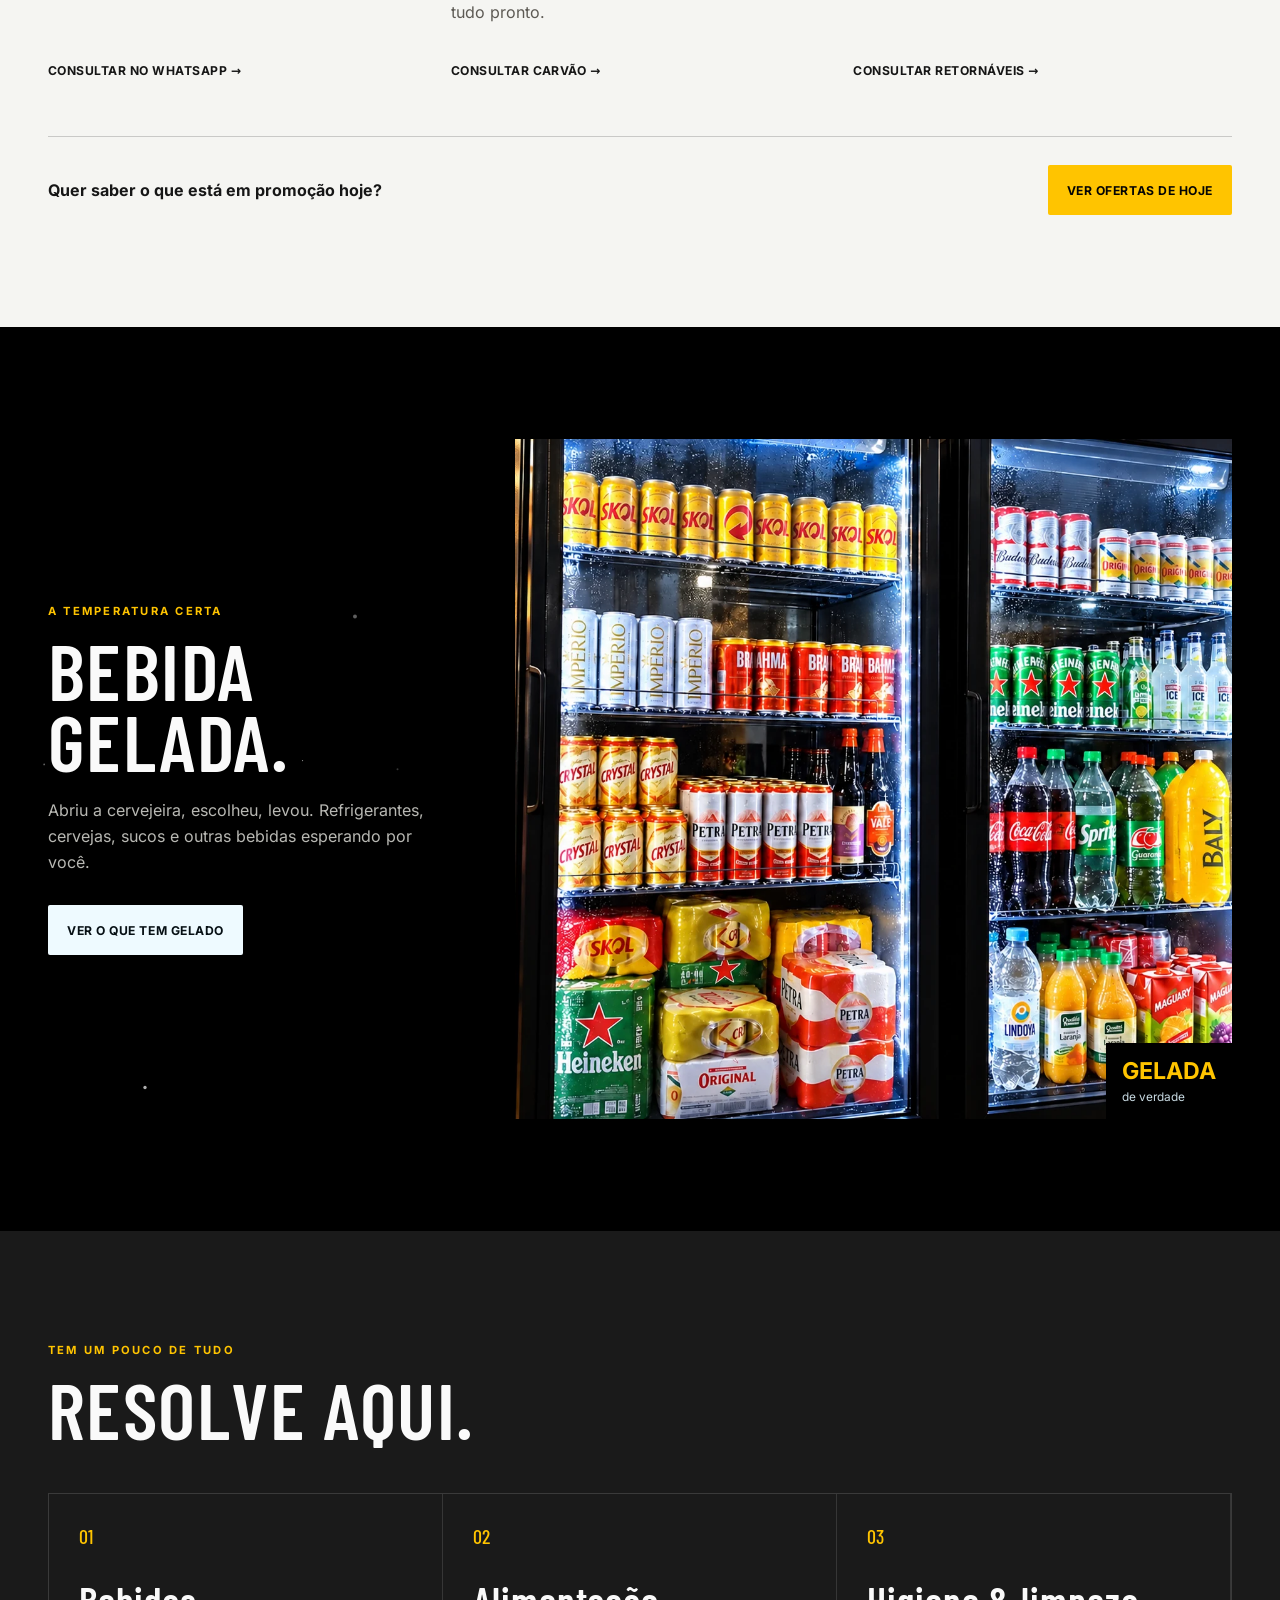
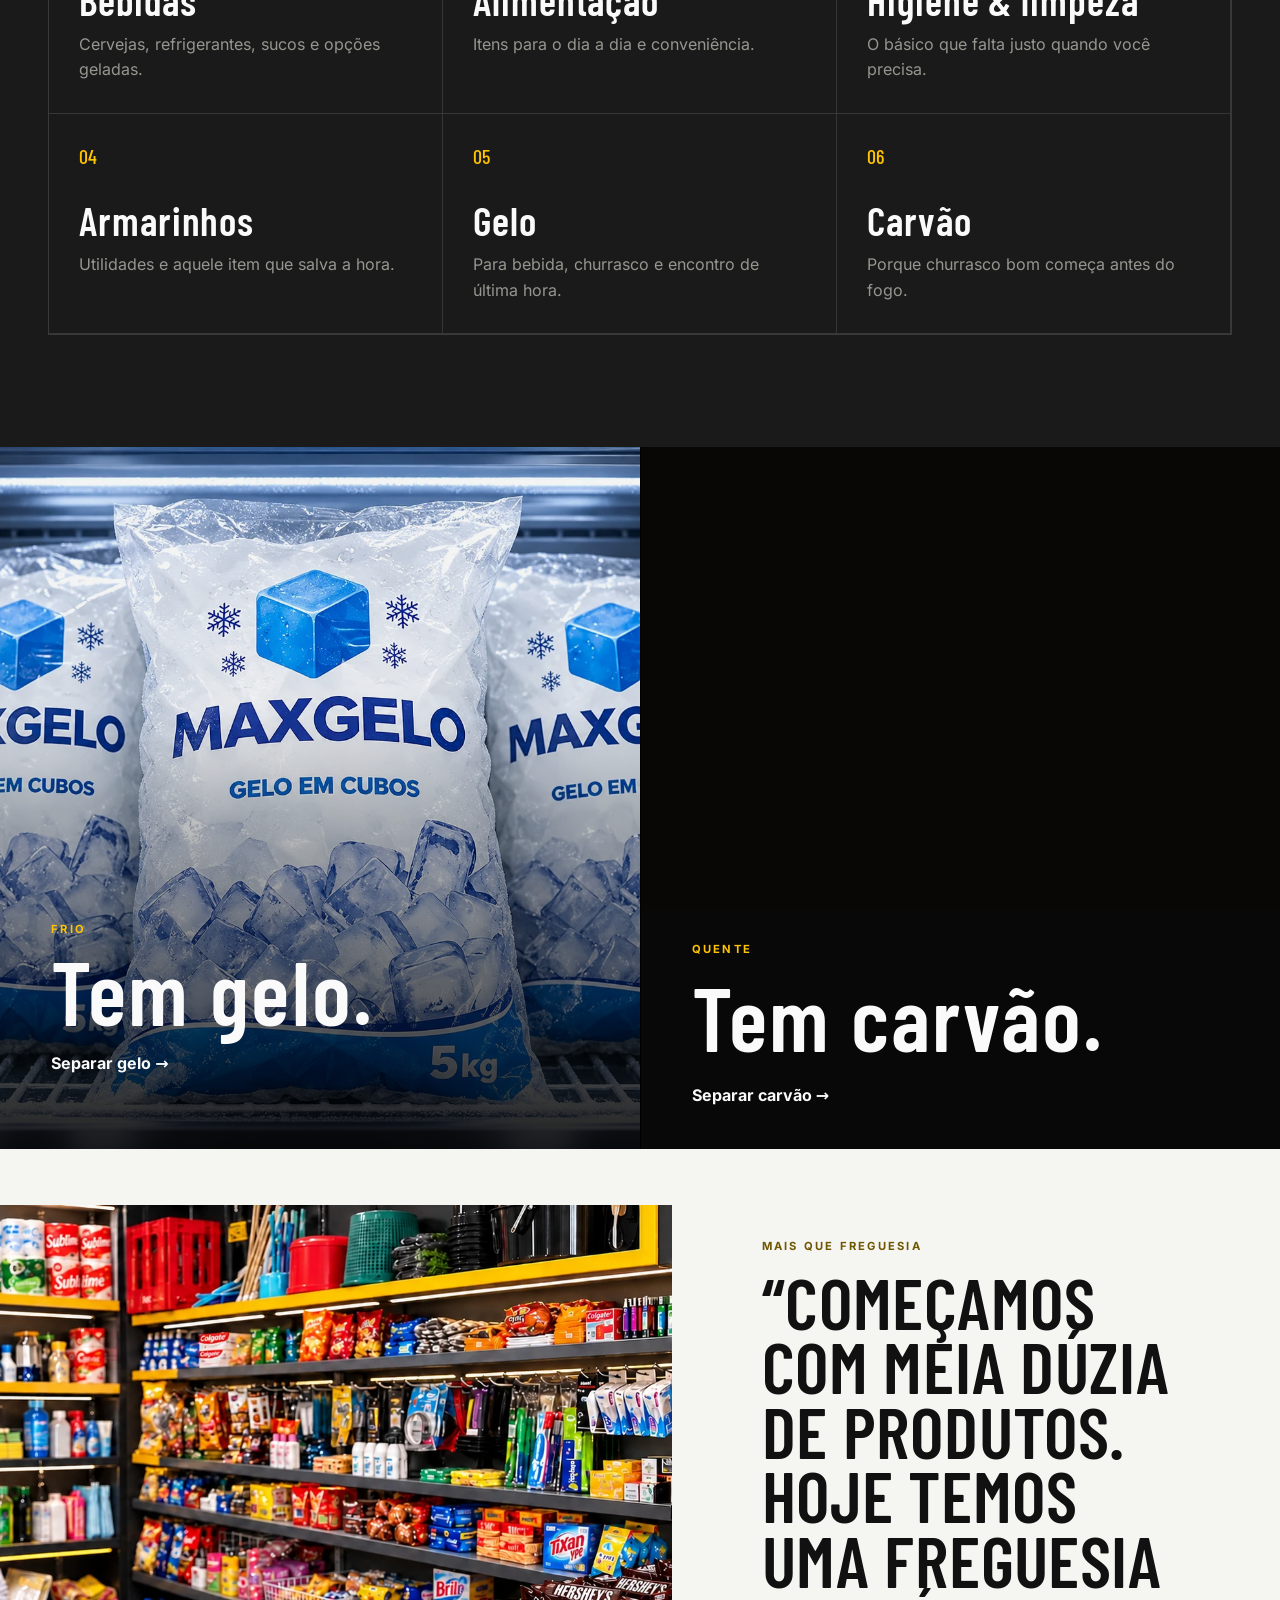
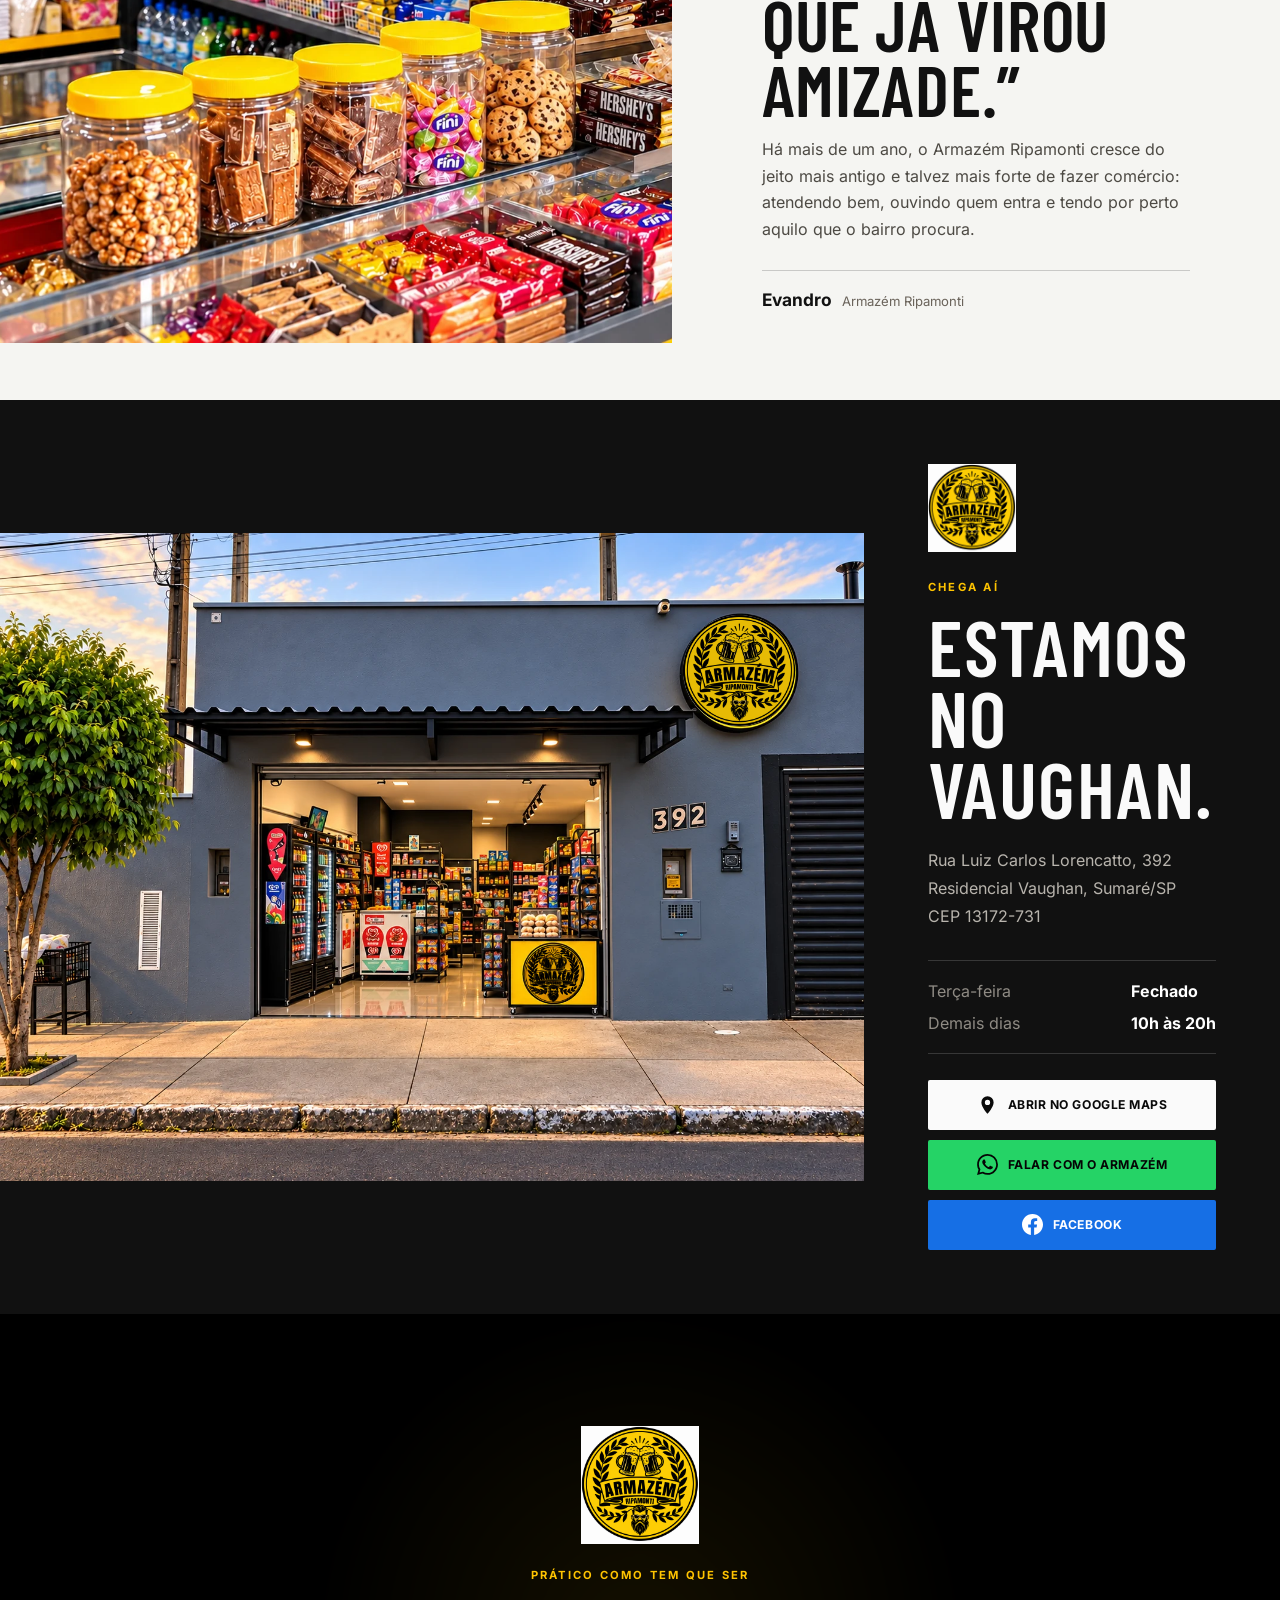
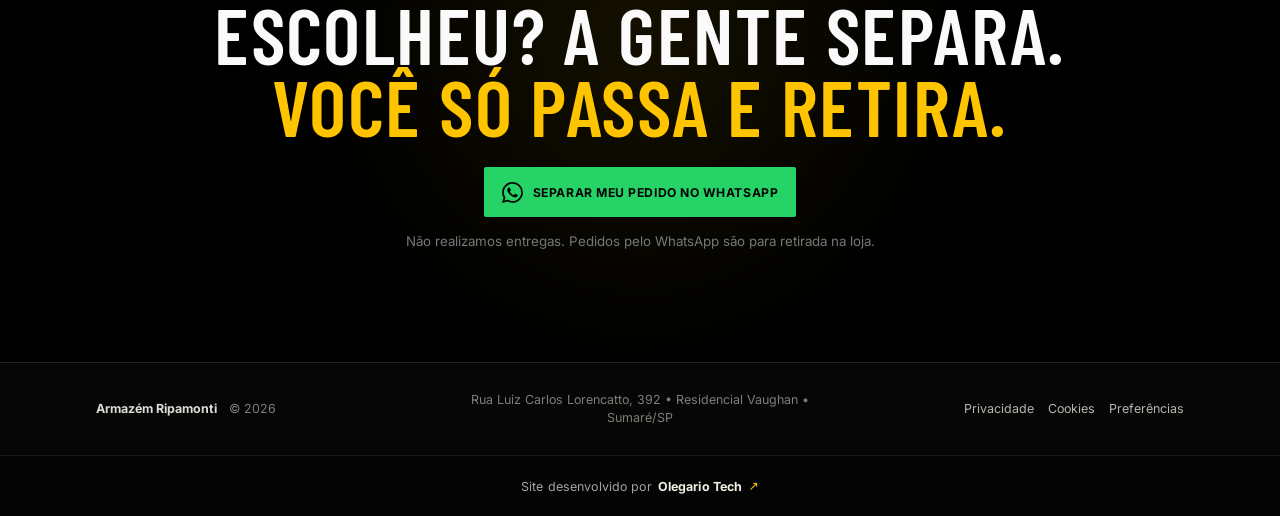
==== commit 2235570e: "feat: switch charcoal imagery to premium v2" ====
--- a/index.html
+++ b/index.html
@@ -127,7 +127,7 @@
       </div>
       <div class="offer-grid">
         <article class="offer-card offer-cold reveal">
-          <div class="offer-media"><picture><source srcset="assets/img/bebidas-geladas-premium-01.webp?v=20261007-finish-1" type="image/webp"><img src="assets/img/bebidas-geladas-premium-01.jpg?v=20261007-finish-1" alt="Bebidas geladas no Armazém Ripamonti" loading="lazy" decoding="async" width="1448" height="1086"></picture></div>
+          <div class="offer-media"><picture><source srcset="assets/img/bebidas-geladas-premium-01.webp?v=20261007-finish-1" type="image/webp"><img src="assets/img/bebidas-geladas-premium-01.jpg?v=20261007-finish-1" alt="Bebidas geladas no Armazém Ripamonti" loading="lazy" decoding="async" width="1402" height="1122"></picture></div>
           <div class="offer-body">
             <span>Bebidas geladas</span>
             <h3>Gelada de verdade.</h3>
@@ -137,8 +137,8 @@
         </article>
         <article class="offer-card offer-hot reveal" data-delay="90">
           <div class="offer-media coal-products">
-            <picture><img src="assets/img/carvao-orquidea-4kg-churrasqueira-premium-v1.png?v=20261007-charcoal-bg-1" alt="Carvão Orquídea 4 kg disponível no Armazém Ripamonti" loading="lazy" decoding="async" width="1024" height="1536"></picture>
-            <picture><img src="assets/img/carvao-orquidea-2kg-churrasqueira-premium-v1.png?v=20261007-charcoal-bg-1" alt="Carvão Orquídea 2 kg disponível no Armazém Ripamonti" loading="lazy" decoding="async" width="1024" height="1536"></picture>
+            <picture><img src="assets/img/carvao-orquidea-4kg-churrasqueira-premium-v2.png?v=20261007-charcoal-bg-2" alt="Carvão Orquídea 4 kg disponível no Armazém Ripamonti" loading="lazy" decoding="async" width="1024" height="1536"></picture>
+            <picture><img src="assets/img/carvao-orquidea-2kg-churrasqueira-premium-v2.png?v=20261007-charcoal-bg-2" alt="Carvão Orquídea 2 kg disponível no Armazém Ripamonti" loading="lazy" decoding="async" width="1024" height="1536"></picture>
           </div>
           <div class="offer-body">
             <span>Churrasco</span>
@@ -200,7 +200,7 @@
         <div><p class="kicker">Frio</p><h2>Tem gelo.</h2><a href="https://wa.me/5519999146221?text=Ol%C3%A1%2C%20quero%20consultar%20gelo%20no%20Armaz%C3%A9m%20Ripamonti." target="_blank" rel="noopener">Separar gelo →</a></div>
       </article>
       <article class="duo-panel coal-panel reveal" data-delay="100">
-        <picture><img src="assets/img/carvao-orquidea-linha-churrasqueira-premium-v1.png?v=20261007-charcoal-bg-1" alt="Linha de Carvão Orquídea para churrasco disponível no Armazém Ripamonti" loading="lazy" decoding="async" width="1448" height="1086"></picture>
+        <picture><img src="assets/img/carvao-orquidea-linha-churrasqueira-premium-v2.png?v=20261007-charcoal-bg-2" alt="Linha de Carvão Orquídea para churrasco disponível no Armazém Ripamonti" loading="lazy" decoding="async" width="1448" height="1086"></picture>
         <div class="coal-copy"><p class="kicker">Quente</p><h2>Tem carvão.</h2><a href="https://wa.me/5519999146221?text=Ol%C3%A1%2C%20quero%20consultar%20carv%C3%A3o%20no%20Armaz%C3%A9m%20Ripamonti." target="_blank" rel="noopener">Separar carvão →</a></div>
       </article>
     </section>
--- a/assets/css/styles.css
+++ b/assets/css/styles.css
@@ -1079,3 +1079,31 @@
   .footer-credit{padding:14px 90px 14px 18px}
   .ot-credit{justify-content:flex-start;flex-wrap:wrap}
 }
+
+/* === CHARCOAL PREMIUM BACKGROUND V1 === */
+.offer-hot .coal-products{
+  background:#0a0806;
+}
+.offer-hot .coal-products>picture{
+  background:#0a0806;
+}
+.offer-hot .offer-media img{
+  width:100%;
+  height:100%;
+  object-fit:cover;
+  object-position:center;
+  background:#0a0806;
+}
+.coal-panel{
+  background:#080706;
+}
+.coal-panel>picture{
+  background:#080706;
+}
+.coal-panel img{
+  width:100%;
+  height:100%;
+  object-fit:cover;
+  object-position:center;
+  background:#080706;
+}
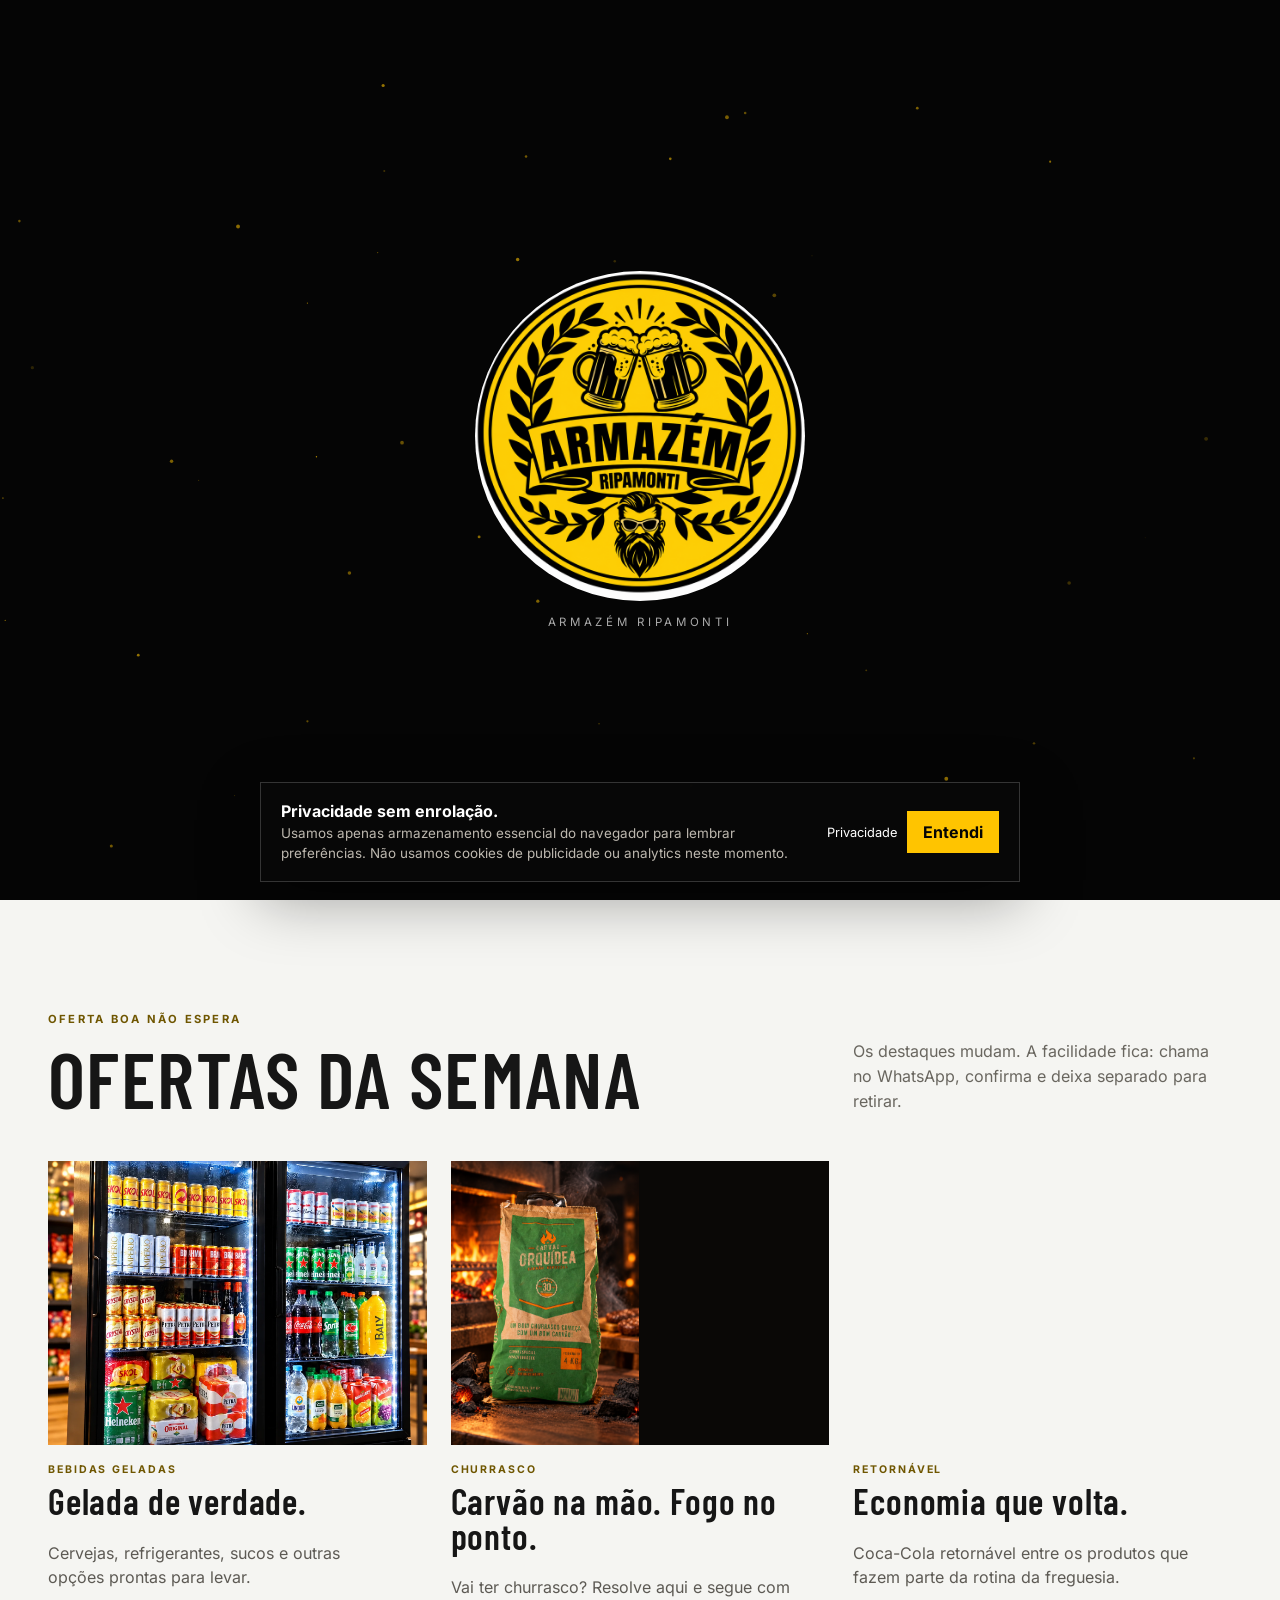
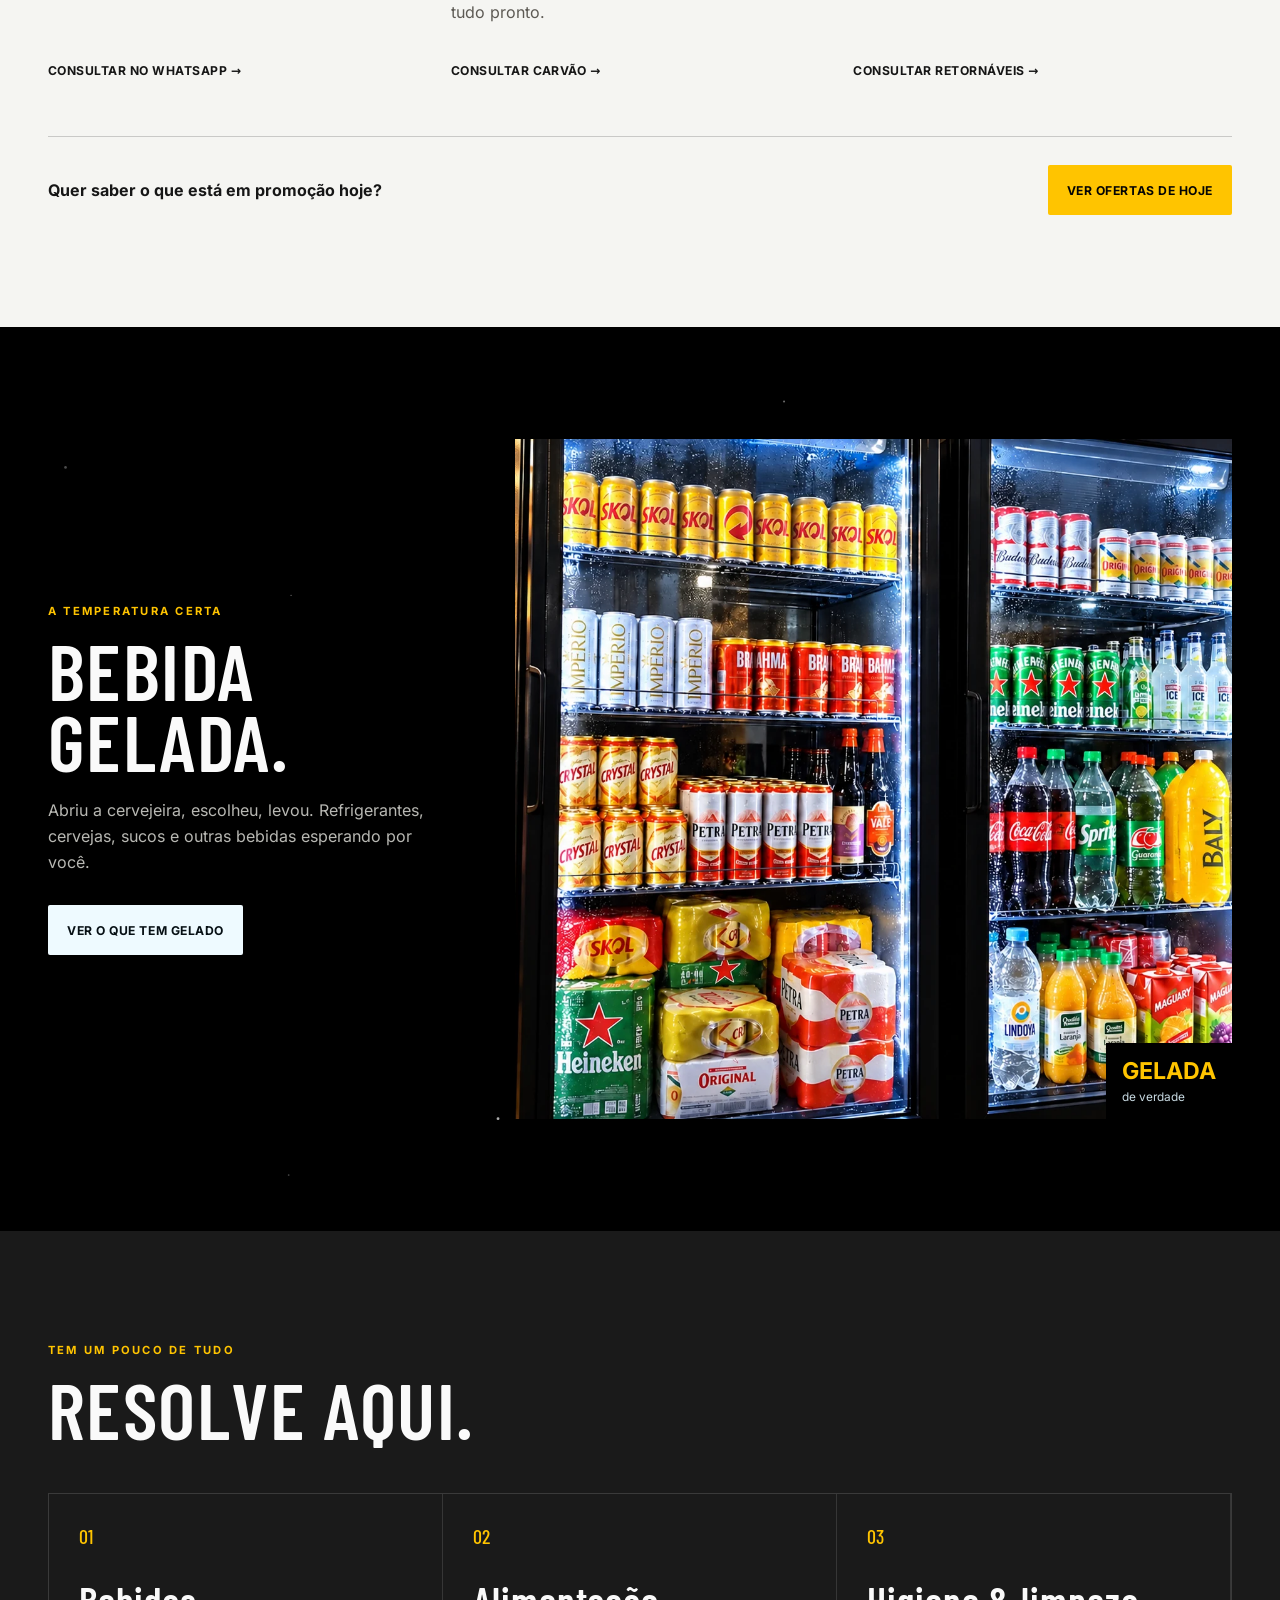
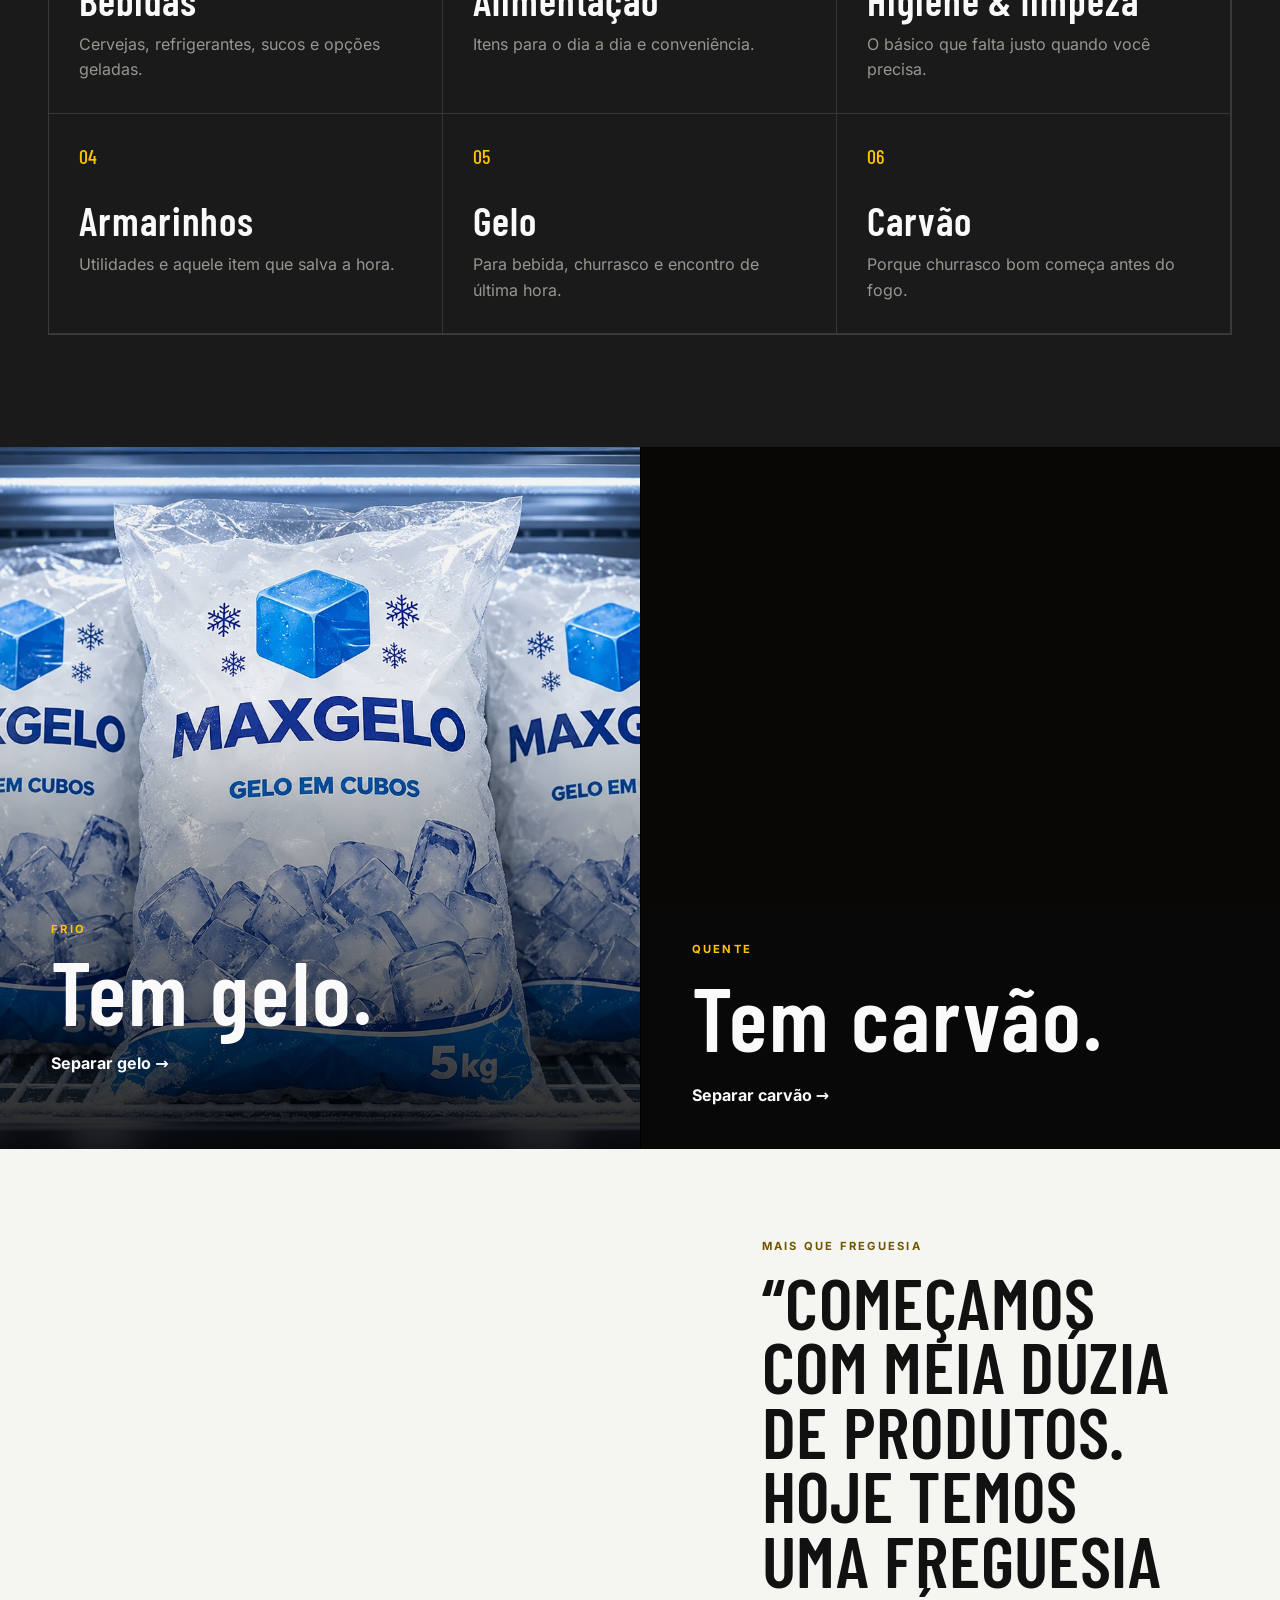
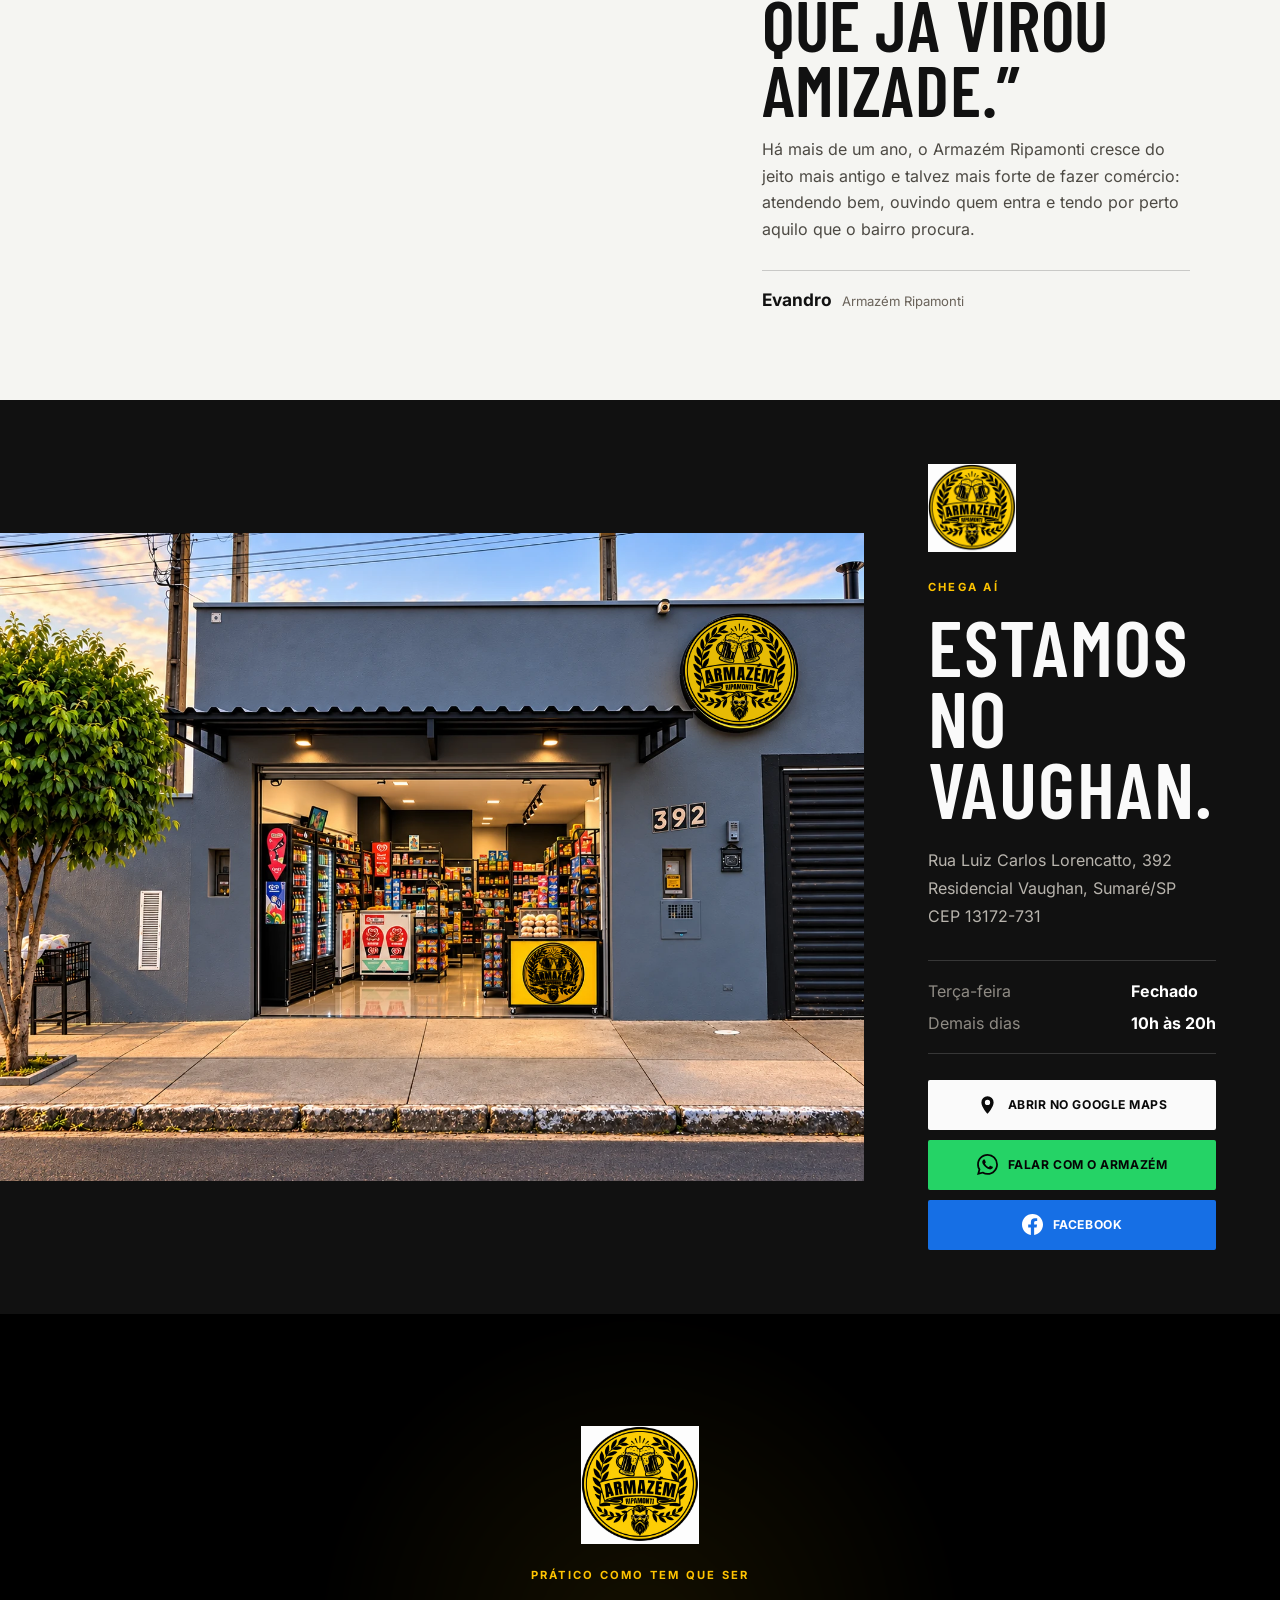
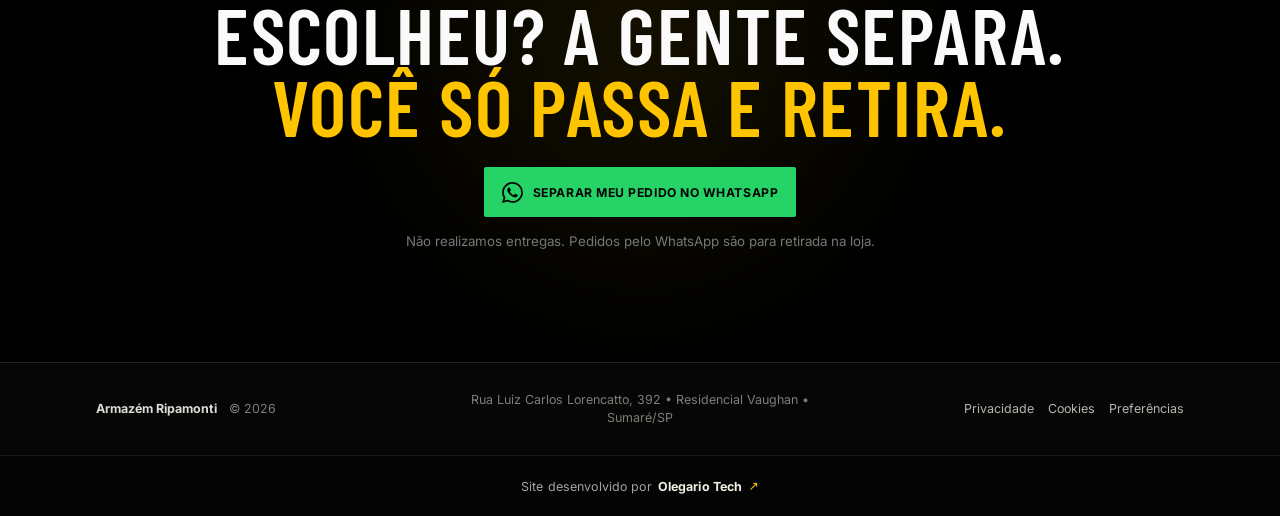
==== commit ee826cf0: "feat: add subtle viewport-aware photographic motion" ====
--- a/index.html
+++ b/index.html
@@ -31,7 +31,7 @@
   <link rel="preload" as="font" type="font/woff2" href="assets/fonts/barlow-condensed-600-latin.woff2" crossorigin>
   <link rel="preload" as="font" type="font/woff2" href="assets/fonts/inter-latin.woff2" crossorigin>
   <link rel="preload" as="image" type="image/webp" href="assets/img/hero-fachada-premium-01.webp?v=20261007-finish-1">
-  <link rel="stylesheet" href="assets/css/styles.css?v=20261007-charcoal-bg-1">
+  <link rel="stylesheet" href="assets/css/styles.css?v=20261008-photo-motion-1">
   <script type="application/ld+json">
   {
     "@context": "https://schema.org",
@@ -93,7 +93,7 @@
     <section class="hero" id="inicio">
       <canvas class="particle-canvas" id="heroParticles" aria-hidden="true"></canvas>
       <div class="hero-bg" aria-hidden="true">
-        <div class="hero-scene">
+        <div class="hero-scene" data-photo-motion="hero">
           <picture class="scene-photo"><source srcset="assets/img/hero-fachada-premium-01.webp?v=20261007-finish-1" type="image/webp"><img src="assets/img/hero-fachada-premium-01.jpg?v=20261007-finish-1" alt="" width="1672" height="941" fetchpriority="high" decoding="async"></picture>
           <picture class="scene-logo sign-logo"><source srcset="assets/img/logo-armazem-ripamonti-redondo.webp?v=20261007-finish-1" type="image/webp"><img src="assets/img/logo-armazem-ripamonti-redondo.png" alt="" width="1254" height="1254" decoding="async"></picture>
           <picture class="scene-logo counter-logo"><source srcset="assets/img/logo-armazem-ripamonti-redondo.webp?v=20261007-finish-1" type="image/webp"><img src="assets/img/logo-armazem-ripamonti-redondo.png" alt="" width="1254" height="1254" decoding="async"></picture>
@@ -127,7 +127,7 @@
       </div>
       <div class="offer-grid">
         <article class="offer-card offer-cold reveal">
-          <div class="offer-media"><picture><source srcset="assets/img/bebidas-geladas-premium-01.webp?v=20261007-finish-1" type="image/webp"><img src="assets/img/bebidas-geladas-premium-01.jpg?v=20261007-finish-1" alt="Bebidas geladas no Armazém Ripamonti" loading="lazy" decoding="async" width="1402" height="1122"></picture></div>
+          <div class="offer-media"><picture><source srcset="assets/img/bebidas-geladas-premium-01.webp?v=20261007-finish-1" type="image/webp"><img src="assets/img/bebidas-geladas-premium-01.jpg?v=20261007-finish-1" data-photo-motion="cold" alt="Bebidas geladas no Armazém Ripamonti" loading="lazy" decoding="async" width="1402" height="1122"></picture></div>
           <div class="offer-body">
             <span>Bebidas geladas</span>
             <h3>Gelada de verdade.</h3>
@@ -137,8 +137,8 @@
         </article>
         <article class="offer-card offer-hot reveal" data-delay="90">
           <div class="offer-media coal-products">
-            <picture><img src="assets/img/carvao-orquidea-4kg-churrasqueira-premium-v2.png?v=20261007-charcoal-bg-2" alt="Carvão Orquídea 4 kg disponível no Armazém Ripamonti" loading="lazy" decoding="async" width="1024" height="1536"></picture>
-            <picture><img src="assets/img/carvao-orquidea-2kg-churrasqueira-premium-v2.png?v=20261007-charcoal-bg-2" alt="Carvão Orquídea 2 kg disponível no Armazém Ripamonti" loading="lazy" decoding="async" width="1024" height="1536"></picture>
+            <picture><img src="assets/img/carvao-orquidea-4kg-churrasqueira-premium-v2.png?v=20261007-charcoal-bg-2" data-photo-motion="warm" alt="Carvão Orquídea 4 kg disponível no Armazém Ripamonti" loading="lazy" decoding="async" width="1024" height="1536"></picture>
+            <picture><img src="assets/img/carvao-orquidea-2kg-churrasqueira-premium-v2.png?v=20261007-charcoal-bg-2" data-photo-motion="warm" alt="Carvão Orquídea 2 kg disponível no Armazém Ripamonti" loading="lazy" decoding="async" width="1024" height="1536"></picture>
           </div>
           <div class="offer-body">
             <span>Churrasco</span>
@@ -148,7 +148,7 @@
           </div>
         </article>
         <article class="offer-card offer-red reveal" data-delay="180">
-          <div class="offer-media"><picture><source srcset="assets/img/coca-cola-retornavel-premium-01.webp?v=20261007-finish-1" type="image/webp"><img src="assets/img/coca-cola-retornavel-premium-01.jpg?v=20261007-finish-1" alt="Coca-Cola retornável no Armazém Ripamonti" loading="lazy" decoding="async" width="1448" height="1086"></picture></div>
+          <div class="offer-media"><picture><source srcset="assets/img/coca-cola-retornavel-premium-01.webp?v=20261007-finish-1" type="image/webp"><img src="assets/img/coca-cola-retornavel-premium-01.jpg?v=20261007-finish-1" data-photo-motion="editorial" alt="Coca-Cola retornável no Armazém Ripamonti" loading="lazy" decoding="async" width="1448" height="1086"></picture></div>
           <div class="offer-body">
             <span>Retornável</span>
             <h3>Economia que volta.</h3>
@@ -173,7 +173,7 @@
           <a class="btn btn-light" href="https://wa.me/5519999146221?text=Ol%C3%A1%2C%20quais%20bebidas%20geladas%20voc%C3%AAs%20t%C3%AAm%20hoje%3F" target="_blank" rel="noopener">Ver o que tem gelado</a>
         </div>
         <div class="split-media reveal" data-delay="120">
-          <picture><source srcset="assets/img/bebidas-geladas-premium-01.webp?v=20261007-finish-1" type="image/webp"><img src="assets/img/bebidas-geladas-premium-01.jpg?v=20261007-finish-1" alt="Cervejeiras com bebidas geladas" loading="lazy" decoding="async" width="1448" height="1086"></picture>
+          <picture><source srcset="assets/img/bebidas-geladas-premium-01.webp?v=20261007-finish-1" type="image/webp"><img src="assets/img/bebidas-geladas-premium-01.jpg?v=20261007-finish-1" data-photo-motion="cold" alt="Cervejeiras com bebidas geladas" loading="lazy" decoding="async" width="1448" height="1086"></picture>
           <div class="temperature-badge"><strong>GELADA</strong><span>de verdade</span></div>
         </div>
       </div>
@@ -196,17 +196,17 @@
 
     <section class="duo section">
       <article class="duo-panel ice-panel reveal">
-        <picture><source srcset="assets/img/gelo-maxgelo-premium-01.webp?v=20261007-finish-1" type="image/webp"><img src="assets/img/gelo-maxgelo-premium-01.jpg?v=20261007-finish-1" alt="Gelo em cubos Maxgelo" loading="lazy" decoding="async" width="1448" height="1086"></picture>
+        <picture><source srcset="assets/img/gelo-maxgelo-premium-01.webp?v=20261007-finish-1" type="image/webp"><img src="assets/img/gelo-maxgelo-premium-01.jpg?v=20261007-finish-1" data-photo-motion="cold" alt="Gelo em cubos Maxgelo" loading="lazy" decoding="async" width="1448" height="1086"></picture>
         <div><p class="kicker">Frio</p><h2>Tem gelo.</h2><a href="https://wa.me/5519999146221?text=Ol%C3%A1%2C%20quero%20consultar%20gelo%20no%20Armaz%C3%A9m%20Ripamonti." target="_blank" rel="noopener">Separar gelo →</a></div>
       </article>
       <article class="duo-panel coal-panel reveal" data-delay="100">
-        <picture><img src="assets/img/carvao-orquidea-linha-churrasqueira-premium-v2.png?v=20261007-charcoal-bg-2" alt="Linha de Carvão Orquídea para churrasco disponível no Armazém Ripamonti" loading="lazy" decoding="async" width="1448" height="1086"></picture>
+        <picture><img src="assets/img/carvao-orquidea-linha-churrasqueira-premium-v2.png?v=20261007-charcoal-bg-2" data-photo-motion="warm" alt="Linha de Carvão Orquídea para churrasco disponível no Armazém Ripamonti" loading="lazy" decoding="async" width="1448" height="1086"></picture>
         <div class="coal-copy"><p class="kicker">Quente</p><h2>Tem carvão.</h2><a href="https://wa.me/5519999146221?text=Ol%C3%A1%2C%20quero%20consultar%20carv%C3%A3o%20no%20Armaz%C3%A9m%20Ripamonti." target="_blank" rel="noopener">Separar carvão →</a></div>
       </article>
     </section>
 
     <section class="story section" id="historia">
-      <div class="story-media reveal"><picture><source srcset="assets/img/conveniencia-mercearia-premium-01.webp?v=20261007-finish-1" type="image/webp"><img src="assets/img/conveniencia-mercearia-premium-01.jpg?v=20261007-finish-1" alt="Composição publicitária de balcão com doces, snacks e itens de conveniência" loading="lazy" decoding="async" width="1448" height="1086"></picture></div>
+      <div class="story-media reveal"><picture><source srcset="assets/img/conveniencia-mercearia-premium-01.webp?v=20261007-finish-1" type="image/webp"><img src="assets/img/conveniencia-mercearia-premium-01.jpg?v=20261007-finish-1" data-photo-motion="editorial" alt="Composição publicitária de balcão com doces, snacks e itens de conveniência" loading="lazy" decoding="async" width="1448" height="1086"></picture></div>
       <div class="story-copy reveal" data-delay="110">
         <p class="kicker">Mais que freguesia</p>
         <blockquote>“Começamos com meia dúzia de produtos. Hoje temos uma freguesia que já virou amizade.”</blockquote>
@@ -217,7 +217,7 @@
 
     <section class="location section" id="localizacao">
       <div class="location-photo reveal">
-        <div class="facade-scene">
+        <div class="facade-scene" data-photo-motion="facade">
           <picture><source srcset="assets/img/fachada-frontal-premium-01.webp?v=20261007-finish-1" type="image/webp"><img src="assets/img/fachada-frontal-premium-01.jpg?v=20261007-finish-1" alt="Fachada do Armazém Ripamonti em composição publicitária" loading="lazy" decoding="async" width="1448" height="1086"></picture>
           <picture class="scene-logo sign-logo"><source srcset="assets/img/logo-armazem-ripamonti-redondo.webp?v=20261007-finish-1" type="image/webp"><img src="assets/img/logo-armazem-ripamonti-redondo.png" alt="" width="1254" height="1254" decoding="async" loading="lazy"></picture>
           <picture class="scene-logo counter-logo"><source srcset="assets/img/logo-armazem-ripamonti-redondo.webp?v=20261007-finish-1" type="image/webp"><img src="assets/img/logo-armazem-ripamonti-redondo.png" alt="" width="1254" height="1254" decoding="async" loading="lazy"></picture>
@@ -285,7 +285,7 @@
     </div>
   </aside>
 
-  <script src="assets/js/main.js?v=20261007-v2-audit-1"></script>
+  <script src="assets/js/main.js?v=20261008-photo-motion-1"></script>
   <script src="assets/js/consent.js?v=20261007-final-qa-1"></script>
 </body>
 </html>
--- a/assets/css/styles.css
+++ b/assets/css/styles.css
@@ -1107,3 +1107,86 @@
   object-position:center;
   background:#080706;
 }
+
+/* Slow photographic motion. Individual transforms preserve the scene alignment
+   and the existing scroll/reveal transforms; interface artwork is not targeted. */
+.photo-motion{
+  --photo-duration:16s;
+  --photo-scale-from:1.03;
+  --photo-scale-to:1.05;
+  --photo-x-from:-.3%;
+  --photo-x-to:.3%;
+  --photo-y-from:0%;
+  --photo-y-to:-.2%;
+  animation:photo-drift var(--photo-duration) ease-in-out infinite alternate;
+  animation-play-state:paused;
+  transform-origin:center;
+  will-change:auto;
+}
+.photo-motion.is-photo-moving{
+  animation-play-state:running;
+  will-change:scale,translate;
+}
+.photo-motion[data-photo-motion="warm"]{
+  --photo-duration:18s;
+  --photo-scale-from:1.025;
+  --photo-scale-to:1.045;
+  --photo-x-from:0%;
+  --photo-x-to:0%;
+  --photo-y-from:.15%;
+  --photo-y-to:-.15%;
+}
+.photo-motion[data-photo-motion="editorial"]{
+  --photo-duration:17s;
+  --photo-x-from:.25%;
+  --photo-x-to:-.25%;
+  --photo-y-to:.15%;
+  animation-delay:-5s;
+}
+.split-media .photo-motion{--photo-duration:18s;animation-delay:-4s}
+.ice-panel .photo-motion{--photo-duration:17s;animation-delay:-7s}
+.coal-panel .photo-motion{--photo-scale-from:1.015;--photo-scale-to:1.03}
+.photo-motion[data-photo-motion="hero"]{
+  --photo-duration:20s;
+  --photo-scale-from:1.015;
+  --photo-scale-to:1.025;
+  --photo-x-from:0%;
+  --photo-x-to:-.15%;
+  --photo-y-to:-.1%;
+  transform-origin:85% 25%;
+}
+.photo-motion[data-photo-motion="facade"]{
+  --photo-duration:19s;
+  --photo-scale-from:1.02;
+  --photo-scale-to:1.035;
+  --photo-x-from:0%;
+  --photo-x-to:-.2%;
+  --photo-y-to:0%;
+  transform-origin:80% 30%;
+}
+.offer-card .photo-motion,.offer-card:hover .photo-motion{
+  transform:none;
+  transition:none;
+}
+.coal-panel>picture{overflow:hidden}
+@media(min-width:761px){
+  .coal-panel>picture{min-height:clamp(280px,29vw,560px)}
+}
+@keyframes photo-drift{
+  from{scale:var(--photo-scale-from);translate:var(--photo-x-from) var(--photo-y-from)}
+  to{scale:var(--photo-scale-to);translate:var(--photo-x-to) var(--photo-y-to)}
+}
+@media(max-width:760px){
+  .photo-motion{--photo-scale-from:1.02;--photo-scale-to:1.035;--photo-x-from:-.15%;--photo-x-to:.15%}
+  .photo-motion[data-photo-motion="warm"]{--photo-scale-from:1.015;--photo-scale-to:1.03}
+  .photo-motion[data-photo-motion="hero"]{--photo-scale-from:1.01;--photo-scale-to:1.02}
+  .photo-motion[data-photo-motion="facade"]{--photo-scale-from:1.015;--photo-scale-to:1.025}
+}
+@media(prefers-reduced-motion:reduce){
+  .photo-motion,.photo-motion.is-photo-moving{
+    animation:none;
+    scale:none;
+    translate:none;
+    will-change:auto;
+  }
+}
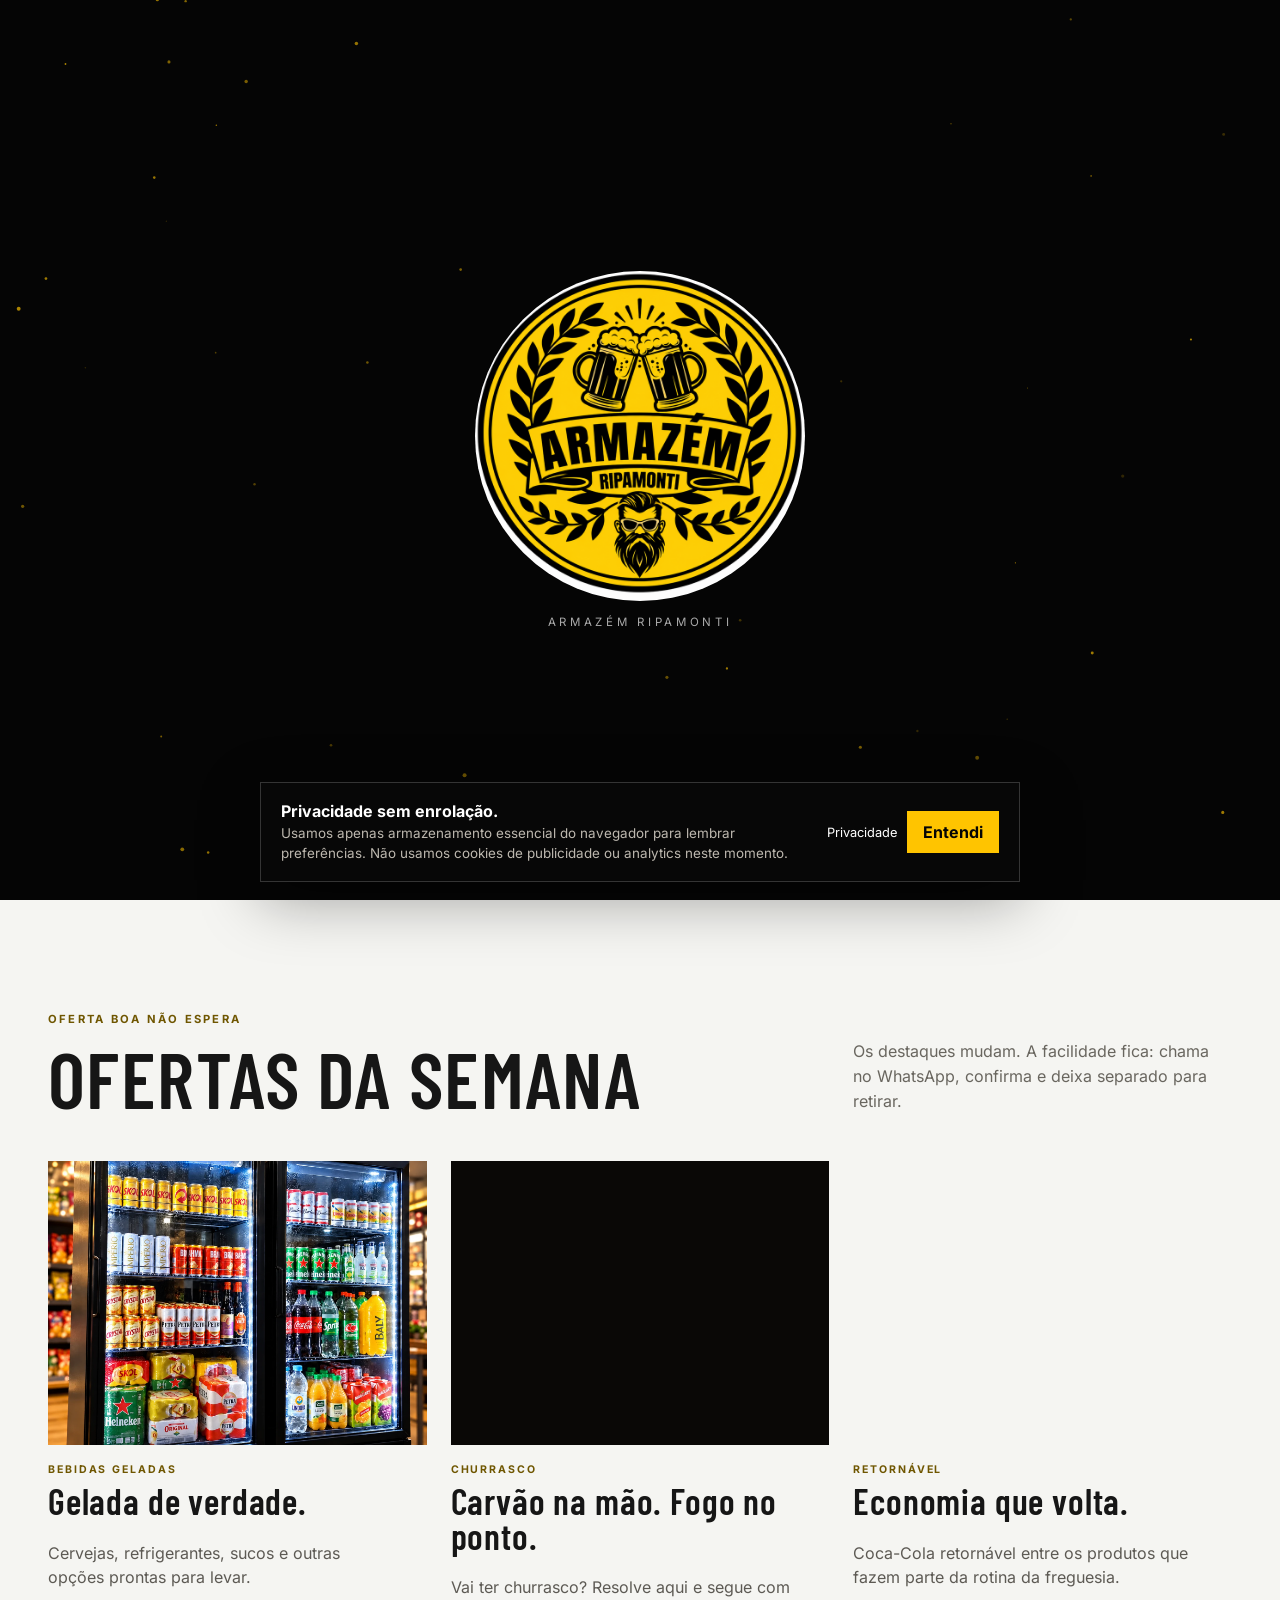
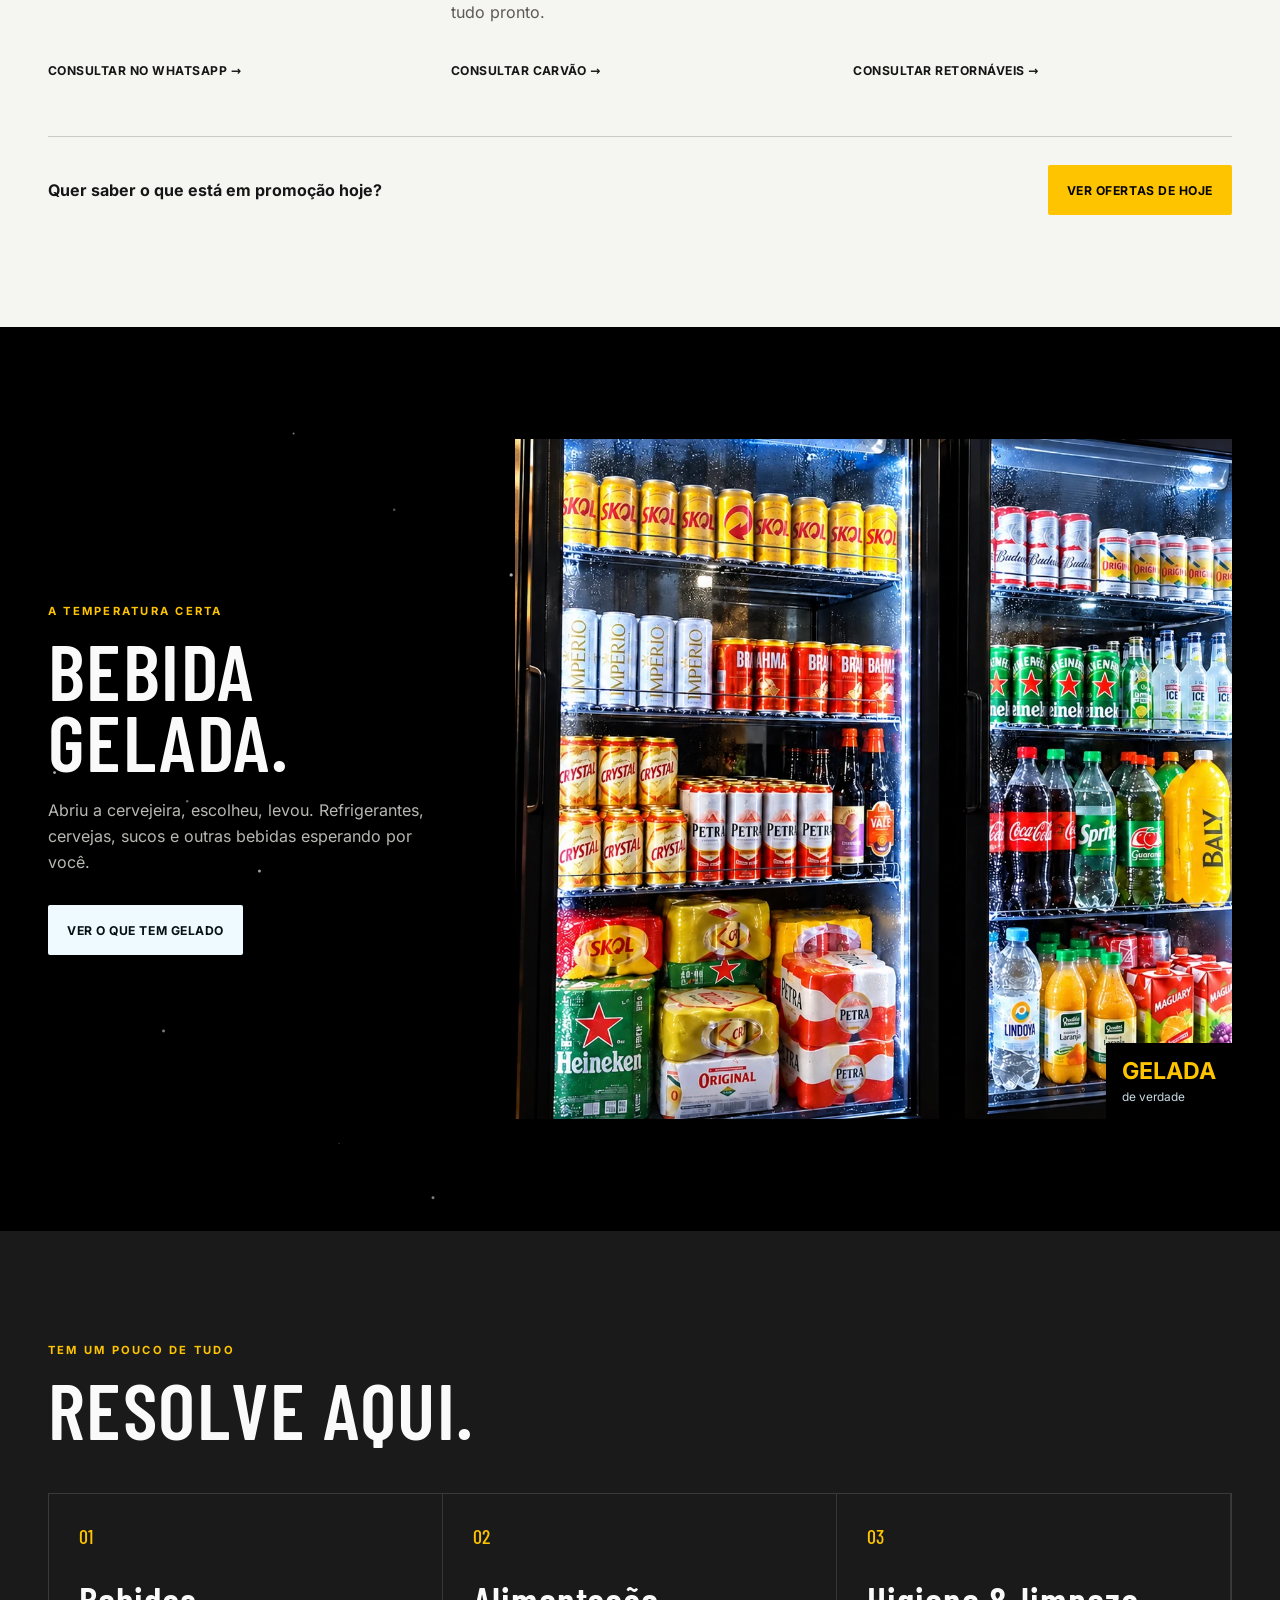
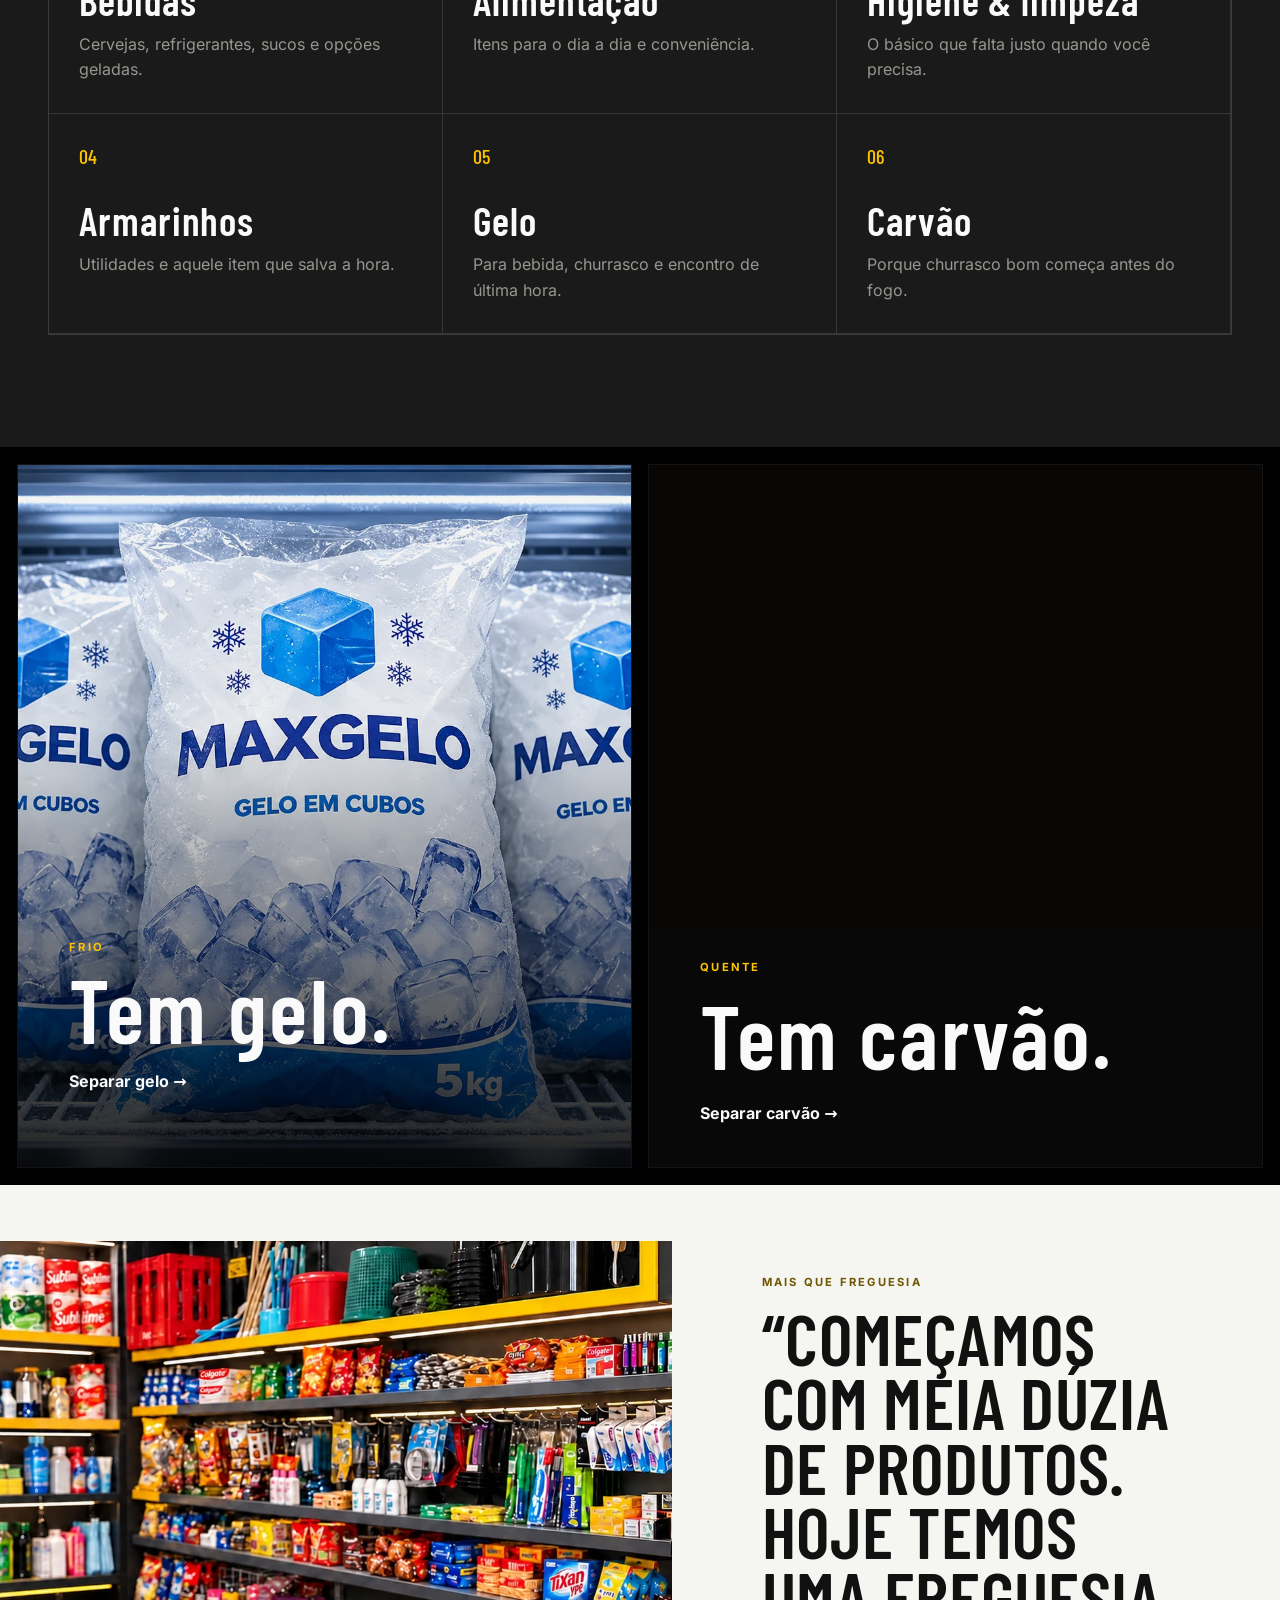
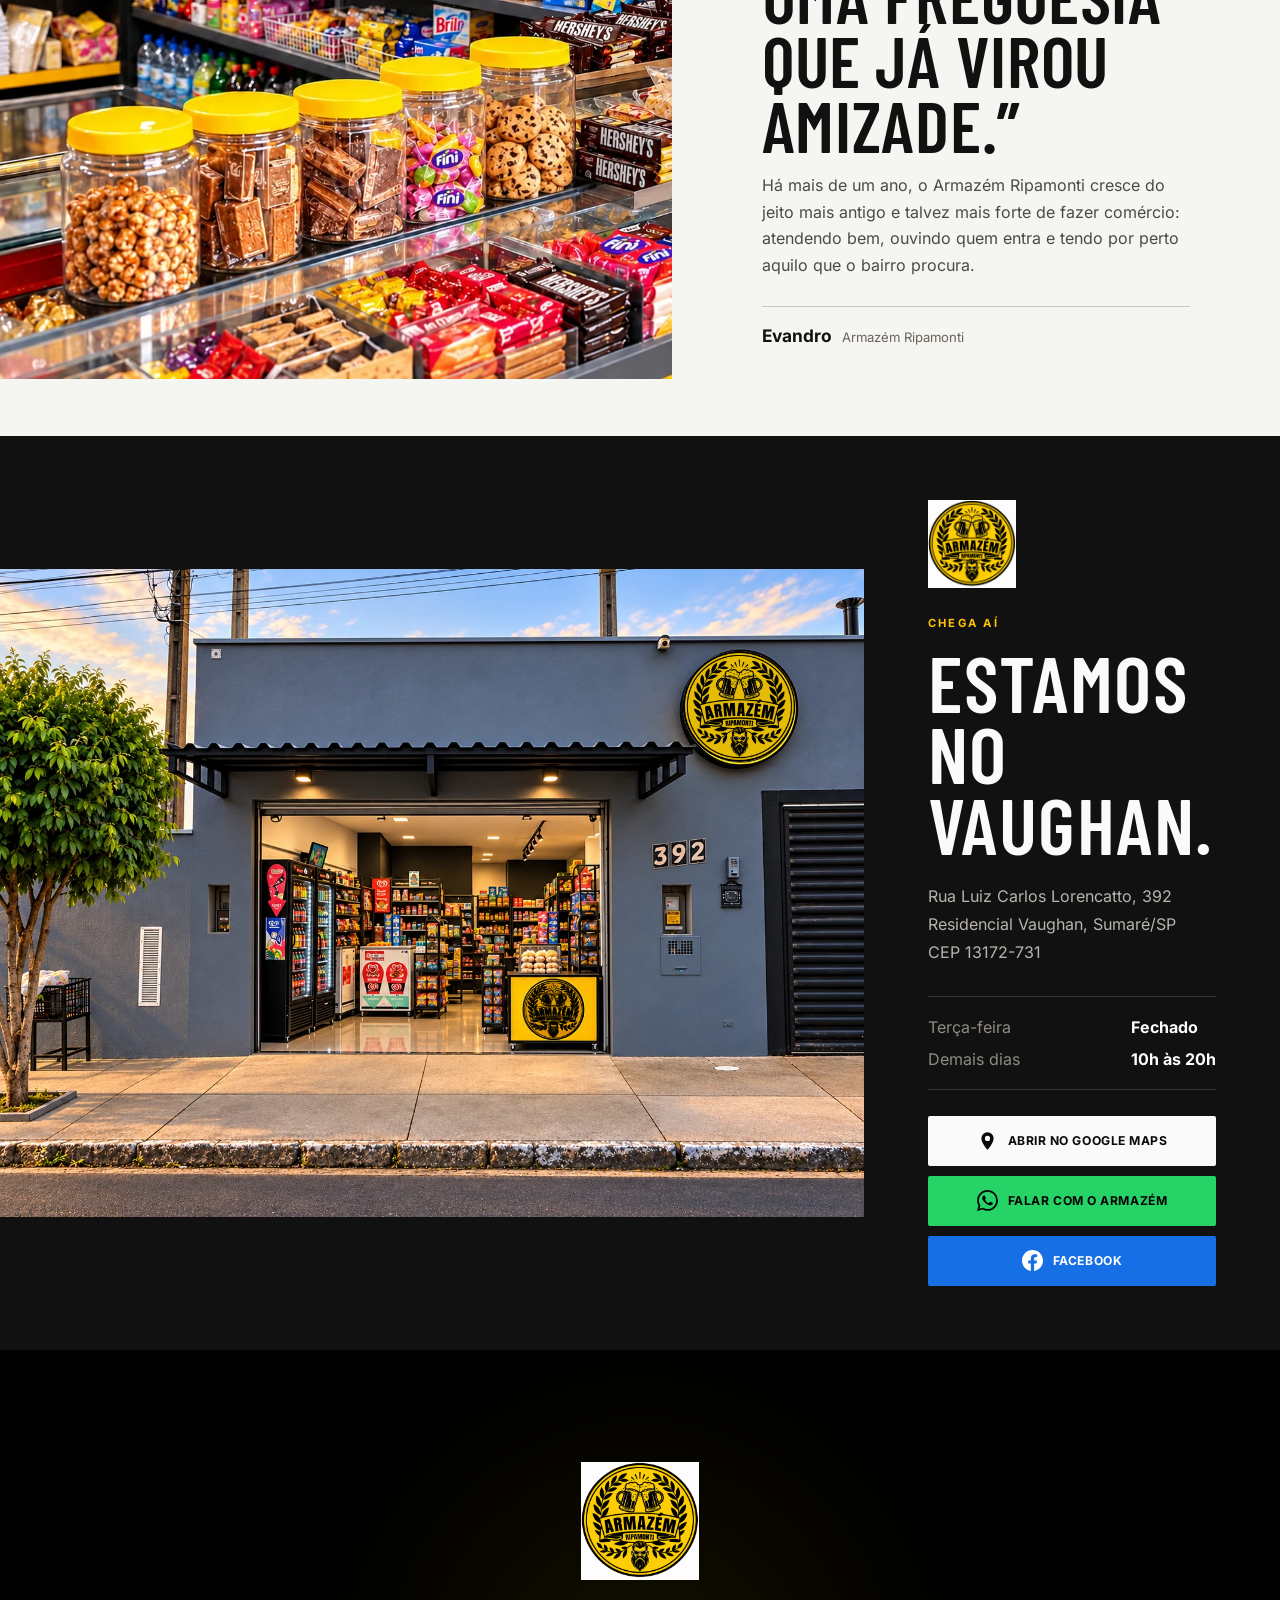
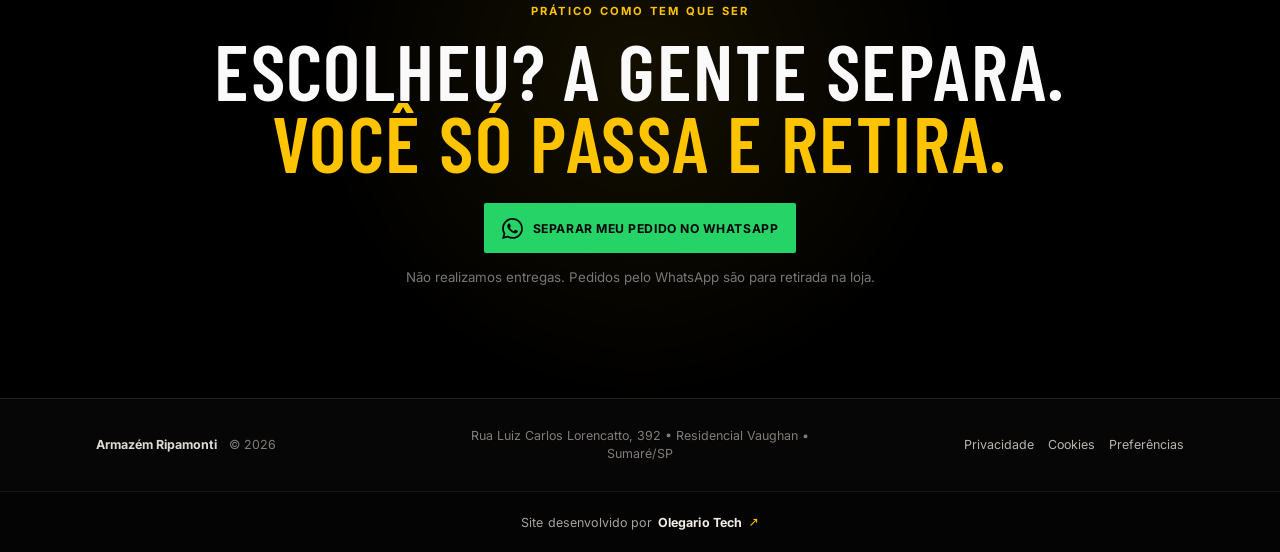
==== commit 6ebddac1: "chore: bust cache for duo panel separation" ====
--- a/index.html
+++ b/index.html
@@ -31,7 +31,7 @@
   <link rel="preload" as="font" type="font/woff2" href="assets/fonts/barlow-condensed-600-latin.woff2" crossorigin>
   <link rel="preload" as="font" type="font/woff2" href="assets/fonts/inter-latin.woff2" crossorigin>
   <link rel="preload" as="image" type="image/webp" href="assets/img/hero-fachada-premium-01.webp?v=20261007-finish-1">
-  <link rel="stylesheet" href="assets/css/styles.css?v=20261008-photo-motion-1">
+  <link rel="stylesheet" href="assets/css/styles.css?v=20261007-duo-separation-1">
   <script type="application/ld+json">
   {
     "@context": "https://schema.org",
--- a/assets/css/styles.css
+++ b/assets/css/styles.css
@@ -1190,3 +1190,20 @@
     will-change:auto;
   }
 }
+
+/* === DUO PANEL SEPARATION FIX V1 === */
+.duo{
+  gap:18px;
+  padding:18px;
+  background:#000;
+}
+.duo-panel{
+  outline:1px solid rgba(255,255,255,.08);
+  outline-offset:0;
+}
+@media(max-width:760px){
+  .duo{
+    gap:12px;
+    padding:12px;
+  }
+}
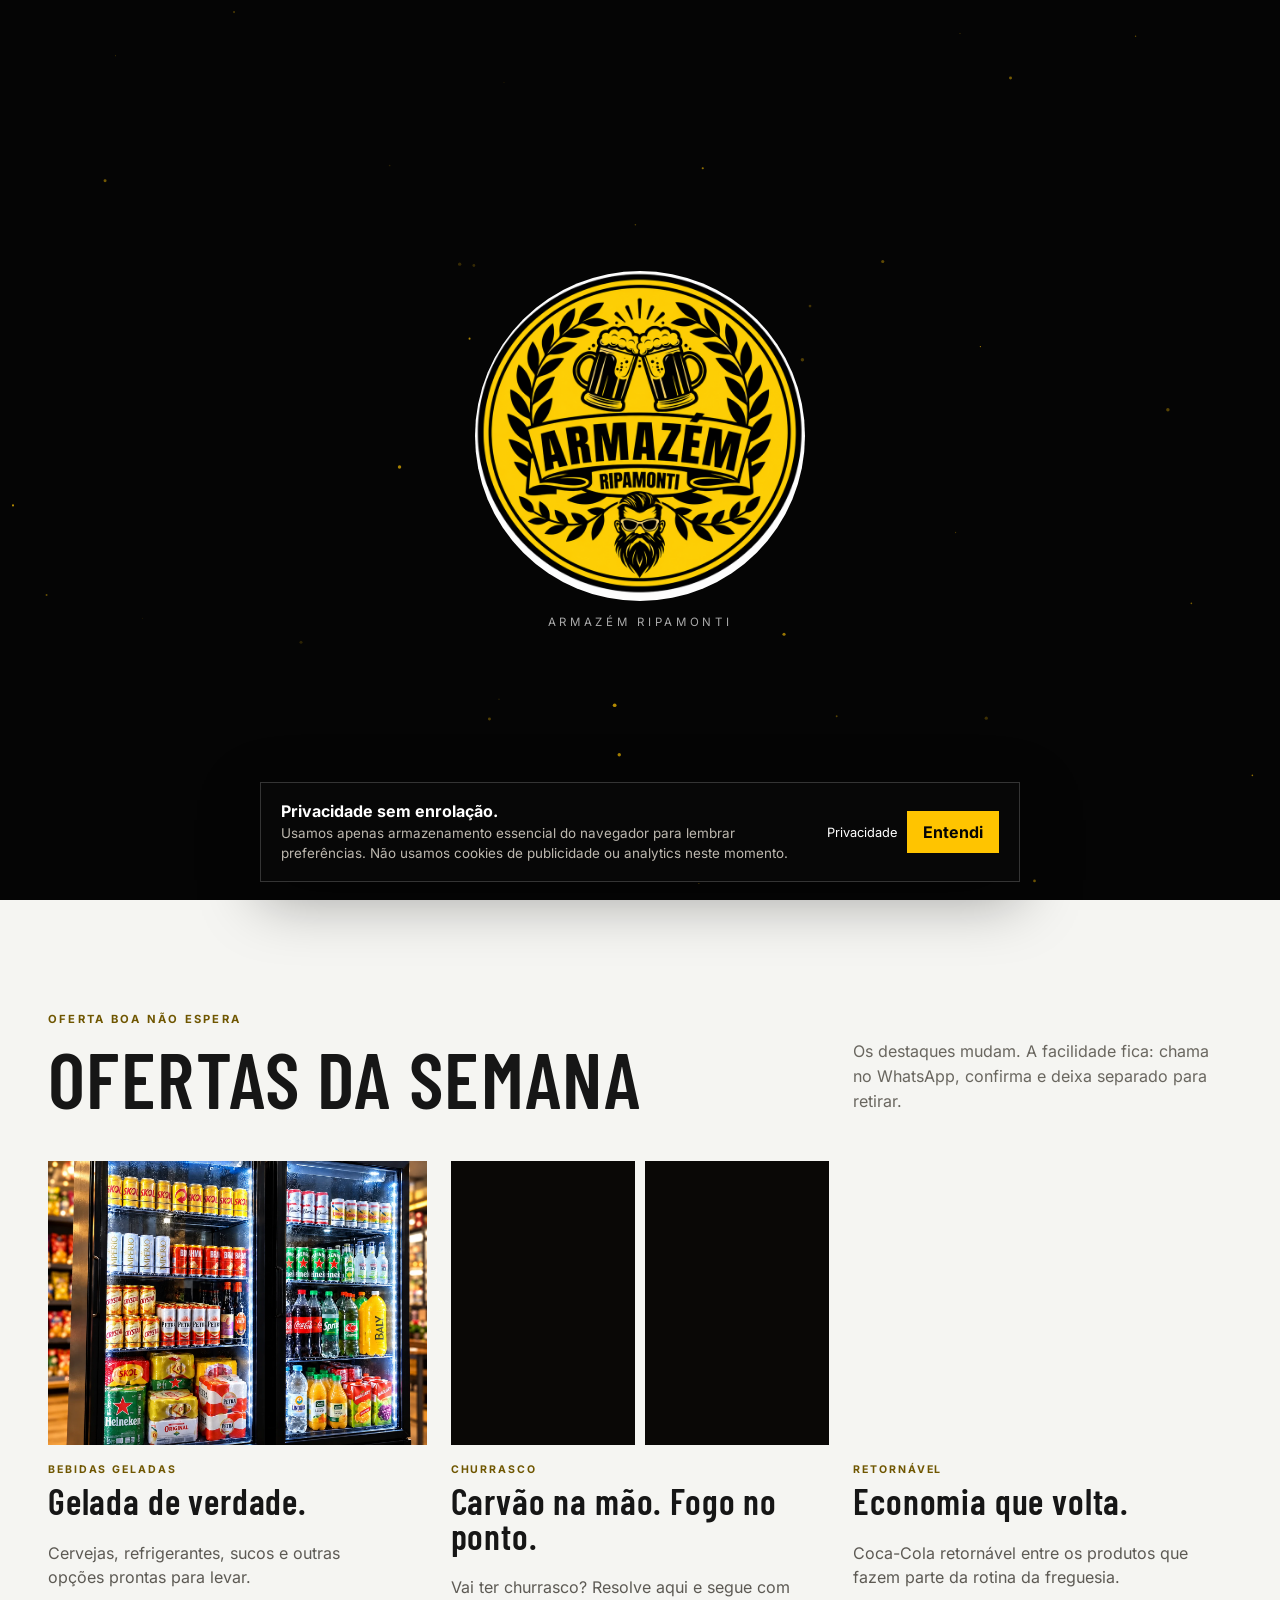
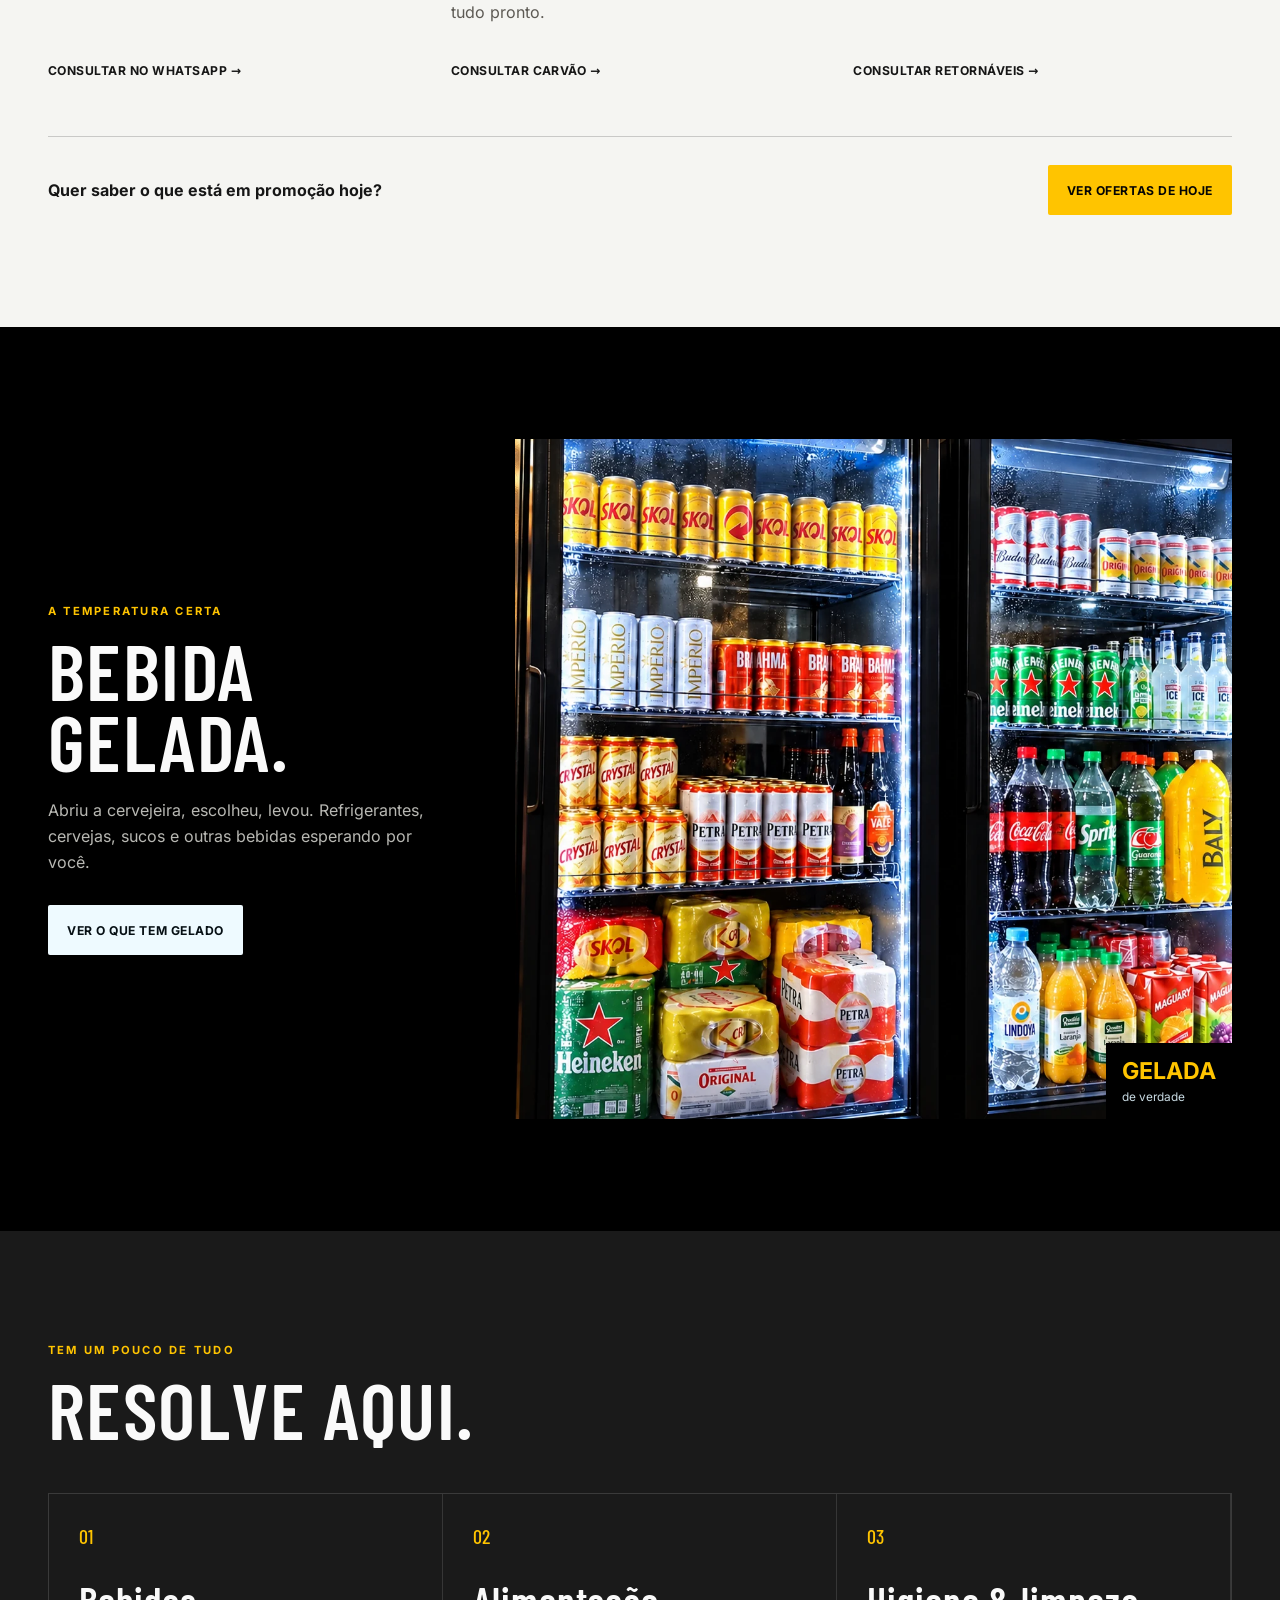
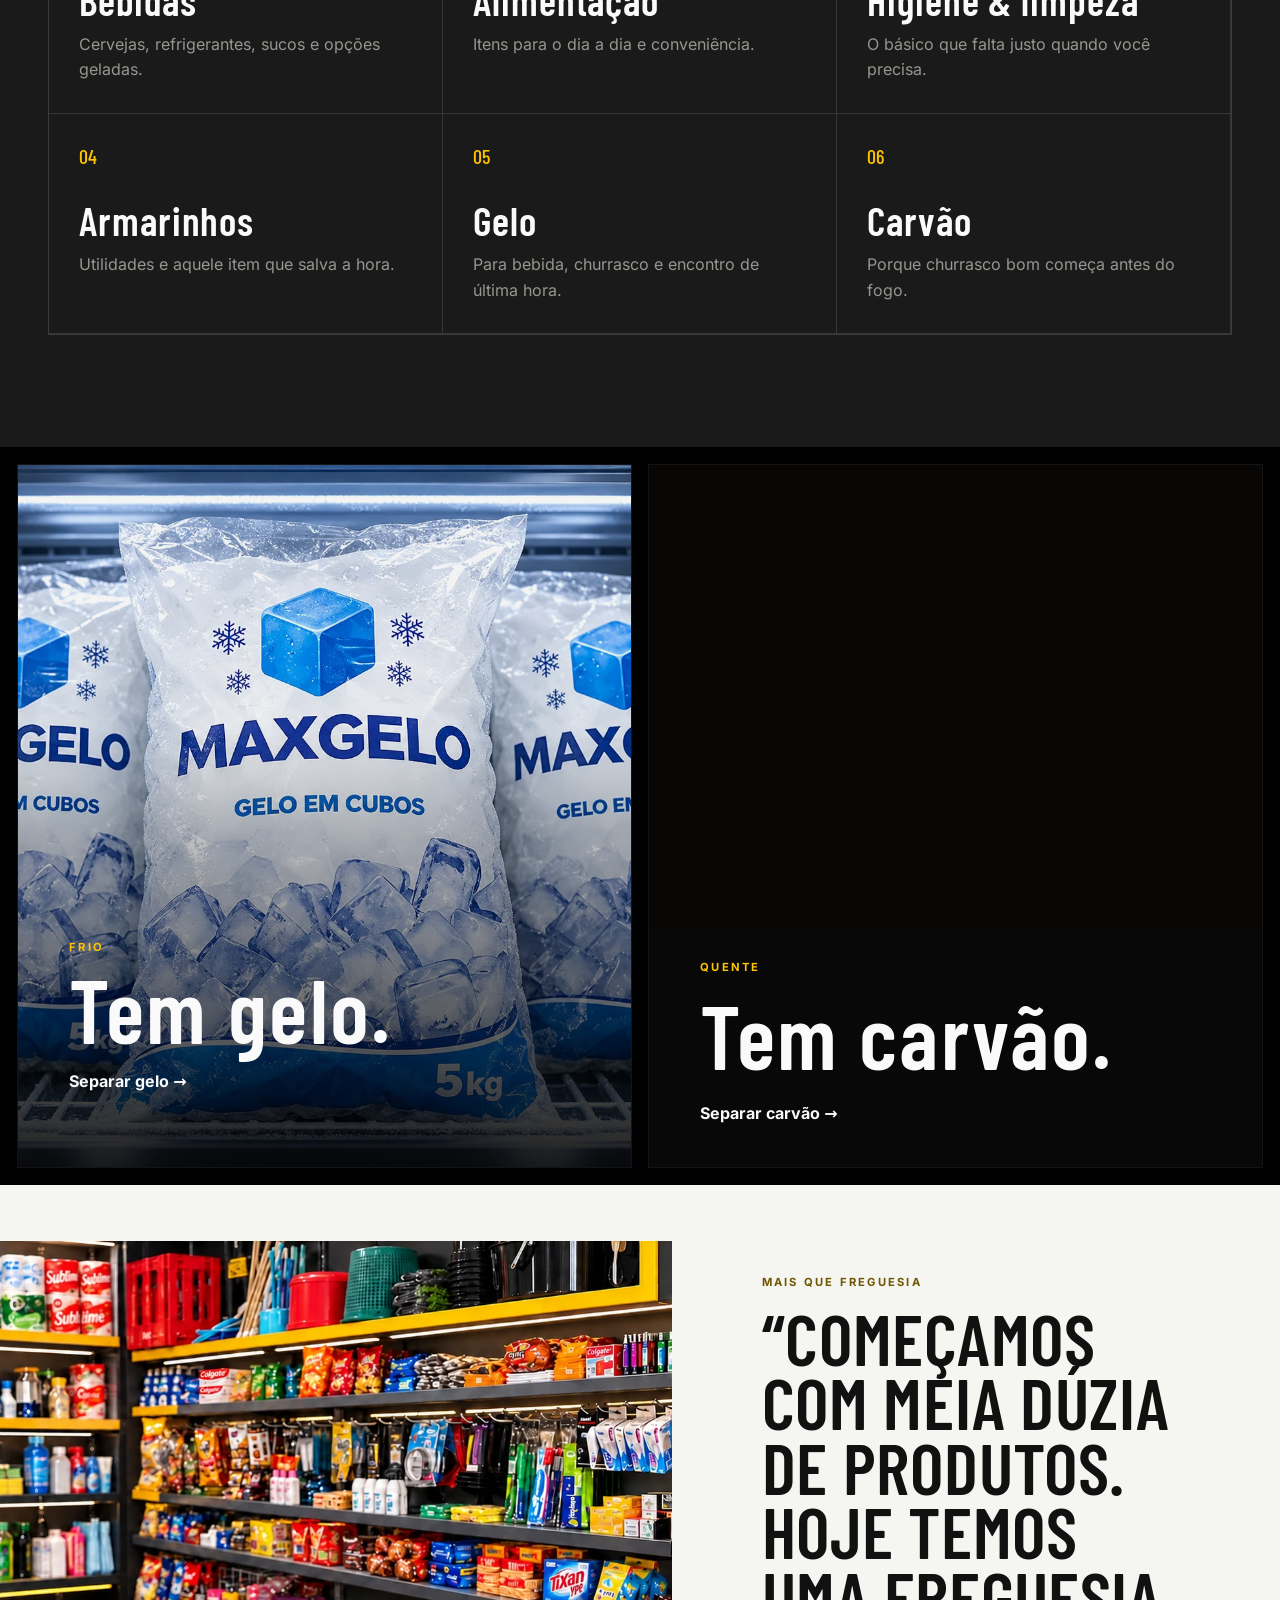
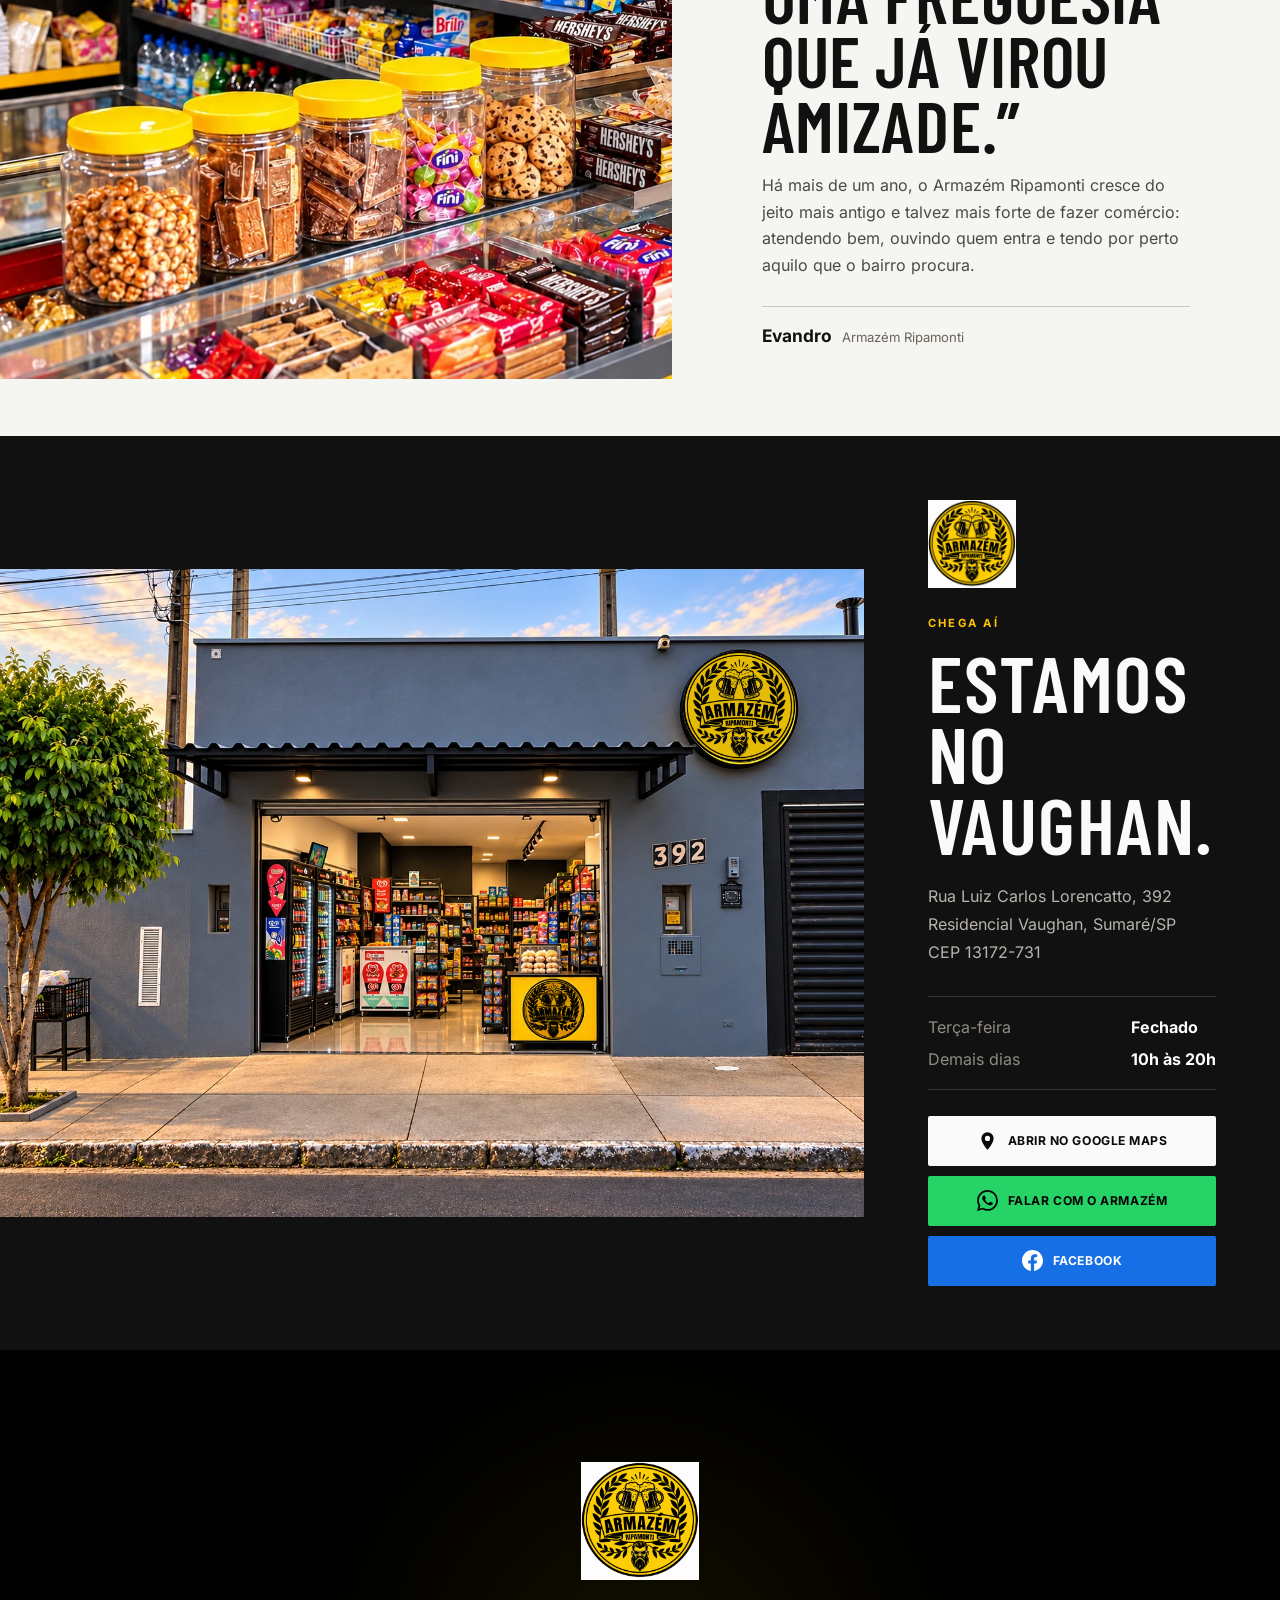
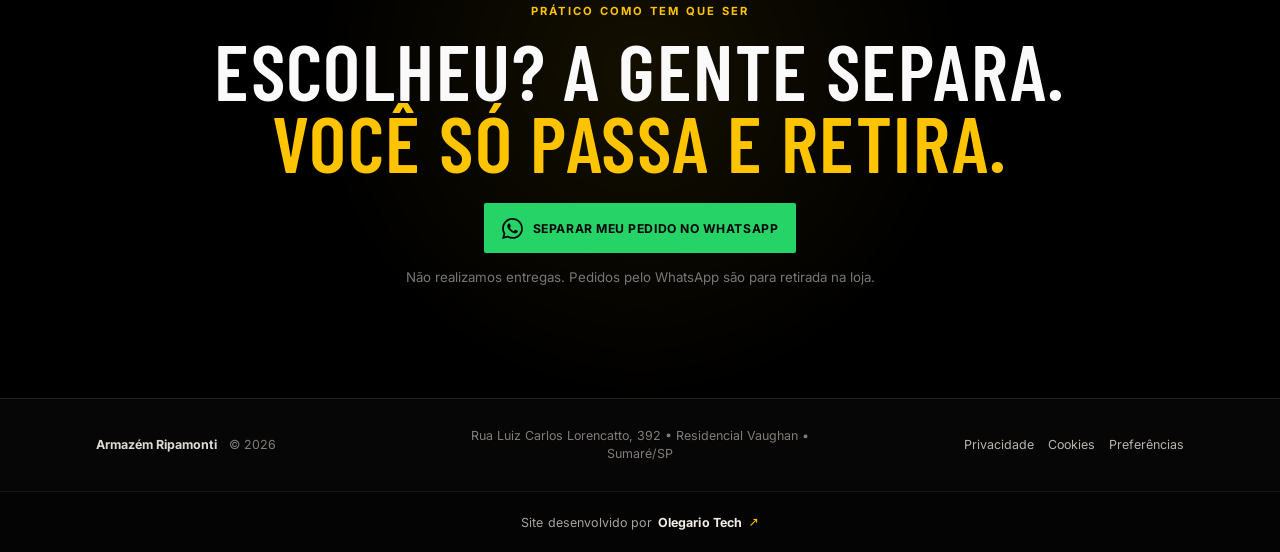
==== commit 1f1bca70: "chore: bust cache for charcoal offer spacing" ====
--- a/index.html
+++ b/index.html
@@ -31,7 +31,7 @@
   <link rel="preload" as="font" type="font/woff2" href="assets/fonts/barlow-condensed-600-latin.woff2" crossorigin>
   <link rel="preload" as="font" type="font/woff2" href="assets/fonts/inter-latin.woff2" crossorigin>
   <link rel="preload" as="image" type="image/webp" href="assets/img/hero-fachada-premium-01.webp?v=20261007-finish-1">
-  <link rel="stylesheet" href="assets/css/styles.css?v=20261007-duo-separation-1">
+  <link rel="stylesheet" href="assets/css/styles.css?v=20261007-charcoal-card-gap-1">
   <script type="application/ld+json">
   {
     "@context": "https://schema.org",
--- a/assets/css/styles.css
+++ b/assets/css/styles.css
@@ -1207,3 +1207,19 @@
     padding:12px;
   }
 }
+
+/* === CHARCOAL OFFER IMAGE GAP FIX V1 === */
+.offer-hot .coal-products{
+  gap:10px;
+  padding:0;
+  background:var(--ot-marble);
+}
+.offer-hot .coal-products>picture{
+  background:#0a0806;
+  overflow:hidden;
+}
+@media(max-width:760px){
+  .offer-hot .coal-products{
+    gap:8px;
+  }
+}
